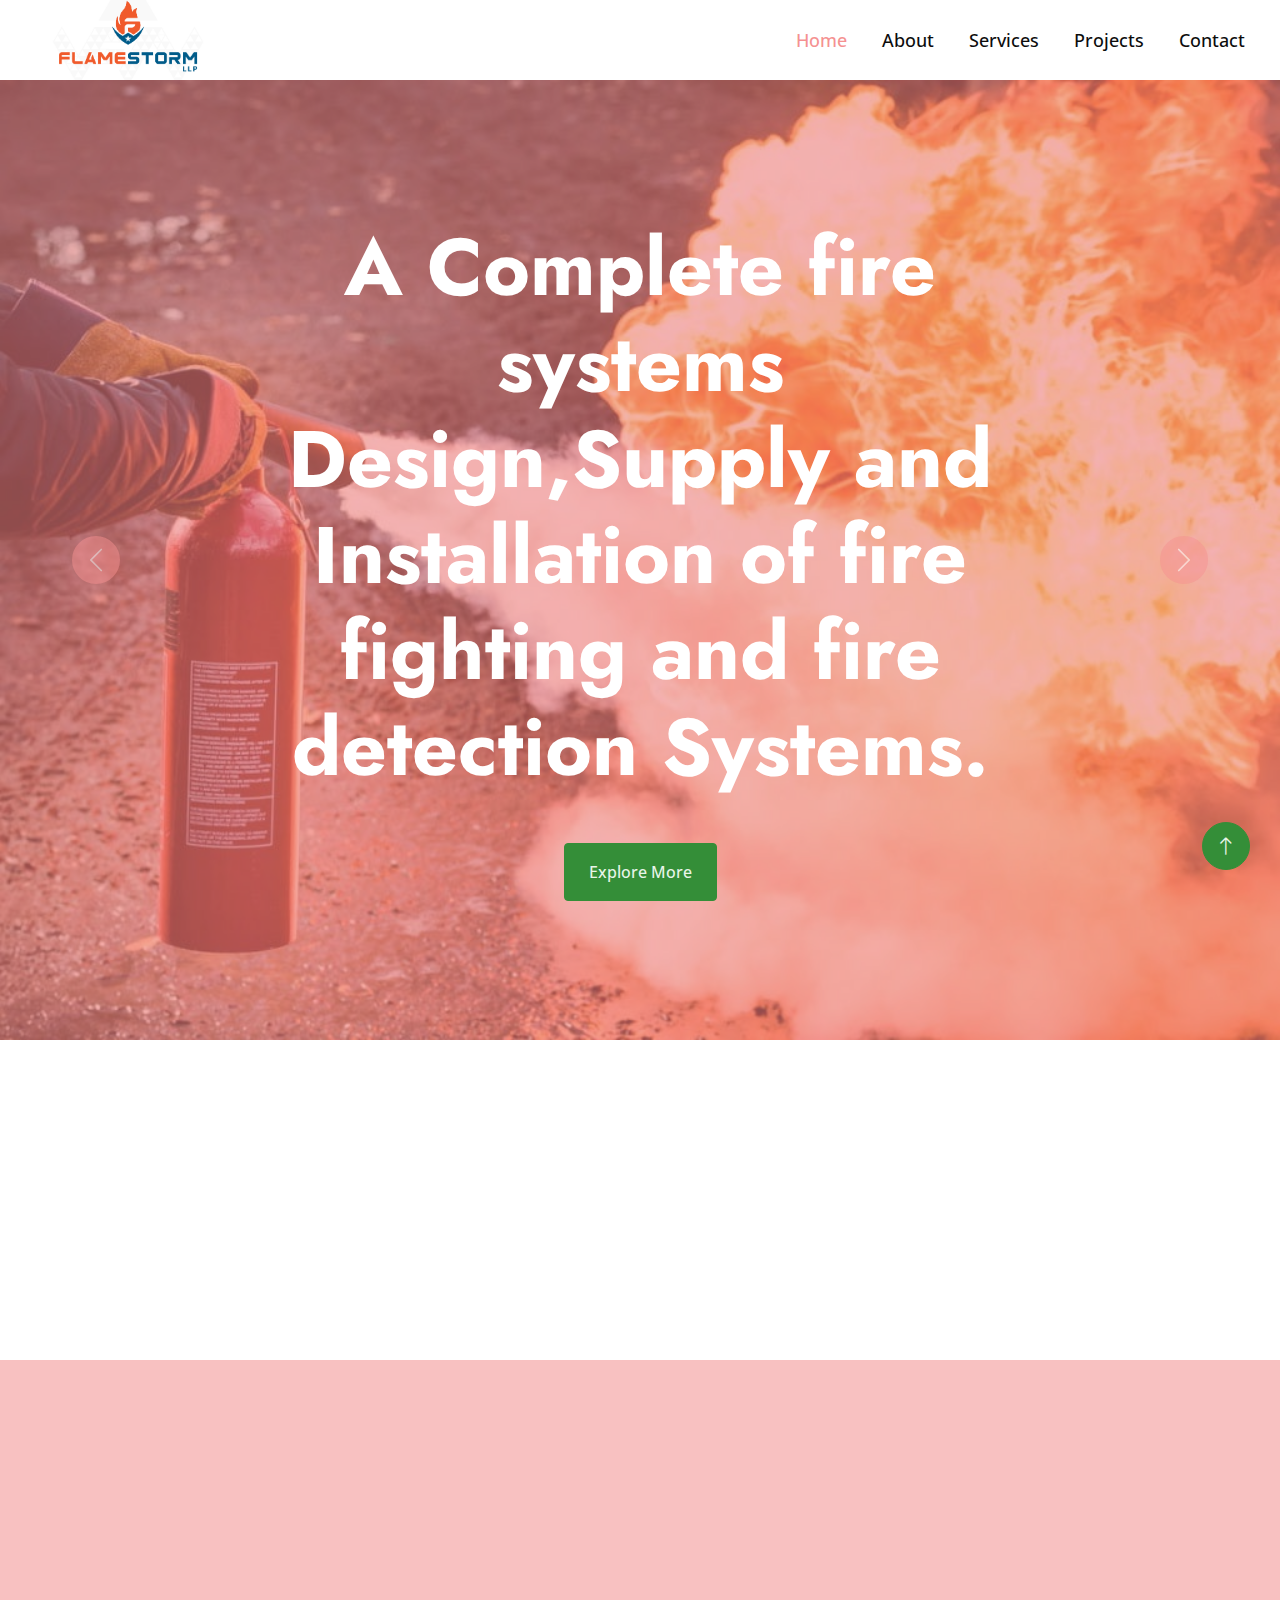
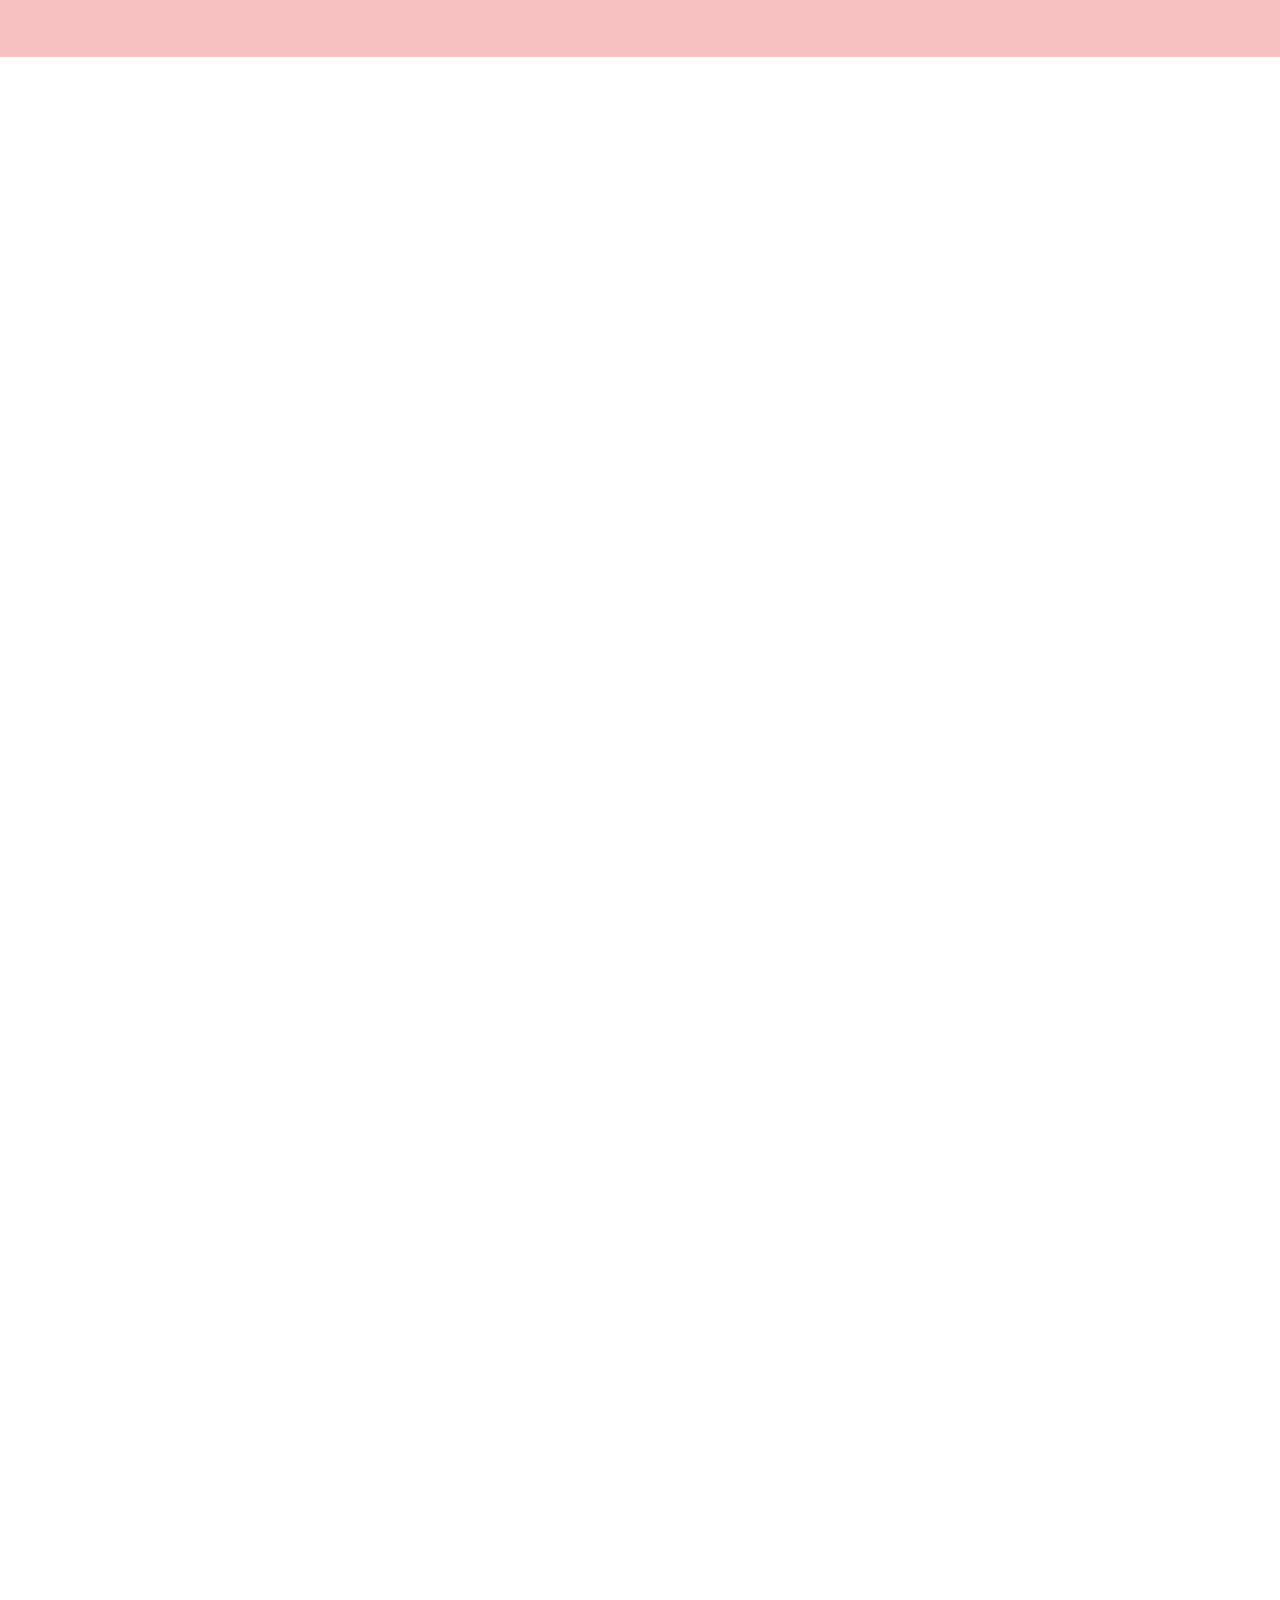
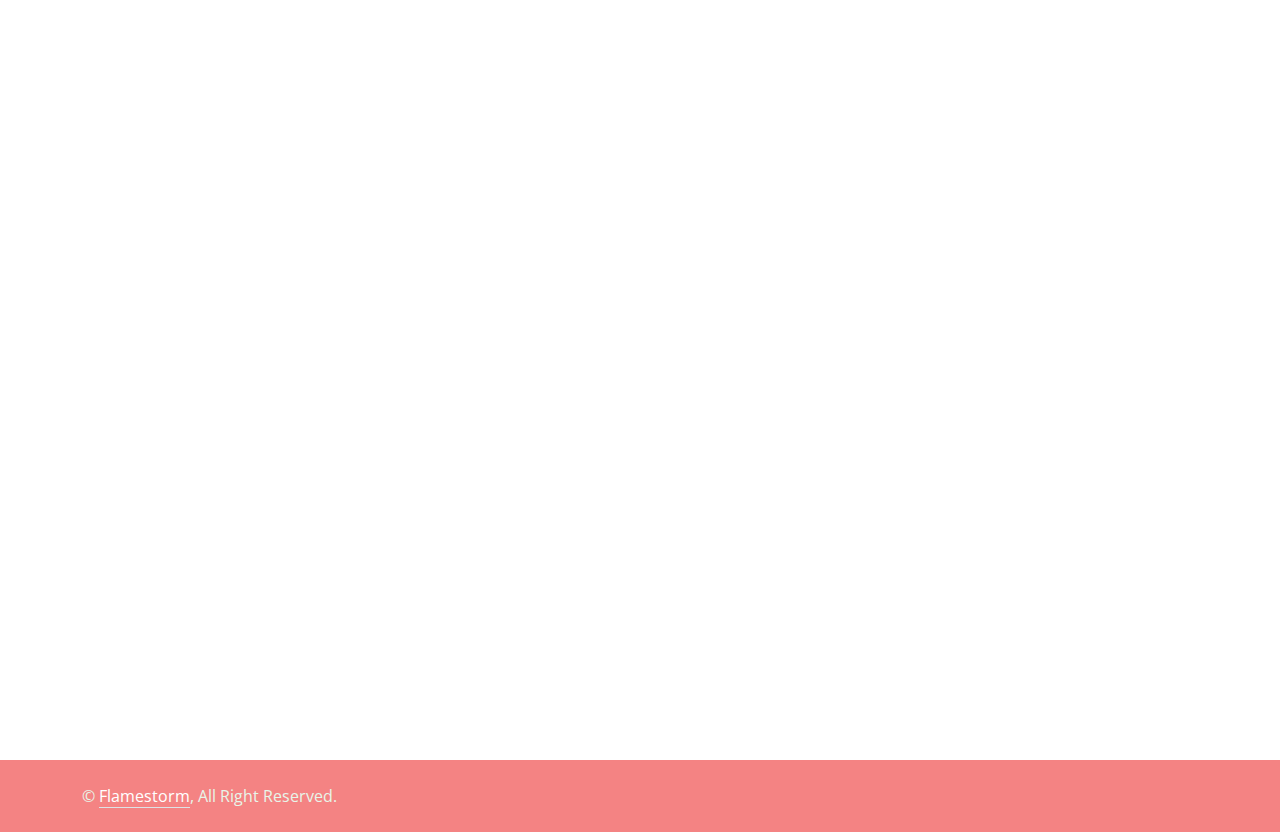
==== index.html @ 83a2346c "3rd Commit" ====
<!DOCTYPE html>
<html lang="en">

<head>
    <meta charset="utf-8">
    <title>Flamestorm</title>
    <meta content="width=device-width, initial-scale=1.0" name="viewport">
    <meta content="" name="keywords">
    <meta content="" name="description">

    <!-- Favicon -->
    <link href="img/favicon.ico" rel="icon">

    <!-- Google Web Fonts -->
    <link rel="preconnect" href="https://fonts.googleapis.com">
    <link rel="preconnect" href="https://fonts.gstatic.com" crossorigin>
    <link href="https://fonts.googleapis.com/css2?family=Jost:wght@500;600;700&family=Open+Sans:wght@400;500&display=swap" rel="stylesheet">  

    <!-- Icon Font Stylesheet -->
    <link href="https://cdnjs.cloudflare.com/ajax/libs/font-awesome/5.10.0/css/all.min.css" rel="stylesheet">
    <link href="https://cdn.jsdelivr.net/npm/bootstrap-icons@1.4.1/font/bootstrap-icons.css" rel="stylesheet">

    <!-- Libraries Stylesheet -->
    <link href="lib/animate/animate.min.css" rel="stylesheet">
    <link href="lib/owlcarousel/assets/owl.carousel.min.css" rel="stylesheet">
    <link href="lib/lightbox/css/lightbox.min.css" rel="stylesheet">

    <!-- Customized Bootstrap Stylesheet -->
    <link href="css/bootstrap.min.css" rel="stylesheet">

    <!-- Template Stylesheet -->
    <link href="css/style.css" rel="stylesheet">
</head>

<body>
    <!-- Spinner Start -->
    <div id="spinner" class="show bg-white position-fixed translate-middle w-100 vh-100 top-50 start-50 d-flex align-items-center justify-content-center">
        <div class="spinner-border text-primary" role="status" style="width: 3rem; height: 3rem;"></div>
    </div>
    <!-- Spinner End -->





    <!-- Navbar Start -->
    <nav class="navbar navbar-expand-lg bg-white navbar-light sticky-top p-0">
        <a href="index.html" class="navbar-brand d-flex  align-items-center px-4 px-lg-5">
            <!-- <h1 class="m-0 text-primary">Flamestorm</h1> -->
            <img class="logo" src="img/logo.PNG" alt="">
        </a>
        <button type="button" class="navbar-toggler me-4" data-bs-toggle="collapse" data-bs-target="#navbarCollapse">
            <span class="navbar-toggler-icon"></span>
        </button>
        <div class="collapse navbar-collapse" id="navbarCollapse">
            <div class="navbar-nav ms-auto p-4 p-lg-0">
                <!-- <a href="index.html" class="nav-item nav-link active">Home</a>
                <a href="about.html" class="nav-item nav-link">About</a>
                <a href="service.html" class="nav-item nav-link">Services</a>
                <a href="project.html" class="nav-item nav-link">Projects</a> -->
                <a href="index.html" class="nav-item nav-link active">Home</a>
                <a href="about.html" class="nav-item nav-link">About</a>
                <a href="service.html" class="nav-item nav-link">Services</a>
                <a href="" class="nav-item nav-link">Projects</a>
                <!-- <div class="nav-item dropdown">
                    <a href="#" class="nav-link dropdown-toggle" data-bs-toggle="dropdown">Pages</a>
                    <div class="dropdown-menu bg-light m-0">
                        <a href="feature.html" class="dropdown-item">Features</a>
                        <a href="quote.html" class="dropdown-item">Free Quote</a>
                        <a href="team.html" class="dropdown-item">Our Team</a>
                        <a href="testimonial.html" class="dropdown-item">Testimonial</a>
                        <a href="404.html" class="dropdown-item">404 Page</a>
                    </div>
                </div> -->
                <a href="" class="nav-item nav-link">Contact</a>
            </div>
            <!-- <a href="" class="btn btn-primary py-4 px-lg-4 rounded-0 d-none d-lg-block">Get A Quote<i class="fa fa-arrow-right ms-3"></i></a> -->
        </div>
    </nav>
    <!-- Navbar End -->


    <!-- Carousel Start -->
    <div class="container-fluid p-0 wow fadeIn" data-wow-delay="0.1s">
        <div id="header-carousel" class="carousel slide" data-bs-ride="carousel">
            <div class="carousel-inner">
                <div class="carousel-item active">
                    <img class="w-100" src="img/img 1.jpg" alt="Image">
                    <div class="carousel-caption">
                        <div class="container">
                            <div class="row justify-content-center">
                                <div class="col-lg-8">
                                    <h2 class="display-1 text-white mb-5 animated slideInDown">A Complete fire systems Design,Supply and Installation of fire fighting and fire detection Systems.</h1>
                                    <a href="" class="btn btn-primary py-sm-3 px-sm-4">Explore More</a>
                                </div>
                            </div>
                        </div>
                    </div>
                </div>
                <div class="carousel-item">
                    <img class="w-100" src="img/img 1.jpg" alt="Image">
                    <div class="carousel-caption">
                        <div class="container">
                            <div class="row justify-content-center">
                                <div class="col-lg-8">
                                    <h1 class="display-1 text-white mb-5 animated slideInDown">A Complete fire systems Design,Supply and Installation of fire fighting and fire detection Systems.</h1>
                                    <a href="" class="btn btn-primary py-sm-3 px-sm-4">Explore More</a>
                                </div>
                            </div>
                        </div>
                    </div>
                </div>
            </div>
            <button class="carousel-control-prev" type="button" data-bs-target="#header-carousel"
                data-bs-slide="prev">
                <span class="carousel-control-prev-icon" aria-hidden="true"></span>
                <span class="visually-hidden">Previous</span>
            </button>
            <button class="carousel-control-next" type="button" data-bs-target="#header-carousel"
                data-bs-slide="next">
                <span class="carousel-control-next-icon" aria-hidden="true"></span>
                <span class="visually-hidden">Next</span>
            </button>
        </div>
    </div>
    <!-- Carousel End -->


    <!-- Top Feature Start -->
    <div class="container-fluid top-feature py-5 pt-lg-0">
        <div class="container py-5 pt-lg-0">
            <div class="row gx-0">
                <div class="col-lg-4 wow fadeIn" data-wow-delay="0.1s">
                    <div class="bg-white shadow d-flex align-items-center h-100 px-5" style="min-height: 160px;">
                        <div class="d-flex">
                            <div class="flex-shrink-0 btn-lg-square rounded-circle bg-light">
                                <i class="fa fa-times text-primary"></i>
                            </div>
                            <div class="ps-3">
                                <h4>No Hidden Cost</h4>
                                <!-- <span>Clita erat ipsum lorem sit sed stet duo justo</span> -->
                            </div>
                        </div>
                    </div>
                </div>
                <div class="col-lg-4 wow fadeIn" data-wow-delay="0.3s">
                    <div class="bg-white shadow d-flex align-items-center h-100 px-5" style="min-height: 160px;">
                        <div class="d-flex">
                            <div class="flex-shrink-0 btn-lg-square rounded-circle bg-light">
                                <i class="fa fa-users text-primary"></i>
                            </div>
                            <div class="ps-3">
                                <h4>Dedicated Team</h4>
                                <!-- <span>Clita erat ipsum lorem sit sed stet duo justo</span> -->
                            </div>
                        </div>
                    </div>
                </div>
                <div class="col-lg-4 wow fadeIn" data-wow-delay="0.5s">
                    <div class="bg-white shadow d-flex align-items-center h-100 px-5" style="min-height: 160px;">
                        <div class="d-flex">
                            <div class="flex-shrink-0 btn-lg-square rounded-circle bg-light">
                                <i class="fa fa-phone text-primary"></i>
                            </div>
                            <div class="ps-3">
                                <h4>24/7 Available</h4>
                                <!-- <span>Clita erat ipsum lorem sit sed stet duo justo</span> -->
                            </div>
                        </div>
                    </div>
                </div>
            </div>
        </div>
    </div>
    <!-- Top Feature End -->


    <!-- About Start -->
    <div class="container-xxl py-5">
        <div class="container">
            <div class="row g-5 align-items-end">
                <!-- <div class="col-lg-3 col-md-5 wow fadeInUp" data-wow-delay="0.1s">
                    <img class="img-fluid rounded" data-wow-delay="0.1s" src="img/about.jpg">
                </div> -->
                <!-- <div class="col-lg-6 col-md-7 wow fadeInUp" data-wow-delay="0.3s">
                    <h1 class="display-1 text-primary mb-0">25</h1>
                    <p class="text-primary mb-4">Year of Experience</p>
                    <h1 class="display-5 mb-4">We Make Your Home Like A Garden</h1>
                    <p class="mb-4">Tempor erat elitr rebum at clita. Diam dolor diam ipsum sit. Aliqu diam amet diam et eos. Clita erat ipsum et lorem et sit, sed stet lorem sit clita duo justo magna dolore erat amet</p>
                    <a class="btn btn-primary py-3 px-4" href="">Explore More</a>
                </div> -->
                <!-- <div class="col-lg-3 col-md-12 wow fadeInUp" data-wow-delay="0.5s">
                    <div class="row g-5">
                        <div class="col-12 col-sm-6 col-lg-12">
                            <div class="border-start ps-4">
                                <i class="fa fa-award fa-3x text-primary mb-3"></i>
                                <h4 class="mb-3">Award Winning</h4>
                                <span>Clita erat ipsum et lorem et sit, sed stet lorem sit clita duo justo magna</span>
                            </div>
                        </div>
                        <div class="col-12 col-sm-6 col-lg-12">
                            <div class="border-start ps-4">
                                <i class="fa fa-users fa-3x text-primary mb-3"></i>
                                <h4 class="mb-3">Dedicated Team</h4>
                                <span>Clita erat ipsum et lorem et sit, sed stet lorem sit clita duo justo magna</span>
                            </div>
                        </div>
                    </div>
                </div> -->
            </div>
        </div>
    </div>
    <!-- About End -->


    <!-- Facts Start -->
    <div class="container-fluid facts my-5 py-5" data-parallax="scroll" data-image-src="img/img2.jpg">
        <div class="container py-5">
            <div class="row g-5">
                <div class="col-sm-6 col-lg-3 text-center wow fadeIn" data-wow-delay="0.1s">
                    <h1 class="display-4 text-white" data-toggle="counter-up">123</h1>
                    <span class="fs-5 fw-semi-bold text-light">Happy Clients</span>
                </div>
                <div class="col-sm-6 col-lg-3 text-center wow fadeIn" data-wow-delay="0.3s">
                    <h1 class="display-4 text-white" data-toggle="counter-up">34</h1>
                    <span class="fs-5 fw-semi-bold text-light">Work Complated</span>
                </div>
                <div class="col-sm-6 col-lg-3 text-center wow fadeIn" data-wow-delay="0.5s">
                    <h1 class="display-4 text-white" data-toggle="counter-up">12</h1>
                    <span class="fs-5 fw-semi-bold text-light">Dedicated Staff</span>
                </div>
                <div class="col-sm-6 col-lg-3 text-center wow fadeIn" data-wow-delay="0.7s">
                    <h1 class="display-4 text-white" data-toggle="counter-up">4</h1>
                    <span class="fs-5 fw-semi-bold text-light">Awards Achieved</span>
                </div>
            </div>
        </div>
    </div>
    <!-- Facts End -->


    <!-- Features Start -->
    <div class="container-xxl py-5">
        <div class="container">
            <div class="row g-5 align-items-center">
                <div class="col-lg-6 wow fadeInUp" data-wow-delay="0.1s">
                    <p class="fs-5 fw-bold text-primary">Why Choosing Us!</p>
                    <h1 class="display-5 mb-4">Few Reasons Why People Choosing Us!</h1>
                    <p class="mb-4">Tempor erat elitr rebum at clita. Diam dolor diam ipsum sit. Aliqu diam amet diam et eos. Clita erat ipsum et lorem et sit, sed stet lorem sit clita duo justo magna dolore erat amet</p>
                    <a class="btn btn-primary py-3 px-4" href="">Explore More</a>
                </div>
                <div class="col-lg-6">
                    <div class="row g-4 align-items-center">
                        <div class="col-md-6">
                            <div class="row g-4">
                                <div class="col-12 wow fadeIn" data-wow-delay="0.3s">
                                    <div class="text-center rounded py-5 px-4" style="box-shadow: 0 0 45px rgba(0,0,0,.08);">
                                        <div class="btn-square bg-light rounded-circle mx-auto mb-4" style="width: 90px; height: 90px;">
                                            <i class="fa fa-check fa-3x text-primary"></i>
                                        </div>
                                        <h4 class="mb-0">100% Satisfaction</h4>
                                    </div>
                                </div>
                                <div class="col-12 wow fadeIn" data-wow-delay="0.5s">
                                    <div class="text-center rounded py-5 px-4" style="box-shadow: 0 0 45px rgba(0,0,0,.08);">
                                        <div class="btn-square bg-light rounded-circle mx-auto mb-4" style="width: 90px; height: 90px;">
                                            <i class="fa fa-users fa-3x text-primary"></i>
                                        </div>
                                        <h4 class="mb-0">Dedicated Team</h4>
                                    </div>
                                </div>
                            </div>
                        </div>
                        <div class="col-md-6 wow fadeIn" data-wow-delay="0.7s">
                            <div class="text-center rounded py-5 px-4" style="box-shadow: 0 0 45px rgba(0,0,0,.08);">
                                <div class="btn-square bg-light rounded-circle mx-auto mb-4" style="width: 90px; height: 90px;">
                                    <i class="fa fa-tools fa-3x text-primary"></i>
                                </div>
                                <h4 class="mb-0">Modern Equipment</h4>
                            </div>
                        </div>
                    </div>
                </div>
            </div>
        </div>
    </div>
    <!-- Features End -->


    <!-- Service Start -->
    <!-- <div class="container-xxl py-5">
        <div class="container">
            <div class="text-center mx-auto wow fadeInUp" data-wow-delay="0.1s" style="max-width: 500px;">
                <p class="fs-5 fw-bold text-primary">Our Services</p>
                <h1 class="display-5 mb-5">Services That We Offer For You</h1>
            </div>
            <div class="row g-4">
                <div class="col-lg-4 col-md-6 wow fadeInUp" data-wow-delay="0.1s">
                    <div class="service-item rounded d-flex h-100">
                        <div class="service-img rounded">
                            <img class="img-fluid" src="img/service-1.jpg" alt="">
                        </div>
                        <div class="service-text rounded p-5">
                            <div class="btn-square rounded-circle mx-auto mb-3">
                                <img class="img-fluid" src="img/icon/icon-3.png" alt="Icon">
                            </div>
                            <h4 class="mb-3">Landscaping</h4>
                            <p class="mb-4">Erat ipsum justo amet duo et elitr dolor, est duo duo eos lorem sed diam stet diam sed stet.</p>
                            <a class="btn btn-sm" href=""><i class="fa fa-plus text-primary me-2"></i>Read More</a>
                        </div>
                    </div>
                </div>
                <div class="col-lg-4 col-md-6 wow fadeInUp" data-wow-delay="0.3s">
                    <div class="service-item rounded d-flex h-100">
                        <div class="service-img rounded">
                            <img class="img-fluid" src="img/service-2.jpg" alt="">
                        </div>
                        <div class="service-text rounded p-5">
                            <div class="btn-square rounded-circle mx-auto mb-3">
                                <img class="img-fluid" src="img/icon/icon-6.png" alt="Icon">
                            </div>
                            <h4 class="mb-3">Pruning plants</h4>
                            <p class="mb-4">Erat ipsum justo amet duo et elitr dolor, est duo duo eos lorem sed diam stet diam sed stet.</p>
                            <a class="btn btn-sm" href=""><i class="fa fa-plus text-primary me-2"></i>Read More</a>
                        </div>
                    </div>
                </div>
                <div class="col-lg-4 col-md-6 wow fadeInUp" data-wow-delay="0.5s">
                    <div class="service-item rounded d-flex h-100">
                        <div class="service-img rounded">
                            <img class="img-fluid" src="img/service-3.jpg" alt="">
                        </div>
                        <div class="service-text rounded p-5">
                            <div class="btn-square rounded-circle mx-auto mb-3">
                                <img class="img-fluid" src="img/icon/icon-5.png" alt="Icon">
                            </div>
                            <h4 class="mb-3">Irrigation & Drainage</h4>
                            <p class="mb-4">Erat ipsum justo amet duo et elitr dolor, est duo duo eos lorem sed diam stet diam sed stet.</p>
                            <a class="btn btn-sm" href=""><i class="fa fa-plus text-primary me-2"></i>Read More</a>
                        </div>
                    </div>
                </div>
                <div class="col-lg-4 col-md-6 wow fadeInUp" data-wow-delay="0.1s">
                    <div class="service-item rounded d-flex h-100">
                        <div class="service-img rounded">
                            <img class="img-fluid" src="img/service-4.jpg" alt="">
                        </div>
                        <div class="service-text rounded p-5">
                            <div class="btn-square rounded-circle mx-auto mb-3">
                                <img class="img-fluid" src="img/icon/icon-4.png" alt="Icon">
                            </div>
                            <h4 class="mb-3">Garden Maintenance </h4>
                            <p class="mb-4">Erat ipsum justo amet duo et elitr dolor, est duo duo eos lorem sed diam stet diam sed stet.</p>
                            <a class="btn btn-sm" href=""><i class="fa fa-plus text-primary me-2"></i>Read More</a>
                        </div>
                    </div>
                </div>
                <div class="col-lg-4 col-md-6 wow fadeInUp" data-wow-delay="0.3s">
                    <div class="service-item rounded d-flex h-100">
                        <div class="service-img rounded">
                            <img class="img-fluid" src="img/service-5.jpg" alt="">
                        </div>
                        <div class="service-text rounded p-5">
                            <div class="btn-square rounded-circle mx-auto mb-3">
                                <img class="img-fluid" src="img/icon/icon-8.png" alt="Icon">
                            </div>
                            <h4 class="mb-3">Green Technology</h4>
                            <p class="mb-4">Erat ipsum justo amet duo et elitr dolor, est duo duo eos lorem sed diam stet diam sed stet.</p>
                            <a class="btn btn-sm" href=""><i class="fa fa-plus text-primary me-2"></i>Read More</a>
                        </div>
                    </div>
                </div>
                <div class="col-lg-4 col-md-6 wow fadeInUp" data-wow-delay="0.5s">
                    <div class="service-item rounded d-flex h-100">
                        <div class="service-img rounded">
                            <img class="img-fluid" src="img/service-6.jpg" alt="">
                        </div>
                        <div class="service-text rounded p-5">
                            <div class="btn-square rounded-circle mx-auto mb-3">
                                <img class="img-fluid" src="img/icon/icon-2.png" alt="Icon">
                            </div>
                            <h4 class="mb-3">Urban Gardening</h4>
                            <p class="mb-4">Erat ipsum justo amet duo et elitr dolor, est duo duo eos lorem sed diam stet diam sed stet.</p>
                            <a class="btn btn-sm" href=""><i class="fa fa-plus text-primary me-2"></i>Read More</a>
                        </div>
                    </div>
                </div>
            </div>
        </div>
    </div> -->
    <!-- Service End -->


    <!-- Quote Start -->
    <div class="container quote my-5 py-5" data-parallax="scroll" data-image-src="img/img 1.jpg">
        <div class="container py-5">
            <div class="row justify-content-center">
                <div class="col-lg-7">
                    <div class="bg-white rounded p-4 p-sm-5 wow fadeIn" data-wow-delay="0.5s">
                        <h1 class="display-5 text-center mb-5">Get A Free Quote</h1>
                        <div class="row g-3">
                            <div class="col-sm-6">
                                <div class="form-floating">
                                    <input type="text" class="form-control bg-light border-0" id="gname" placeholder="Gurdian Name">
                                    <label for="gname">Your Name</label>
                                </div>
                            </div>
                            <div class="col-sm-6">
                                <div class="form-floating">
                                    <input type="email" class="form-control bg-light border-0" id="gmail" placeholder="Gurdian Email">
                                    <label for="gmail">Your Email</label>
                                </div>
                            </div>
                            <div class="col-sm-6">
                                <div class="form-floating">
                                    <input type="text" class="form-control bg-light border-0" id="cname" placeholder="Child Name">
                                    <label for="cname">Your Mobile</label>
                                </div>
                            </div>
                            <div class="col-sm-6">
                                <div class="form-floating">
                                    <input type="text" class="form-control bg-light border-0" id="cage" placeholder="Child Age">
                                    <label for="cage">Service Type</label>
                                </div>
                            </div>
                            <div class="col-12">
                                <div class="form-floating">
                                    <textarea class="form-control bg-light border-0" placeholder="Leave a message here" id="message" style="height: 100px"></textarea>
                                    <label for="message">Message</label>
                                </div>
                            </div>
                            <div class="col-12 text-center">
                                <button class="btn btn-primary py-3 px-4" type="submit">Submit Now</button>
                            </div>
                        </div>
                    </div>
                </div>
            </div>
        </div>
    </div>
    <!-- Quote End -->


    <!-- Projects Start -->
    <!-- <div class="container-xxl py-5">
        <div class="container">
            <div class="text-center mx-auto wow fadeInUp" data-wow-delay="0.1s" style="max-width: 500px;">
                <p class="fs-5 fw-bold text-primary">Our Projects</p>
                <h1 class="display-5 mb-5">Some Of Our Wonderful Projects</h1>
            </div>
            <div class="row wow fadeInUp" data-wow-delay="0.3s">
                <div class="col-12 text-center">
                    <ul class="list-inline rounded mb-5" id="portfolio-flters">
                        <li class="mx-2 active" data-filter="*">All</li>
                        <li class="mx-2" data-filter=".first">Complete Projects</li>
                        <li class="mx-2" data-filter=".second">Ongoing Projects</li>
                    </ul>
                </div>
            </div>
            <div class="row g-4 portfolio-container">
                <div class="col-lg-4 col-md-6 portfolio-item first wow fadeInUp" data-wow-delay="0.1s">
                    <div class="portfolio-inner rounded">
                        <img class="img-fluid" src="img/service-1.jpg" alt="">
                        <div class="portfolio-text">
                            <h4 class="text-white mb-4">Landscaping</h4>
                            <div class="d-flex">
                                <a class="btn btn-lg-square rounded-circle mx-2" href="img/service-1.jpg" data-lightbox="portfolio"><i class="fa fa-eye"></i></a>
                                <a class="btn btn-lg-square rounded-circle mx-2" href=""><i class="fa fa-link"></i></a>
                            </div>
                        </div>
                    </div>
                </div>
                <div class="col-lg-4 col-md-6 portfolio-item second wow fadeInUp" data-wow-delay="0.3s">
                    <div class="portfolio-inner rounded">
                        <img class="img-fluid" src="img/service-2.jpg" alt="">
                        <div class="portfolio-text">
                            <h4 class="text-white mb-4">Pruning plants</h4>
                            <div class="d-flex">
                                <a class="btn btn-lg-square rounded-circle mx-2" href="img/service-2.jpg" data-lightbox="portfolio"><i class="fa fa-eye"></i></a>
                                <a class="btn btn-lg-square rounded-circle mx-2" href=""><i class="fa fa-link"></i></a>
                            </div>
                        </div>
                    </div>
                </div>
                <div class="col-lg-4 col-md-6 portfolio-item first wow fadeInUp" data-wow-delay="0.5s">
                    <div class="portfolio-inner rounded">
                        <img class="img-fluid" src="img/service-3.jpg" alt="">
                        <div class="portfolio-text">
                            <h4 class="text-white mb-4">Irrigation & Drainage</h4>
                            <div class="d-flex">
                                <a class="btn btn-lg-square rounded-circle mx-2" href="img/service-3.jpg" data-lightbox="portfolio"><i class="fa fa-eye"></i></a>
                                <a class="btn btn-lg-square rounded-circle mx-2" href=""><i class="fa fa-link"></i></a>
                            </div>
                        </div>
                    </div>
                </div>
                <div class="col-lg-4 col-md-6 portfolio-item second wow fadeInUp" data-wow-delay="0.1s">
                    <div class="portfolio-inner rounded">
                        <img class="img-fluid" src="img/service-4.jpg" alt="">
                        <div class="portfolio-text">
                            <h4 class="text-white mb-4">Garden Maintenance</h4>
                            <div class="d-flex">
                                <a class="btn btn-lg-square rounded-circle mx-2" href="img/service-4.jpg" data-lightbox="portfolio"><i class="fa fa-eye"></i></a>
                                <a class="btn btn-lg-square rounded-circle mx-2" href=""><i class="fa fa-link"></i></a>
                            </div>
                        </div>
                    </div>
                </div>
                <div class="col-lg-4 col-md-6 portfolio-item first wow fadeInUp" data-wow-delay="0.3s">
                    <div class="portfolio-inner rounded">
                        <img class="img-fluid" src="img/service-5.jpg" alt="">
                        <div class="portfolio-text">
                            <h4 class="text-white mb-4">Green Technology</h4>
                            <div class="d-flex">
                                <a class="btn btn-lg-square rounded-circle mx-2" href="img/service-5.jpg" data-lightbox="portfolio"><i class="fa fa-eye"></i></a>
                                <a class="btn btn-lg-square rounded-circle mx-2" href=""><i class="fa fa-link"></i></a>
                            </div>
                        </div>
                    </div>
                </div>
                <div class="col-lg-4 col-md-6 portfolio-item second wow fadeInUp" data-wow-delay="0.5s">
                    <div class="portfolio-inner rounded">
                        <img class="img-fluid" src="img/service-6.jpg" alt="">
                        <div class="portfolio-text">
                            <h4 class="text-white mb-4">Urban Gardening</h4>
                            <div class="d-flex">
                                <a class="btn btn-lg-square rounded-circle mx-2" href="img/service-6.jpg" data-lightbox="portfolio"><i class="fa fa-eye"></i></a>
                                <a class="btn btn-lg-square rounded-circle mx-2" href=""><i class="fa fa-link"></i></a>
                            </div>
                        </div>
                    </div>
                </div>
            </div>
        </div>
    </div> -->
    <!-- Projects End -->


    <!-- Team Start -->
    <div class="container-xxl py-5">
        <div class="container">
            <div class="text-center mx-auto wow fadeInUp" data-wow-delay="0.1s" style="max-width: 500px;">
                <p class="fs-5 fw-bold text-primary">Our Team</p>
                <h1 class="display-5 mb-5">Dedicated & Experienced Team Members</h1>
            </div>
            <!-- <div class="row g-4">
                <div class="col-lg-4 col-md-6 wow fadeInUp" data-wow-delay="0.1s">
                    <div class="team-item rounded">
                        <img class="img-fluid" src="img/team-1.jpg" alt="">
                        <div class="team-text">
                            <h4 class="mb-0">Doris Jordan</h4>
                            <p class="text-primary">Landscape Designer</p>
                            <div class="team-social d-flex">
                                <a class="btn btn-square rounded-circle me-2" href=""><i class="fab fa-facebook-f"></i></a>
                                <a class="btn btn-square rounded-circle me-2" href=""><i class="fab fa-twitter"></i></a>
                                <a class="btn btn-square rounded-circle me-2" href=""><i class="fab fa-instagram"></i></a>
                            </div>
                        </div>
                    </div>
                </div>
                <div class="col-lg-4 col-md-6 wow fadeInUp" data-wow-delay="0.3s">
                    <div class="team-item rounded">
                        <img class="img-fluid" src="img/team-2.jpg" alt="">
                        <div class="team-text">
                            <h4 class="mb-0">Johnny Ramirez</h4>
                            <p class="text-primary">Garden Designer</p>
                            <div class="team-social d-flex">
                                <a class="btn btn-square rounded-circle me-2" href=""><i class="fab fa-facebook-f"></i></a>
                                <a class="btn btn-square rounded-circle me-2" href=""><i class="fab fa-twitter"></i></a>
                                <a class="btn btn-square rounded-circle me-2" href=""><i class="fab fa-instagram"></i></a>
                            </div>
                        </div>
                    </div>
                </div>
                <div class="col-lg-4 col-md-6 wow fadeInUp" data-wow-delay="0.5s">
                    <div class="team-item rounded">
                        <img class="img-fluid" src="img/team-3.jpg" alt="">
                        <div class="team-text">
                            <h4 class="mb-0">Diana Wagner</h4>
                            <p class="text-primary">Senior Gardener</p>
                            <div class="team-social d-flex">
                                <a class="btn btn-square rounded-circle me-2" href=""><i class="fab fa-facebook-f"></i></a>
                                <a class="btn btn-square rounded-circle me-2" href=""><i class="fab fa-twitter"></i></a>
                                <a class="btn btn-square rounded-circle me-2" href=""><i class="fab fa-instagram"></i></a>
                            </div>
                        </div>
                    </div>
                </div>
            </div> -->
        </div>
    </div>
    <!-- Team End -->


    <!-- Testimonial Start -->
    <!-- <div class="container-xxl py-5">
        <div class="container">
            <div class="row g-5">
                <div class="col-lg-5 wow fadeInUp" data-wow-delay="0.1s">
                    <p class="fs-5 fw-bold text-primary">Testimonial</p>
                    <h1 class="display-5 mb-5">What Our Clients Say About Us!</h1>
                    <p class="mb-4">Tempor erat elitr rebum at clita. Diam dolor diam ipsum sit. Aliqu diam amet diam et eos. Clita erat ipsum et lorem et sit sed stet lorem sit clita duo justo.</p>
                    <a class="btn btn-primary py-3 px-4" href="">See More</a>
                </div>
                <div class="col-lg-7 wow fadeInUp" data-wow-delay="0.5s">
                    <div class="owl-carousel testimonial-carousel">
                        <div class="testimonial-item">
                            <img class="img-fluid rounded mb-3" src="img/testimonial-1.jpg" alt="">
                            <p class="fs-5">Dolores sed duo clita tempor justo dolor et stet lorem kasd labore dolore lorem ipsum. At lorem lorem magna ut et, nonumy et labore et tempor diam tempor erat.</p>
                            <h4>Client Name</h4>
                            <span>Profession</span>
                        </div>
                        <div class="testimonial-item">
                            <img class="img-fluid rounded mb-3" src="img/testimonial-2.jpg" alt="">
                            <p class="fs-5">Dolores sed duo clita tempor justo dolor et stet lorem kasd labore dolore lorem ipsum. At lorem lorem magna ut et, nonumy et labore et tempor diam tempor erat.</p>
                            <h4>Client Name</h4>
                            <span>Profession</span>
                        </div>
                    </div>
                </div>
            </div>
        </div>
    </div> -->
    <!-- Testimonial End -->


    <!-- Footer Start -->
    <div class="container-fluid bg-dark text-light footer mt-5 py-5 wow fadeIn" data-wow-delay="0.1s">
        <div class="container py-5">
            <div class="row g-5">
                <div class="col-lg-3 col-md-6">
                    <h4 class="text-white mb-4">Our Office</h4>
                    <p class="mb-2"><i class="fa fa-map-marker-alt me-3"></i>1st Floor,Delight Building,market Road,Periyar nagar ,Aluva</p>
                    <p class="mb-2"><i class="fa fa-phone-alt me-3"></i>+91 8138802101</p>
                    <p class="mb-2"><i class="fa fa-envelope me-3"></i>flamestorm@gmail.com</p>
                    <div class="d-flex pt-2">
                        <a class="btn btn-square btn-outline-light rounded-circle me-2" href=""><i class="fab fa-twitter"></i></a>
                        <a class="btn btn-square btn-outline-light rounded-circle me-2" href=""><i class="fab fa-facebook-f"></i></a>
                        <a class="btn btn-square btn-outline-light rounded-circle me-2" href=""><i class="fab fa-youtube"></i></a>
                        <a class="btn btn-square btn-outline-light rounded-circle me-2" href=""><i class="fab fa-linkedin-in"></i></a>
                    </div>
                </div>
                <div class="col-lg-3 col-md-6">
                    <h4 class="text-white mb-4">Services</h4>
                    <a class="btn btn-link" href="">System Design</a>
                    <a class="btn btn-link" href="">Supply Products</a>
                    <a class="btn btn-link" href="">Fire fighting System</a>
                    <a class="btn btn-link" href="">Fire protection System</a>
                    <!-- <a class="btn btn-link" href="">Green Technology</a> -->
                </div>
                <div class="col-lg-3 col-md-6">
                    <h4 class="text-white mb-4">Quick Links</h4>
                    <a class="btn btn-link" href="">About Us</a>
                    <a class="btn btn-link" href="">Contact Us</a>
                    <a class="btn btn-link" href="">Our Services</a>
                    <a class="btn btn-link" href="">Terms & Condition</a>
                    <a class="btn btn-link" href="">Support</a>
                </div>
                <div class="col-lg-3 col-md-6">
                    <h4 class="text-white mb-4">Newsletter</h4>
                    <!-- <p>Dolor amet sit justo amet elitr clita ipsum elitr est.</p> -->
                    <div class="position-relative w-100">
                        <input class="form-control bg-light border-light w-100 py-3 ps-4 pe-5" type="text" placeholder="Your email">
                        <button type="button" class="btn btn-primary py-2 position-absolute top-0 end-0 mt-2 me-2">SignUp</button>
                    </div>
                </div>
            </div>
        </div>
    </div>
    <!-- Footer End -->


    <!-- Copyright Start -->
    <div class="container-fluid copyright py-4">
        <div class="container">
            <div class="row">
                <div class="col-md-6 text-center text-md-start mb-3 mb-md-0">
                    &copy; <a class="border-bottom" href="#">Flamestorm</a>, All Right Reserved.
                </div>
                <div class="col-md-6 text-center text-md-end">
                    <!--/*** This template is free as long as you keep the footer author’s credit link/attribution link/backlink. If you'd like to use the template without the footer author’s credit link/attribution link/backlink, you can purchase the Credit Removal License from "https://htmlcodex.com/credit-removal". Thank you for your support. ***/-->
                    <!-- Designed By <a class="border-bottom" href="https://htmlcodex.com">HTML Codex</a> Distributed By <a href="https://themewagon.com">ThemeWagon</a> -->
                </div>
            </div>
        </div>
    </div>
    <!-- Copyright End -->


    <!-- Back to Top -->
    <a href="#" class="btn btn-lg btn-primary btn-lg-square rounded-circle back-to-top"><i class="bi bi-arrow-up"></i></a>


    <!-- JavaScript Libraries -->
    <script src="https://code.jquery.com/jquery-3.4.1.min.js"></script>
    <script src="https://cdn.jsdelivr.net/npm/bootstrap@5.0.0/dist/js/bootstrap.bundle.min.js"></script>
    <script src="lib/wow/wow.min.js"></script>
    <script src="lib/easing/easing.min.js"></script>
    <script src="lib/waypoints/waypoints.min.js"></script>
    <script src="lib/owlcarousel/owl.carousel.min.js"></script>
    <script src="lib/counterup/counterup.min.js"></script>
    <script src="lib/parallax/parallax.min.js"></script>
    <script src="lib/isotope/isotope.pkgd.min.js"></script>
    <script src="lib/lightbox/js/lightbox.min.js"></script>

    <!-- Template Javascript -->
    <script src="js/main.js"></script>
</body>

</html>
---- css/style.css ----
/********** Template CSS **********/
:root {
    --primary: #f59191;
    --secondary: #525368;
    --light: #E8F5E9;
    --dark: #0c0c0c;
}

.back-to-top {
    position: fixed;
    display: none;
    right: 30px;
    bottom: 30px;
    z-index: 99;
}

h1,
.h1,
h2,
.h2,
.fw-bold {
    font-weight: 700 !important;
}

h3,
.h3,
h4,
.h4,
.fw-medium {
    font-weight: 600 !important;
}

h5,
.h5,
h6,
.h6,
.fw-semi-bold {
    font-weight: 500 !important;
}
.logo{
    width: 8em;
    height: 4em;
}


/*** Spinner ***/
#spinner {
    opacity: 0;
    visibility: hidden;
    transition: opacity .5s ease-out, visibility 0s linear .5s;
    z-index: 99999;
}

#spinner.show {
    transition: opacity .5s ease-out, visibility 0s linear 0s;
    visibility: visible;
    opacity: 1;
}


/*** Button ***/
.btn {
    transition: .5s;
    font-weight: 500;
}

.btn-primary,
.btn-outline-primary:hover {
    color: var(--light);
}

.btn-square {
    width: 38px;
    height: 38px;
}

.btn-sm-square {
    width: 32px;
    height: 32px;
}

.btn-lg-square {
    width: 48px;
    height: 48px;
}

.btn-square,
.btn-sm-square,
.btn-lg-square {
    padding: 0;
    display: flex;
    align-items: center;
    justify-content: center;
    font-weight: normal;
}


/*** Navbar ***/
.navbar.sticky-top {
    top: -100px;
    transition: .5s;
}

.navbar .navbar-brand,
.navbar a.btn {
    height: 80px
}

.navbar .navbar-nav .nav-link {
    margin-right: 35px;
    padding: 25px 0;
    color: var(--dark);
    font-size: 18px;
    font-weight: 500;
    outline: none;
}

.navbar .navbar-nav .nav-link:hover,
.navbar .navbar-nav .nav-link.active {
    color: var(--primary);
}

.navbar .dropdown-toggle::after {
    border: none;
    content: "\f107";
    font-family: "Font Awesome 5 Free";
    font-weight: 900;
    vertical-align: middle;
    margin-left: 8px;
}

@media (max-width: 991.98px) {
    .navbar .navbar-nav .nav-link  {
        margin-right: 0;
        padding: 10px 0;
    }

    .navbar .navbar-nav {
        border-top: 1px solid #EEEEEE;
    }
}

@media (min-width: 992px) {
    .navbar .nav-item .dropdown-menu {
        display: block;
        border: none;
        margin-top: 0;
        top: 150%;
        opacity: 0;
        visibility: hidden;
        transition: .5s;
    }

    .navbar .nav-item:hover .dropdown-menu {
        top: 100%;
        visibility: visible;
        transition: .5s;
        opacity: 1;
    }
}


/*** Header ***/
.carousel-caption {
    top: 0;
    left: 0;
    right: 0;
    bottom: 0;
    display: flex;
    align-items: center;
    justify-content: center;
    text-align: center;
    background: rgba(237, 127, 127, 0.6);
    z-index: 1;
}

.carousel-control-prev,
.carousel-control-next {
    width: 15%;
}

.carousel-control-prev-icon,
.carousel-control-next-icon {
    width: 3rem;
    height: 3rem;
    border-radius: 3rem;
    background-color: var(--primary);
    border: 10px solid var(--primary);
}

@media (max-width: 768px) {
    #header-carousel .carousel-item {
        position: relative;
        min-height: 450px;
    }
    
    #header-carousel .carousel-item img {
        position: absolute;
        width: 100%;
        height: 100%;
        object-fit: cover;
    }
}

.page-header {
    background: linear-gradient(rgba(236, 128, 128, 0.6), rgba(245, 85, 68, 0.6)), url(../img/img3.jpg) center center no-repeat;
    background-size: cover;
}

.page-header .breadcrumb-item+.breadcrumb-item::before {
    color: var(--light);
}

.page-header .breadcrumb-item,
.page-header .breadcrumb-item a {
    font-size: 18px;
    color: var(--light);
}


/*** Top Feature ***/
@media (min-width: 991.98px) {
    .top-feature {
        position: relative;
        margin-top: -80px;
        z-index: 1;
    }
}


/*** Facts & Quote ***/
.facts
 {
    background: rgba(243, 151, 151, 0.6);
}
/* .quote
{
    background: rgba(244, 242, 242, 0.6);
} */

/*** Service ***/
.service-item {
    position: relative;
    text-align: center;
}

.service-item .service-img {
    position: absolute;
    width: 100%;
    height: 100%;
    top: 0;
    left: 0;
    overflow: hidden;
    z-index: -1;
}

.service-item .service-img img {
    position: absolute;
    width: 100%;
    height: 100%;
    left: 0;
    object-fit: cover;
    transform: scale(1.2);
    transition: .3s;
    z-index: -1;
}

.service-item:hover .service-img img {
    transform: scale(1);
}

.service-item .service-text {
    background: #FFFFFF;
    box-shadow: 0 0 45px rgba(0, 0, 0, .08);
    transition: .3s;
}

.service-item:hover .service-text {
    background: rgba(243, 158, 158, 0.6);
}

.service-item .service-text h4,
.service-item .service-text p {
    transition: .3;
}

.service-item:hover .service-text h4 {
    color: #FFFFFF;
}

.service-item:hover .service-text p {
    color: var(--light);
}

.service-item .service-text .btn-square {
    width: 100px;
    height: 100px;
    background: transparent;
    transition: .5s;
}

.service-item:hover .service-text .btn-square {
    background: var(--light);
}

.service-item .service-text .btn {
    width: 31px;
    height: 31px;
    display: inline-flex;
    align-items: center;
    color: var(--dark);
    background: var(--light);
    white-space: nowrap;
    overflow: hidden;
    transition: .3s;
}

.service-item:hover .service-text .btn {
    width: 112px;
}


/*** Project Portfolio ***/
#portfolio-flters {
    display: inline-block;
    background: var(--light);
    padding: 10px 15px;
}

#portfolio-flters li {
    display: inline-block;
    font-weight: 500;
    color: var(--primary);
    cursor: pointer;
    transition: .5s;
    border-bottom: 2px solid transparent;
}

#portfolio-flters li:hover,
#portfolio-flters li.active {
    color: var(--dark);
    border-color: var(--dark);
}

.portfolio-inner {
    position: relative;
    overflow: hidden;
}

.portfolio-inner::before,
.portfolio-inner::after {
    position: absolute;
    content: "";
    width: 0;
    height: 100%;
    top: 0;
    left: 0;
    background: rgba(238, 162, 162, 0.6);
    transition: .5s;
}

.portfolio-inner::after {
    left: auto;
    right: 0;
}

.portfolio-inner:hover::before,
.portfolio-inner:hover::after {
    width: 50%;
}

.portfolio-inner .portfolio-text {
    position: absolute;
    width: 100%;
    height: 100%;
    top: 0;
    left: 0;
    display: flex;
    flex-direction: column;
    align-items: center;
    justify-content: center;
    transition: .5s;
    z-index: 3;
    opacity: 0;
}

.portfolio-inner:hover .portfolio-text {
    transition-delay: .3s;
    opacity: 1;
}

.portfolio-inner .portfolio-text .btn {
    background: var(--light);
    color: var(--primary);
}

.portfolio-inner .portfolio-text .btn:hover {
    background: var(--primary);
    color: var(--light);
}


/*** Team ***/
.team-item {
    position: relative;
    overflow: hidden;
}

.team-item .team-text {
    position: absolute;
    width: calc(100% - 45px);
    left: -100%;
    bottom: 45px;
    padding: 1.5rem;
    background: #FFFFFF;
    border-radius: 0 4px 4px 0;
    opacity: 0;
    transition: .5s;
}

.team-item:hover .team-text {
    left: 0;
    opacity: 1;
}

.team-item .team-social .btn {
    background: var(--light);
    color: var(--primary);
}

.team-item .team-social .btn:hover {
    background: var(--primary);
    color: var(--light);
}

.team-item .team-img .team-social {
    position: absolute;
    width: 100%;
    height: 100%;
    top: 0;
    left: 0;
    display: flex;
    align-items: center;
    justify-content: center;
    transition: .5s;
    z-index: 3;
    opacity: 0;
}

.team-item:hover .team-img .team-social {
    transition-delay: .3s;
    opacity: 1;
}


/*** Testimonial ***/

.testimonial-carousel .owl-item img {
    width: 100px;
    height: 100px;
}

.testimonial-carousel .owl-nav {
    margin-top: 30px;
    display: flex;
}

.testimonial-carousel .owl-nav .owl-prev,
.testimonial-carousel .owl-nav .owl-next {
    margin-right: 15px;
    width: 45px;
    height: 45px;
    display: flex;
    align-items: center;
    justify-content: center;
    color: var(--primary);
    background: var(--light);
    border-radius: 4px;
    font-size: 22px;
    transition: .5s;
}

.testimonial-carousel .owl-nav .owl-prev:hover,
.testimonial-carousel .owl-nav .owl-next:hover {
    background: var(--primary);
    color: var(--light);
}


/*** Footer ***/
.footer .btn.btn-link {
    display: block;
    margin-bottom: 5px;
    padding: 0;
    text-align: left;
    color: var(--light);
    font-weight: normal;
    text-transform: capitalize;
    transition: .3s;
}

.footer .btn.btn-link::before {
    position: relative;
    content: "\f105";
    font-family: "Font Awesome 5 Free";
    font-weight: 900;
    margin-right: 10px;
}

.footer .btn.btn-link:hover {
    color: var(--primary);
    letter-spacing: 1px;
    box-shadow: none;
}

.copyright {
    color: var(--light);
    background: #f48383;
}

.copyright a {
    color: #FFFFFF;
}

.copyright a:hover {
    color: var(--primary);
}
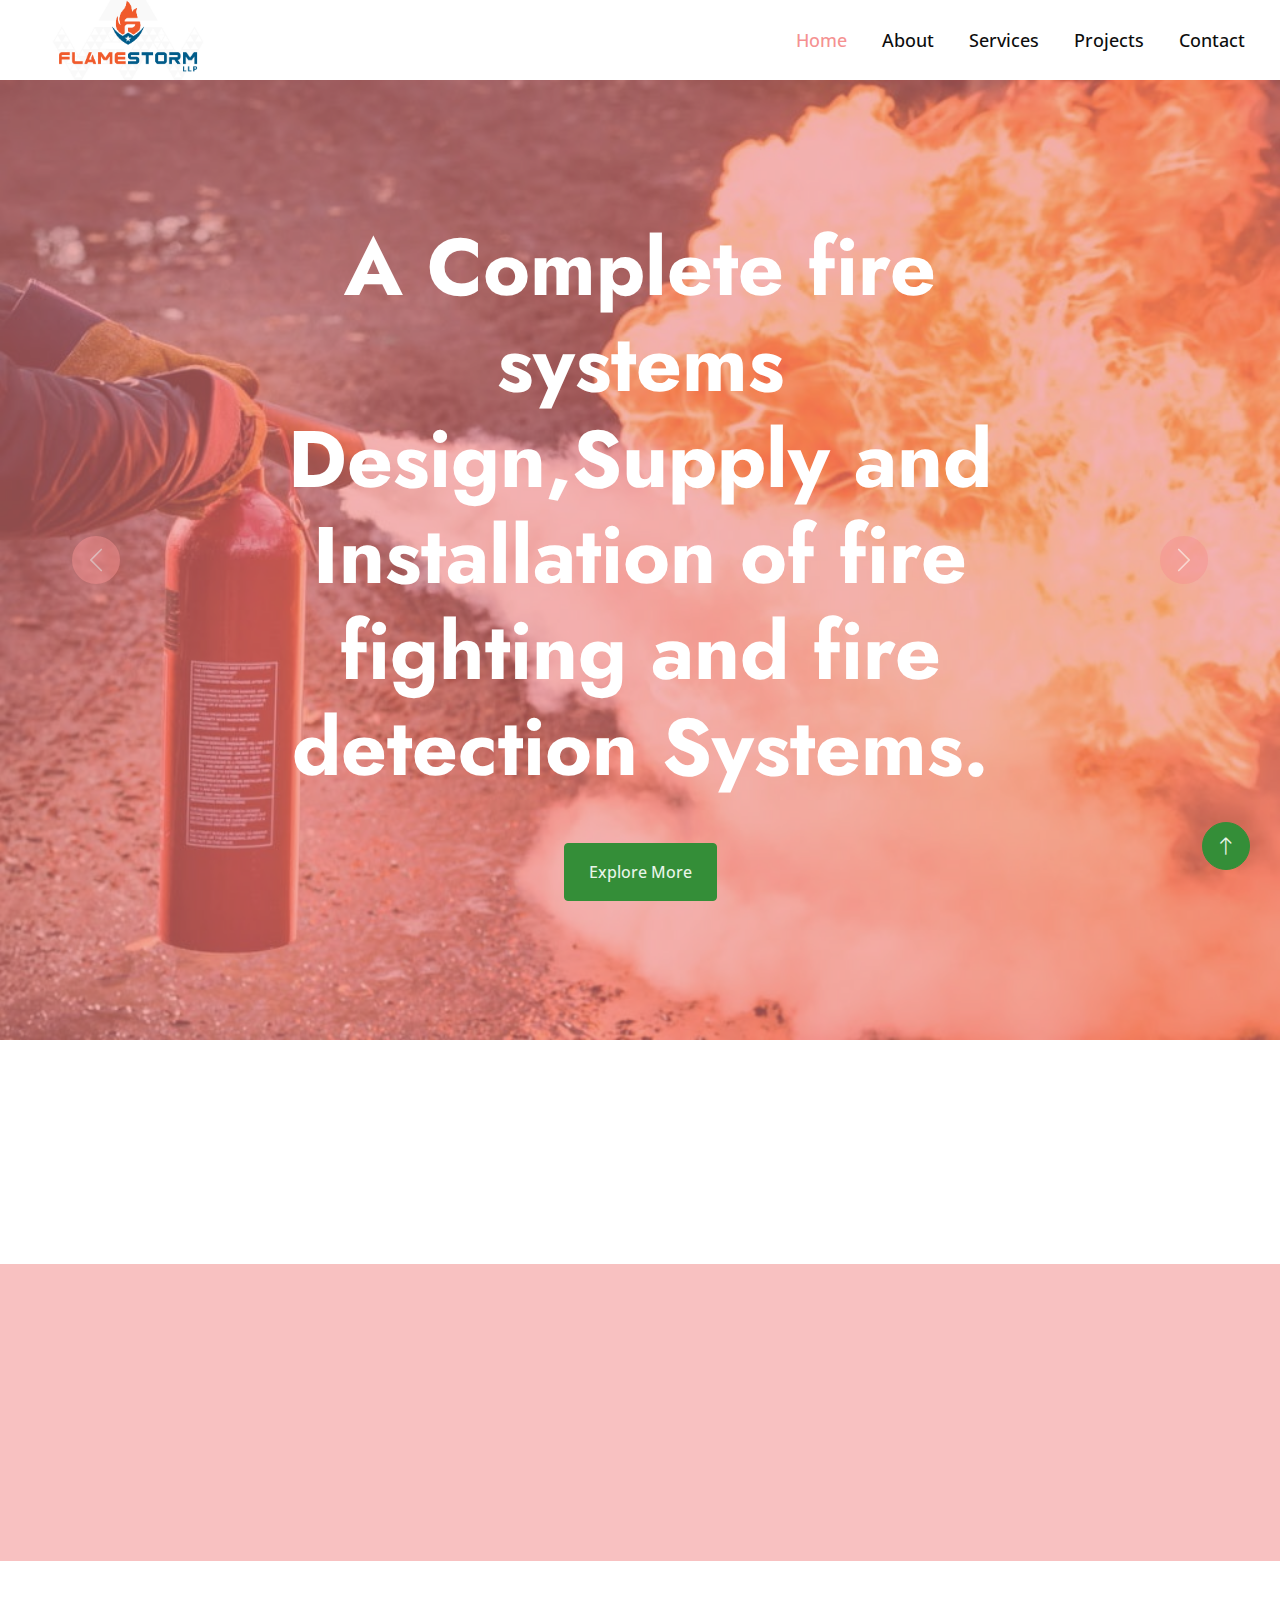
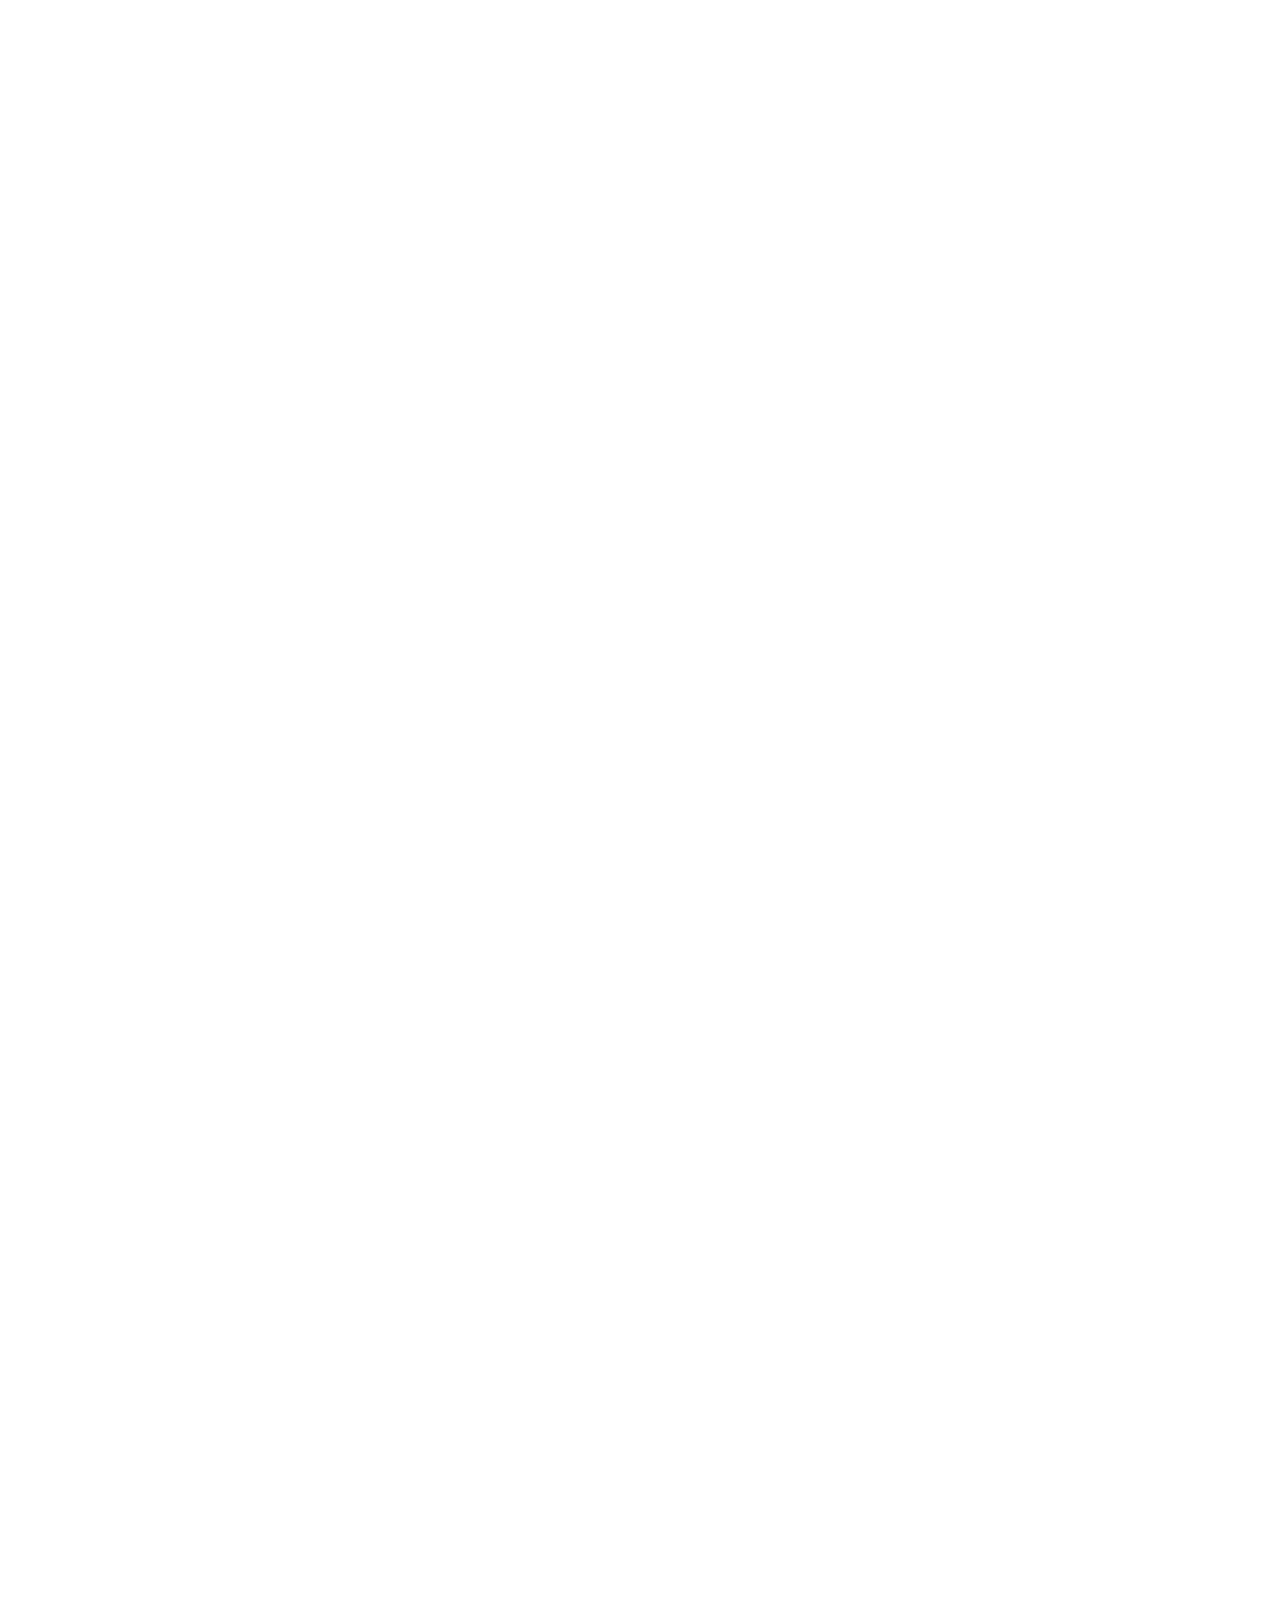
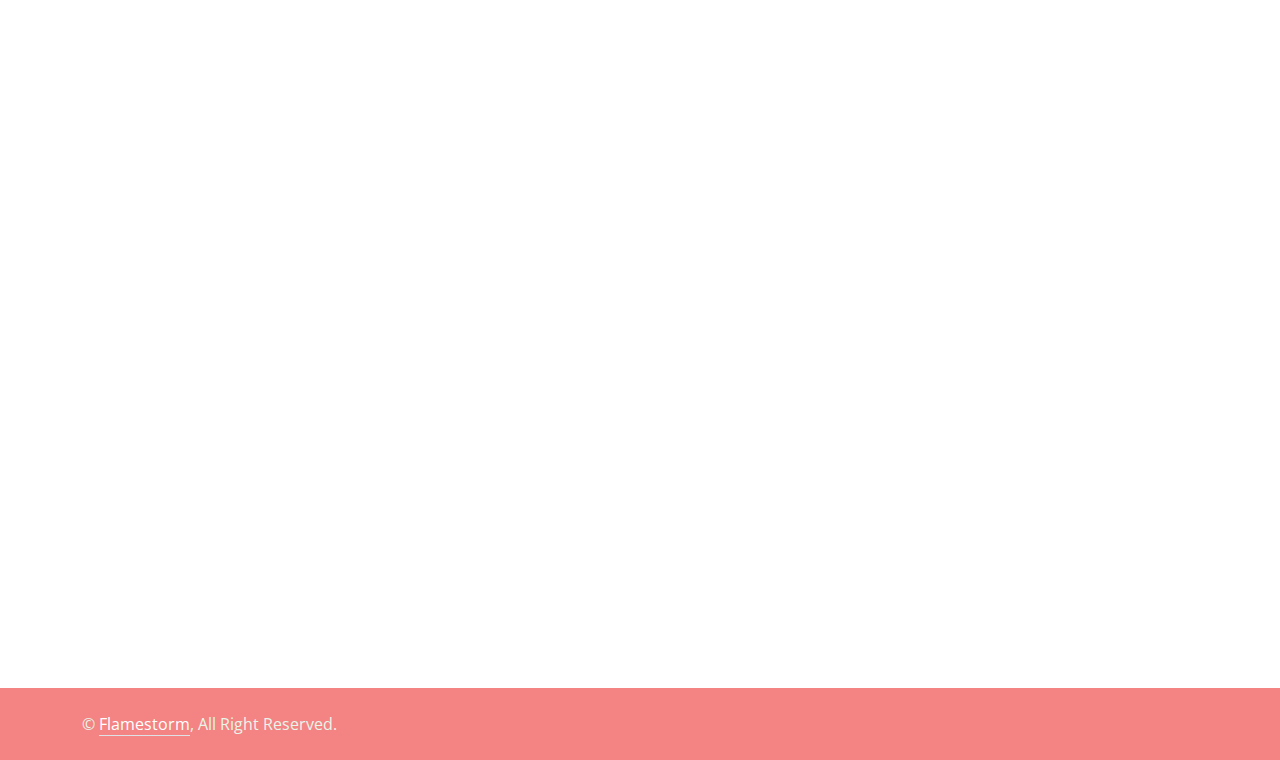
==== commit 5c626134: "4rd Commit" ====
--- a/index.html
+++ b/index.html
@@ -176,9 +176,9 @@
 
 
     <!-- About Start -->
-    <div class="container-xxl py-5">
+    <!-- <div class="container-xxl py-5">
         <div class="container">
-            <div class="row g-5 align-items-end">
+            <div class="row g-5 align-items-end"> -->
                 <!-- <div class="col-lg-3 col-md-5 wow fadeInUp" data-wow-delay="0.1s">
                     <img class="img-fluid rounded" data-wow-delay="0.1s" src="img/about.jpg">
                 </div> -->
@@ -207,14 +207,14 @@
                         </div>
                     </div>
                 </div> -->
-            </div>
-        </div>
-    </div>
+            <!-- </div>
+        </div>
+    </div> -->
     <!-- About End -->
 
 
     <!-- Facts Start -->
-    <div class="container-fluid facts my-5 py-5" data-parallax="scroll" data-image-src="img/img2.jpg">
+    <div class="container-fluid facts my-5 py-5" data-parallax="scroll" data-image-src="img/Trai.jpg">
         <div class="container py-5">
             <div class="row g-5">
                 <div class="col-sm-6 col-lg-3 text-center wow fadeIn" data-wow-delay="0.1s">
@@ -223,7 +223,7 @@
                 </div>
                 <div class="col-sm-6 col-lg-3 text-center wow fadeIn" data-wow-delay="0.3s">
                     <h1 class="display-4 text-white" data-toggle="counter-up">34</h1>
-                    <span class="fs-5 fw-semi-bold text-light">Work Complated</span>
+                    <span class="fs-5 fw-semi-bold text-light">Work Completed</span>
                 </div>
                 <div class="col-sm-6 col-lg-3 text-center wow fadeIn" data-wow-delay="0.5s">
                     <h1 class="display-4 text-white" data-toggle="counter-up">12</h1>
@@ -632,12 +632,12 @@
                     <h4 class="text-white mb-4">Our Office</h4>
                     <p class="mb-2"><i class="fa fa-map-marker-alt me-3"></i>1st Floor,Delight Building,market Road,Periyar nagar ,Aluva</p>
                     <p class="mb-2"><i class="fa fa-phone-alt me-3"></i>+91 8138802101</p>
-                    <p class="mb-2"><i class="fa fa-envelope me-3"></i>flamestorm@gmail.com</p>
+                    <p class="mb-2"><i class="fa fa-envelope me-3"></i>flamestormekm@gmail.com</p>
                     <div class="d-flex pt-2">
-                        <a class="btn btn-square btn-outline-light rounded-circle me-2" href=""><i class="fab fa-twitter"></i></a>
+                        <a class="btn btn-square btn-outline-light rounded-circle me-2" href="https://twitter.com/Flamestormekm?t=NXss3u4Wm3Kp-tU9AMLktQ&s=08"><i class="fab fa-twitter"></i></a>
+                        <a class="btn btn-square btn-outline-light rounded-circle me-2" href="https://instagram.com/flamestormllp?igshid=YmMyMTA2M2Y="><i class="fab fa-instagram"></i></a>
+                        <a class="btn btn-square btn-outline-light rounded-circle me-2" href="https://www.youtube.com/@Flamestorm-dt2nu"><i class="fab fa-youtube"></i></a>
                         <a class="btn btn-square btn-outline-light rounded-circle me-2" href=""><i class="fab fa-facebook-f"></i></a>
-                        <a class="btn btn-square btn-outline-light rounded-circle me-2" href=""><i class="fab fa-youtube"></i></a>
-                        <a class="btn btn-square btn-outline-light rounded-circle me-2" href=""><i class="fab fa-linkedin-in"></i></a>
                     </div>
                 </div>
                 <div class="col-lg-3 col-md-6">
@@ -658,7 +658,7 @@
                 </div>
                 <div class="col-lg-3 col-md-6">
                     <h4 class="text-white mb-4">Newsletter</h4>
-                    <!-- <p>Dolor amet sit justo amet elitr clita ipsum elitr est.</p> -->
+                    <p>Dolor amet sit justo amet elitr clita ipsum elitr est.</p>
                     <div class="position-relative w-100">
                         <input class="form-control bg-light border-light w-100 py-3 ps-4 pe-5" type="text" placeholder="Your email">
                         <button type="button" class="btn btn-primary py-2 position-absolute top-0 end-0 mt-2 me-2">SignUp</button>
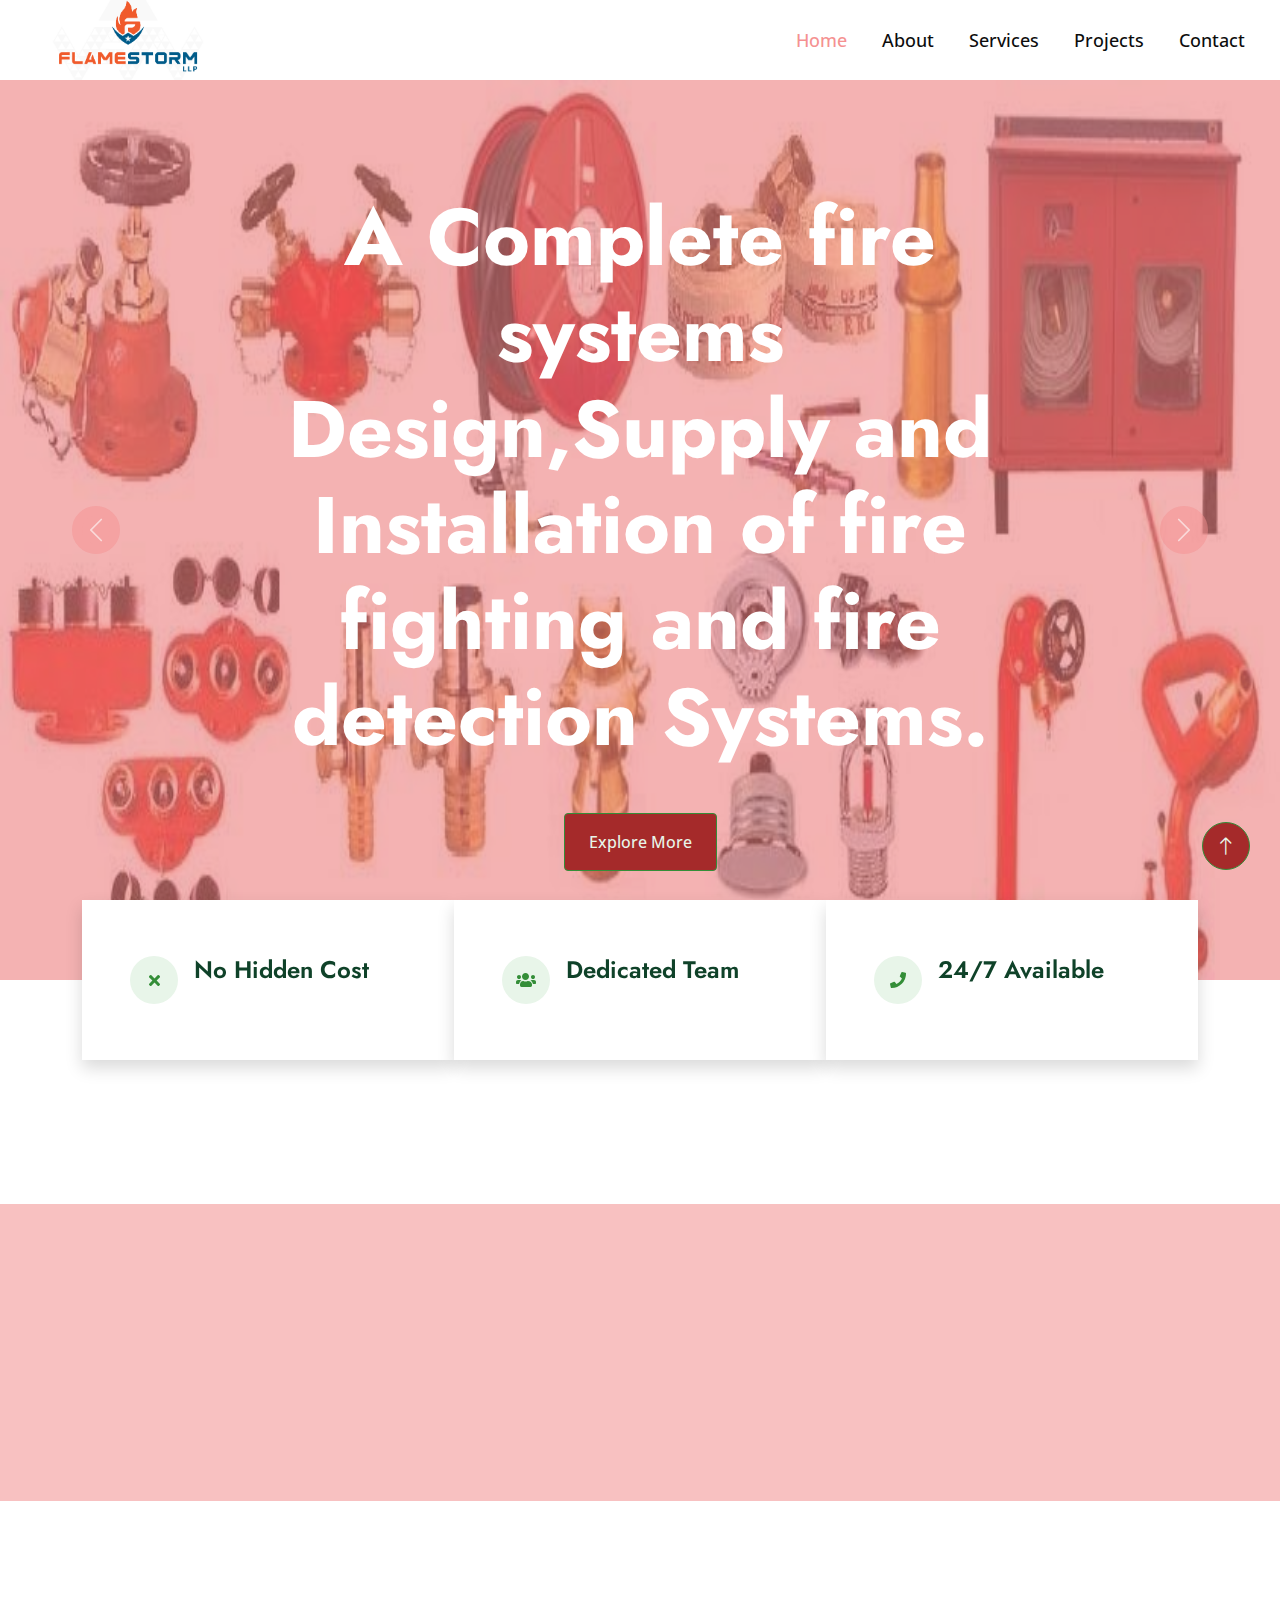
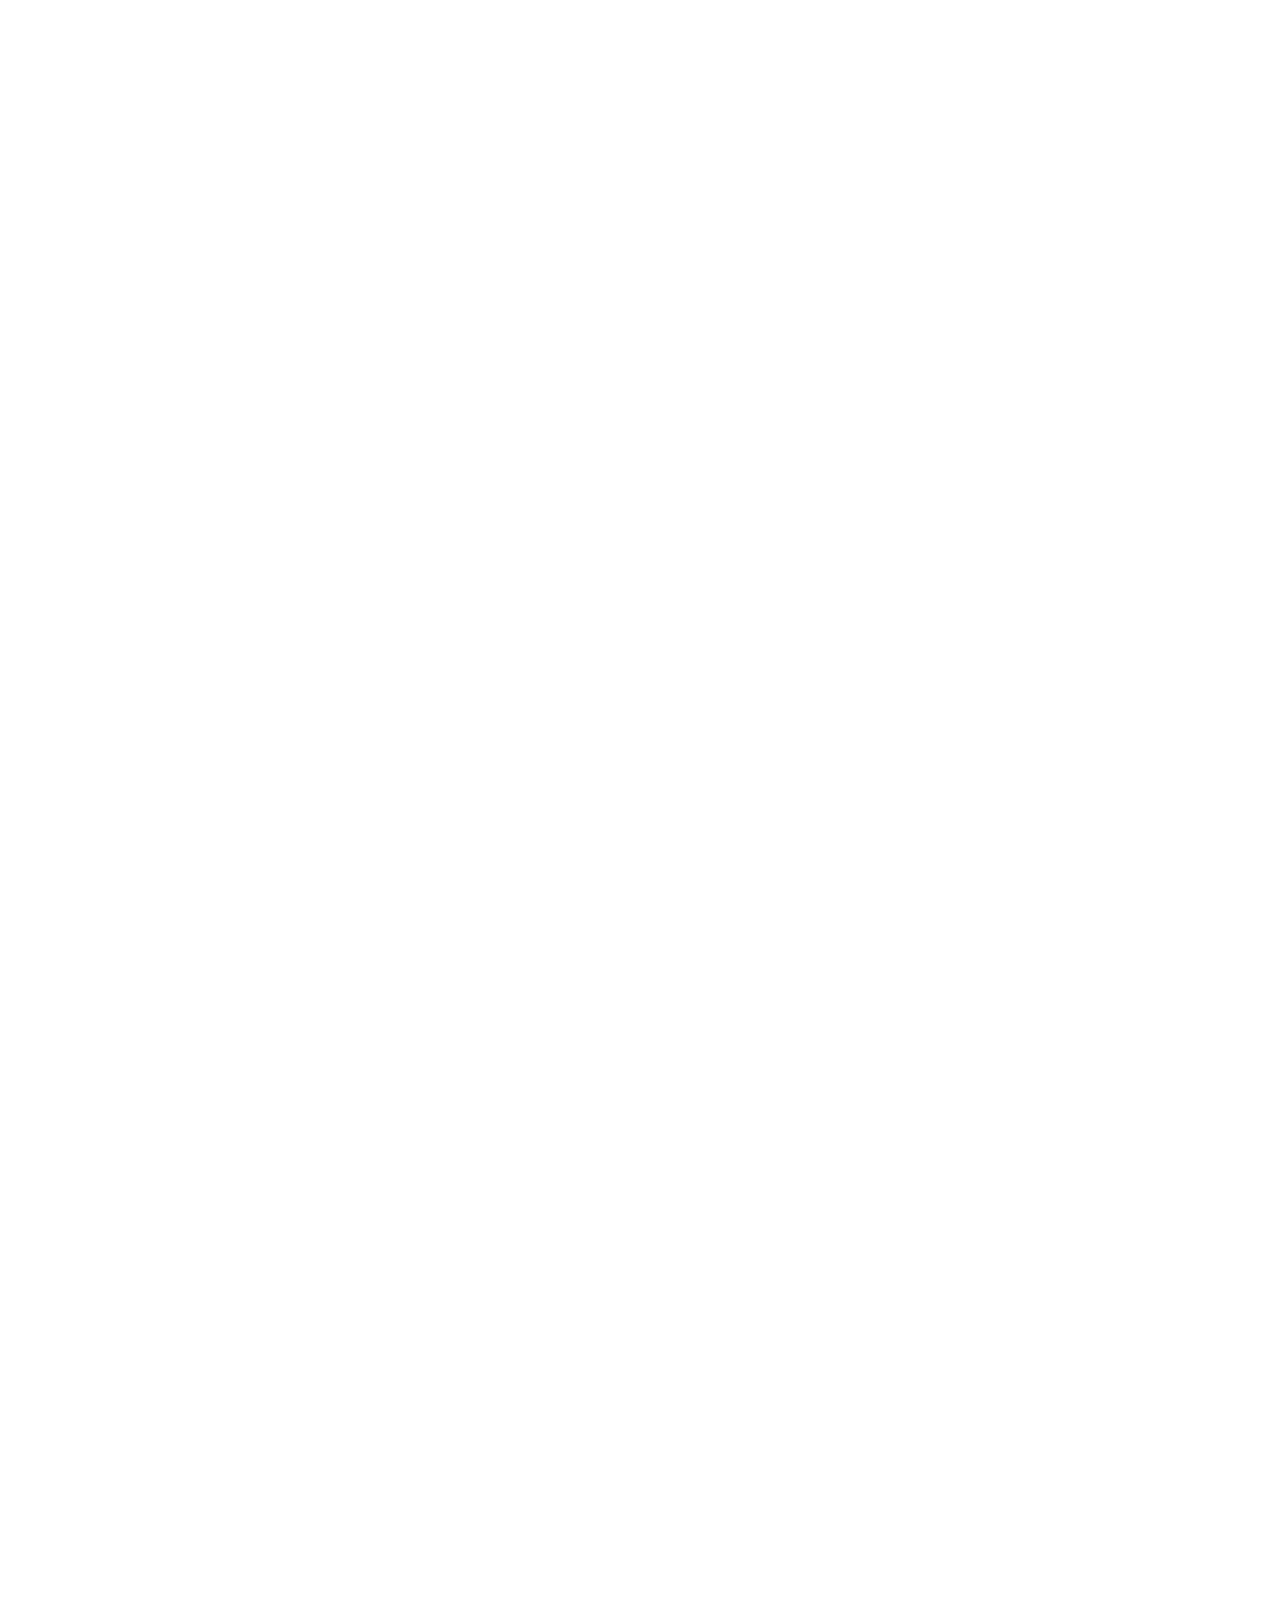
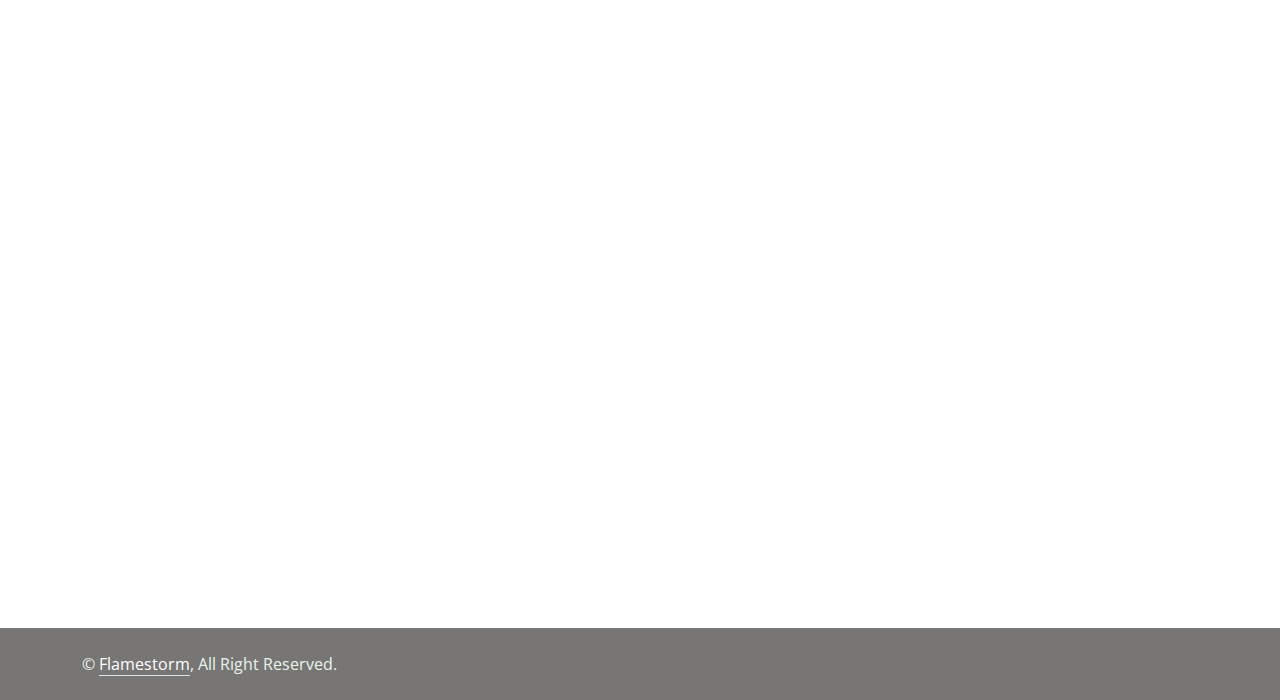
==== commit 35d78f32: "5th Commit" ====
--- a/index.html
+++ b/index.html
@@ -54,27 +54,14 @@
         </button>
         <div class="collapse navbar-collapse" id="navbarCollapse">
             <div class="navbar-nav ms-auto p-4 p-lg-0">
-                <!-- <a href="index.html" class="nav-item nav-link active">Home</a>
-                <a href="about.html" class="nav-item nav-link">About</a>
-                <a href="service.html" class="nav-item nav-link">Services</a>
-                <a href="project.html" class="nav-item nav-link">Projects</a> -->
+               
                 <a href="index.html" class="nav-item nav-link active">Home</a>
                 <a href="about.html" class="nav-item nav-link">About</a>
                 <a href="service.html" class="nav-item nav-link">Services</a>
-                <a href="" class="nav-item nav-link">Projects</a>
-                <!-- <div class="nav-item dropdown">
-                    <a href="#" class="nav-link dropdown-toggle" data-bs-toggle="dropdown">Pages</a>
-                    <div class="dropdown-menu bg-light m-0">
-                        <a href="feature.html" class="dropdown-item">Features</a>
-                        <a href="quote.html" class="dropdown-item">Free Quote</a>
-                        <a href="team.html" class="dropdown-item">Our Team</a>
-                        <a href="testimonial.html" class="dropdown-item">Testimonial</a>
-                        <a href="404.html" class="dropdown-item">404 Page</a>
-                    </div>
-                </div> -->
-                <a href="" class="nav-item nav-link">Contact</a>
-            </div>
-            <!-- <a href="" class="btn btn-primary py-4 px-lg-4 rounded-0 d-none d-lg-block">Get A Quote<i class="fa fa-arrow-right ms-3"></i></a> -->
+                <a href="project.html" class="nav-item nav-link">Projects</a>
+                <a href="contact.html" class="nav-item nav-link">Contact</a>
+            </div>
+           
         </div>
     </nav>
     <!-- Navbar End -->
@@ -85,26 +72,39 @@
         <div id="header-carousel" class="carousel slide" data-bs-ride="carousel">
             <div class="carousel-inner">
                 <div class="carousel-item active">
-                    <img class="w-100" src="img/img 1.jpg" alt="Image">
+                    <img class="w-100 home" src="img/home1.jpg" alt="Image">
                     <div class="carousel-caption">
                         <div class="container">
                             <div class="row justify-content-center">
                                 <div class="col-lg-8">
                                     <h2 class="display-1 text-white mb-5 animated slideInDown">A Complete fire systems Design,Supply and Installation of fire fighting and fire detection Systems.</h1>
-                                    <a href="" class="btn btn-primary py-sm-3 px-sm-4">Explore More</a>
+                                    <a href="service.html" class="btn btn-primary py-sm-3 px-sm-4">Explore More</a>
                                 </div>
                             </div>
                         </div>
                     </div>
                 </div>
                 <div class="carousel-item">
-                    <img class="w-100" src="img/img 1.jpg" alt="Image">
+                    <img class="w-100 home" src="img/home2.jpg" alt="Image">
                     <div class="carousel-caption">
                         <div class="container">
                             <div class="row justify-content-center">
                                 <div class="col-lg-8">
                                     <h1 class="display-1 text-white mb-5 animated slideInDown">A Complete fire systems Design,Supply and Installation of fire fighting and fire detection Systems.</h1>
-                                    <a href="" class="btn btn-primary py-sm-3 px-sm-4">Explore More</a>
+                                    <a href="service.html" class="btn btn-primary py-sm-3 px-sm-4">Explore More</a>
+                                </div>
+                            </div>
+                        </div>
+                    </div>
+                </div>
+                <div class="carousel-item">
+                    <img class="w-100 home" src="img/home3.jpg" alt="Image">
+                    <div class="carousel-caption">
+                        <div class="container">
+                            <div class="row justify-content-center">
+                                <div class="col-lg-8">
+                                    <h1 class="display-1 text-white mb-5 animated slideInDown">A Complete fire systems Design,Supply and Installation of fire fighting and fire detection Systems.</h1>
+                                    <a href="service.html" class="btn btn-primary py-sm-3 px-sm-4">Explore More</a>
                                 </div>
                             </div>
                         </div>
@@ -625,12 +625,12 @@
 
 
     <!-- Footer Start -->
-    <div class="container-fluid bg-dark text-light footer mt-5 py-5 wow fadeIn" data-wow-delay="0.1s">
+    <div class="container-fluid  text-light footer mt-5 py-5 wow fadeIn" data-wow-delay="0.1s">
         <div class="container py-5">
             <div class="row g-5">
                 <div class="col-lg-3 col-md-6">
                     <h4 class="text-white mb-4">Our Office</h4>
-                    <p class="mb-2"><i class="fa fa-map-marker-alt me-3"></i>1st Floor,Delight Building,market Road,Periyar nagar ,Aluva</p>
+                    <p class="mb-2"><i class="fa fa-map-marker-alt me-3"></i>1st Floor,Delight Building,market Road,Periyar nagar ,Aluva,Ernakulam-683101</p>
                     <p class="mb-2"><i class="fa fa-phone-alt me-3"></i>+91 8138802101</p>
                     <p class="mb-2"><i class="fa fa-envelope me-3"></i>flamestormekm@gmail.com</p>
                     <div class="d-flex pt-2">
@@ -641,24 +641,36 @@
                     </div>
                 </div>
                 <div class="col-lg-3 col-md-6">
-                    <h4 class="text-white mb-4">Services</h4>
-                    <a class="btn btn-link" href="">System Design</a>
-                    <a class="btn btn-link" href="">Supply Products</a>
-                    <a class="btn btn-link" href="">Fire fighting System</a>
-                    <a class="btn btn-link" href="">Fire protection System</a>
-                    <!-- <a class="btn btn-link" href="">Green Technology</a> -->
+                    <h4 class="text-white mb-4">Other Services</h4>
+                    <a class="btn btn-link" href="service.html">Fire Fighting System</a>
+                    <a class="btn btn-link" href="">Supply Safety Products</a>
+                    <a class="btn btn-link" href="">Supply Fire Extinguisher & Refill</a>
+                    <div class="dropdown">
+                        <a href="#" class="dropdown-toggle" data-bs-toggle="dropdown">More</a>
+                        <div class="dropdown-menu bg-light m-0">
+                            <a href="" class="dropdown-item">MEP</a>
+                            <a href="" class="dropdown-item">Biomedical</a>
+                            <a href="" class="dropdown-item">STP</a>
+                            <a href="" class="dropdown-item">National Accreditation Paper Work</a>
+                           
+                        </div>
+                    </div>
+
+
+                   
                 </div>
                 <div class="col-lg-3 col-md-6">
                     <h4 class="text-white mb-4">Quick Links</h4>
                     <a class="btn btn-link" href="">About Us</a>
                     <a class="btn btn-link" href="">Contact Us</a>
                     <a class="btn btn-link" href="">Our Services</a>
-                    <a class="btn btn-link" href="">Terms & Condition</a>
-                    <a class="btn btn-link" href="">Support</a>
+                    <a class="btn btn-link" href="">Certification</a>
+                    <a class="btn btn-link" href="">News and Events</a>
+                     <a class="btn btn-link" href="">Career</a>
                 </div>
                 <div class="col-lg-3 col-md-6">
-                    <h4 class="text-white mb-4">Newsletter</h4>
-                    <p>Dolor amet sit justo amet elitr clita ipsum elitr est.</p>
+                    <h4 class="text-white mb-4">Get a Quote</h4>
+                    
                     <div class="position-relative w-100">
                         <input class="form-control bg-light border-light w-100 py-3 ps-4 pe-5" type="text" placeholder="Your email">
                         <button type="button" class="btn btn-primary py-2 position-absolute top-0 end-0 mt-2 me-2">SignUp</button>
--- a/css/style.css
+++ b/css/style.css
@@ -67,6 +67,7 @@
 .btn-primary,
 .btn-outline-primary:hover {
     color: var(--light);
+    background-color: brown;
 }
 
 .btn-square {
@@ -161,6 +162,10 @@
 
 
 /*** Header ***/
+.home{
+    width: fit-content;
+    height: 900px;
+}
 .carousel-caption {
     top: 0;
     left: 0;
@@ -191,17 +196,33 @@
 @media (max-width: 768px) {
     #header-carousel .carousel-item {
         position: relative;
-        min-height: 450px;
+        /* min-height: 450px; */
     }
     
     #header-carousel .carousel-item img {
         position: absolute;
         width: 100%;
-        height: 100%;
+        height: 70%;
         object-fit: cover;
     }
 }
 
+.page-headerone {
+    background: linear-gradient(rgba(236, 128, 128, 0.6), rgba(245, 85, 68, 0.6)), url(../img/aboutus.jpg) center center no-repeat;
+    background-size: cover;
+}
+.page-headertwo {
+    background: linear-gradient(rgba(236, 128, 128, 0.6), rgba(245, 85, 68, 0.6)), url(../img/servicecover.jpg) center center no-repeat;
+    background-size: cover;
+}
+.page-headerthree {
+    background: linear-gradient(rgba(236, 128, 128, 0.6), rgba(245, 85, 68, 0.6)), url(../img/projectscover.jpg) center center no-repeat;
+    background-size: cover;
+}
+.page-headerfour {
+    background: linear-gradient(rgba(236, 128, 128, 0.6), rgba(245, 85, 68, 0.6)), url(../img/contacts.jpg) center center no-repeat;
+    background-size: cover;
+}
 .page-header {
     background: linear-gradient(rgba(236, 128, 128, 0.6), rgba(245, 85, 68, 0.6)), url(../img/img3.jpg) center center no-repeat;
     background-size: cover;
@@ -488,6 +509,9 @@
 
 
 /*** Footer ***/
+.footer{
+    background-color: #22264d;
+}
 .footer .btn.btn-link {
     display: block;
     margin-bottom: 5px;
@@ -497,6 +521,7 @@
     font-weight: normal;
     text-transform: capitalize;
     transition: .3s;
+    
 }
 
 .footer .btn.btn-link::before {
@@ -515,7 +540,7 @@
 
 .copyright {
     color: var(--light);
-    background: #f48383;
+    background: #787575;
 }
 
 .copyright a {
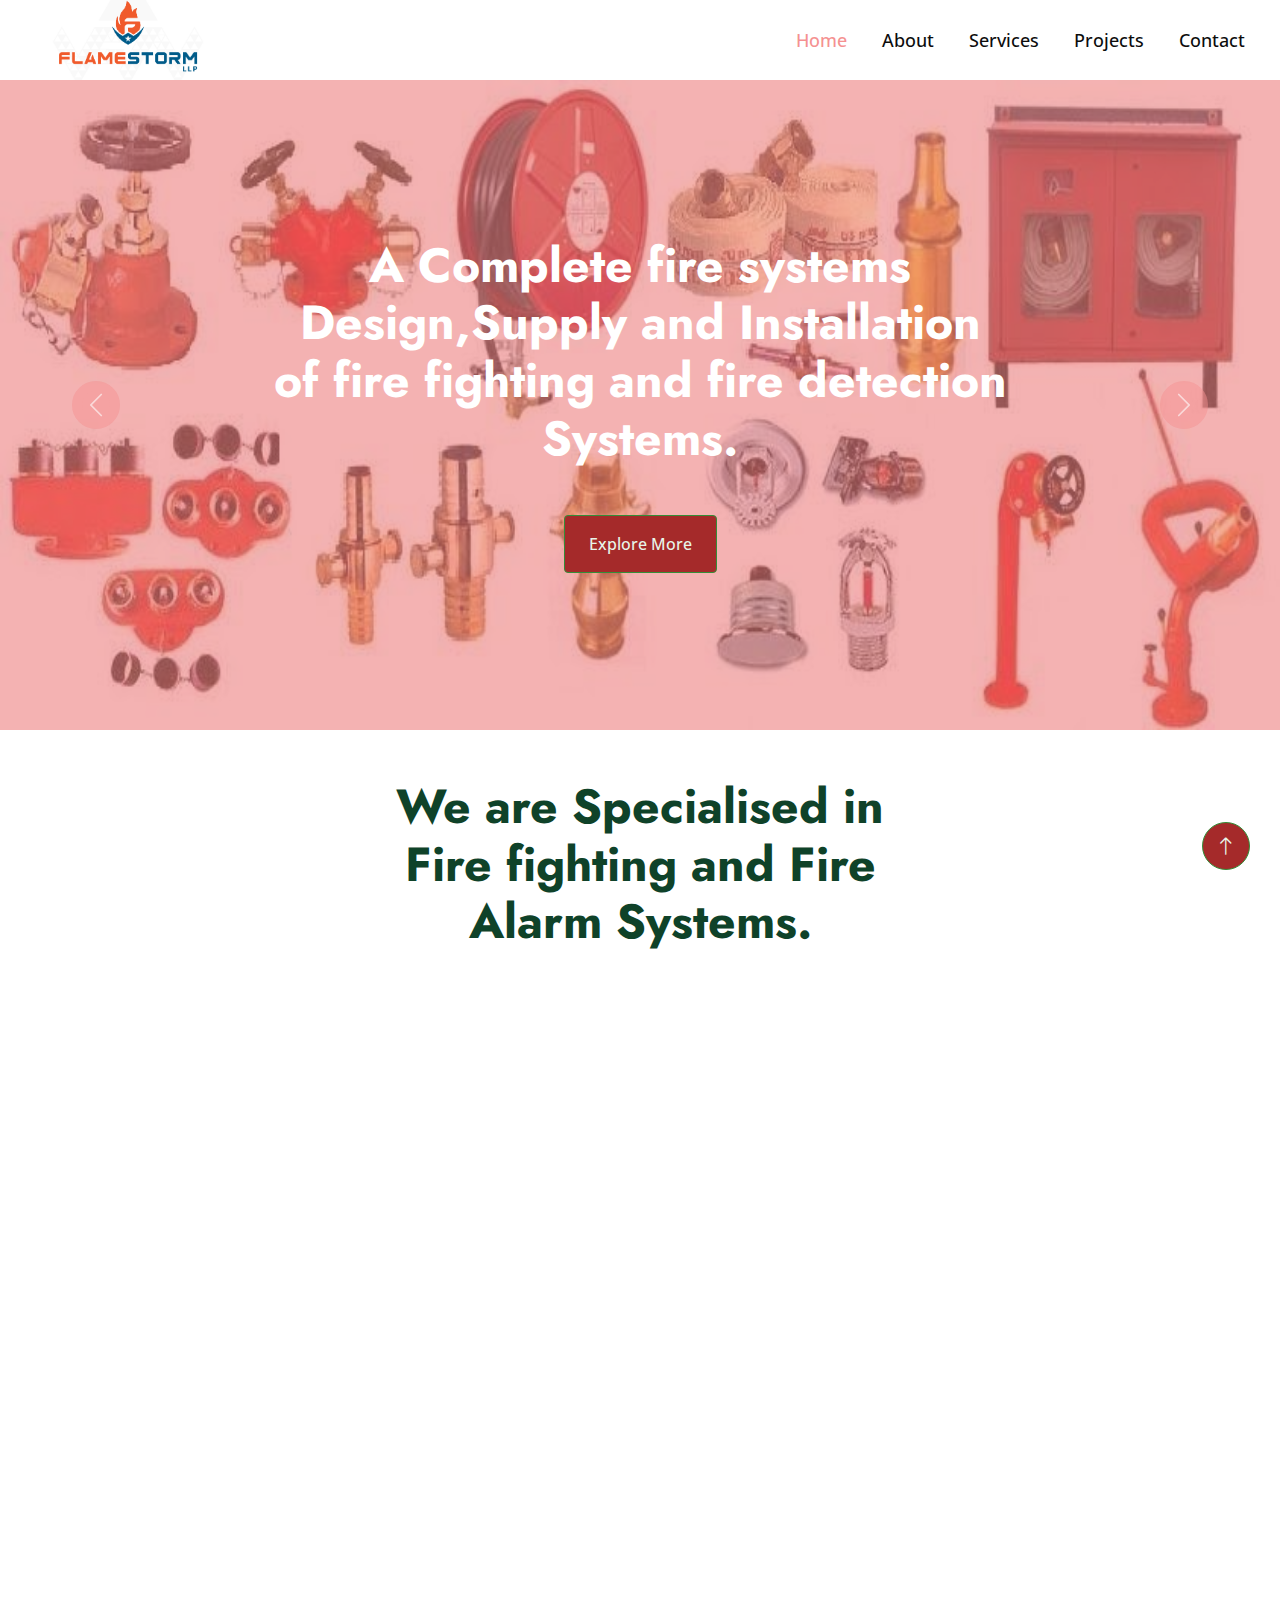
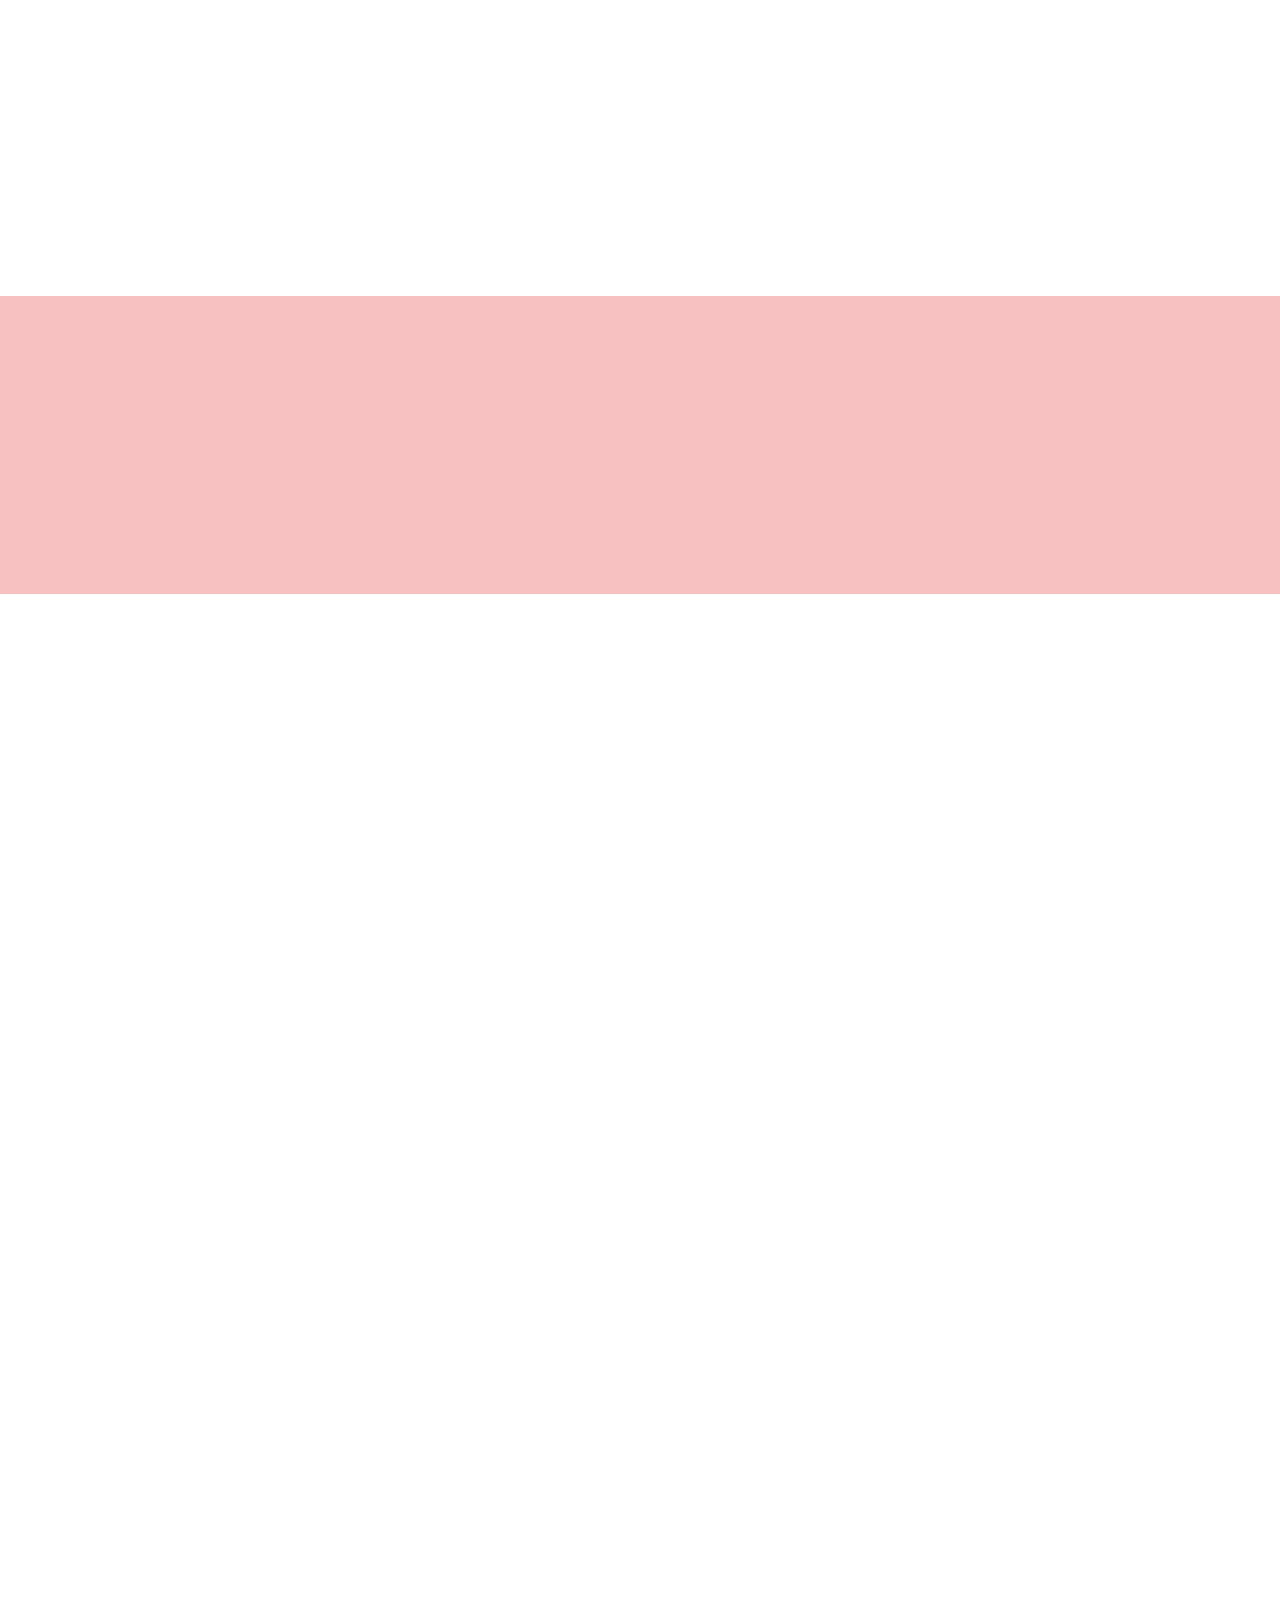
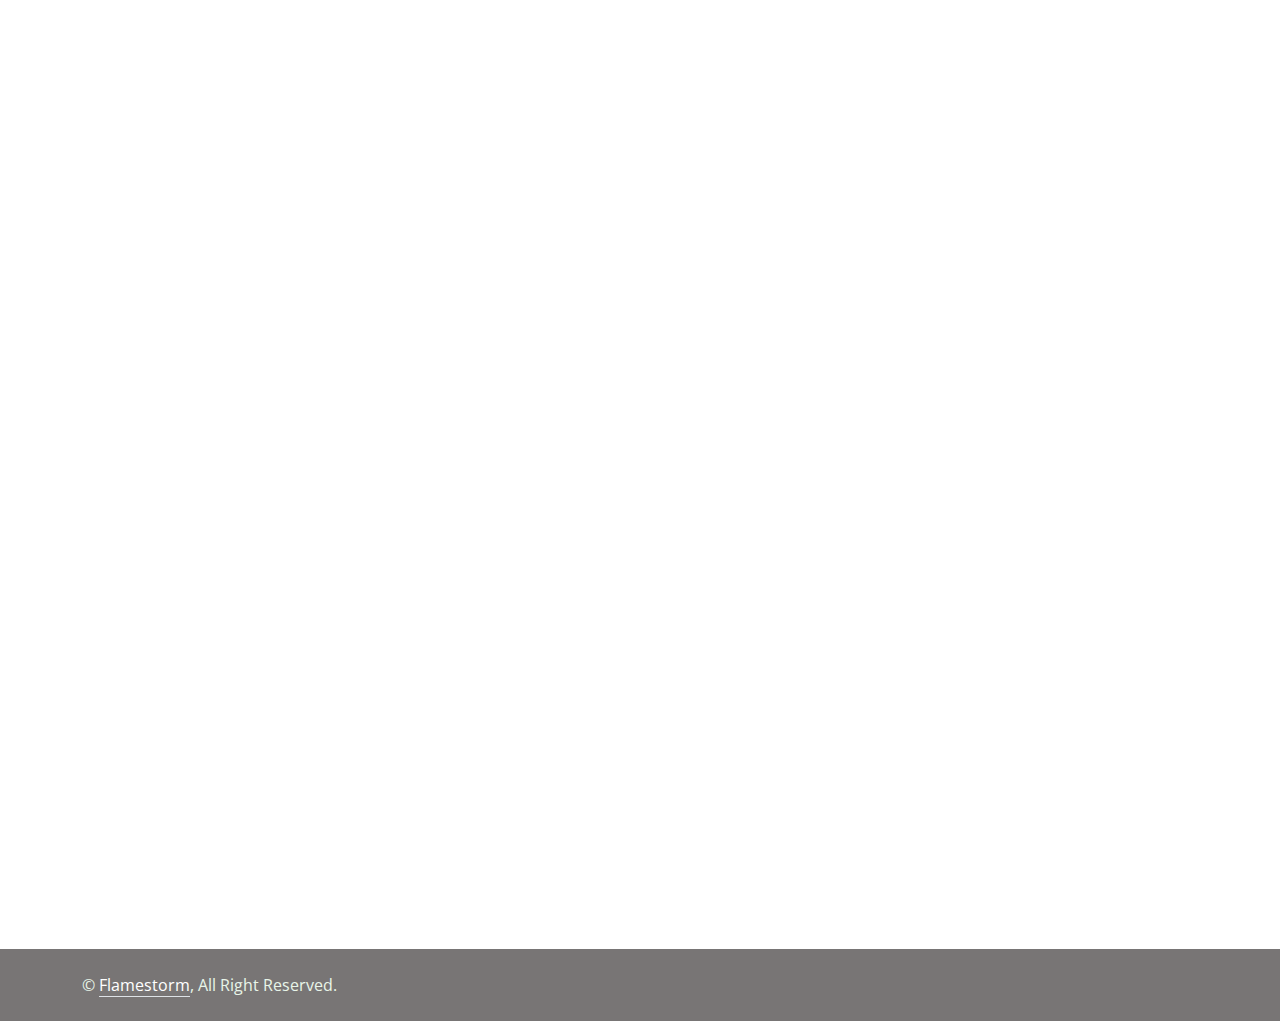
==== commit f192bba3: "7th Commit" ====
--- a/index.html
+++ b/index.html
@@ -77,7 +77,7 @@
                         <div class="container">
                             <div class="row justify-content-center">
                                 <div class="col-lg-8">
-                                    <h2 class="display-1 text-white mb-5 animated slideInDown">A Complete fire systems Design,Supply and Installation of fire fighting and fire detection Systems.</h1>
+                                    <h2 class="display-5 text-white mb-5 animated slideInDown">A Complete fire systems Design,Supply and Installation of fire fighting and fire detection Systems.</h1>
                                     <a href="service.html" class="btn btn-primary py-sm-3 px-sm-4">Explore More</a>
                                 </div>
                             </div>
@@ -90,7 +90,7 @@
                         <div class="container">
                             <div class="row justify-content-center">
                                 <div class="col-lg-8">
-                                    <h1 class="display-1 text-white mb-5 animated slideInDown">A Complete fire systems Design,Supply and Installation of fire fighting and fire detection Systems.</h1>
+                                    <h1 class="display-5 text-white mb-5 animated slideInDown">A Complete fire systems Design,Supply and Installation of fire fighting and fire detection Systems.</h1>
                                     <a href="service.html" class="btn btn-primary py-sm-3 px-sm-4">Explore More</a>
                                 </div>
                             </div>
@@ -103,7 +103,7 @@
                         <div class="container">
                             <div class="row justify-content-center">
                                 <div class="col-lg-8">
-                                    <h1 class="display-1 text-white mb-5 animated slideInDown">A Complete fire systems Design,Supply and Installation of fire fighting and fire detection Systems.</h1>
+                                    <h1 class="display-5 text-white mb-5 animated slideInDown">A Complete fire systems Design,Supply and Installation of fire fighting and fire detection Systems.</h1>
                                     <a href="service.html" class="btn btn-primary py-sm-3 px-sm-4">Explore More</a>
                                 </div>
                             </div>
@@ -127,7 +127,7 @@
 
 
     <!-- Top Feature Start -->
-    <div class="container-fluid top-feature py-5 pt-lg-0">
+    <!-- <div class="container-fluid top-feature py-5 pt-lg-0">
         <div class="container py-5 pt-lg-0">
             <div class="row gx-0">
                 <div class="col-lg-4 wow fadeIn" data-wow-delay="0.1s">
@@ -138,7 +138,7 @@
                             </div>
                             <div class="ps-3">
                                 <h4>No Hidden Cost</h4>
-                                <!-- <span>Clita erat ipsum lorem sit sed stet duo justo</span> -->
+                                <span>Clita erat ipsum lorem sit sed stet duo justo</span>
                             </div>
                         </div>
                     </div>
@@ -151,7 +151,7 @@
                             </div>
                             <div class="ps-3">
                                 <h4>Dedicated Team</h4>
-                                <!-- <span>Clita erat ipsum lorem sit sed stet duo justo</span> -->
+                                <span>Clita erat ipsum lorem sit sed stet duo justo</span>
                             </div>
                         </div>
                     </div>
@@ -164,14 +164,14 @@
                             </div>
                             <div class="ps-3">
                                 <h4>24/7 Available</h4>
-                                <!-- <span>Clita erat ipsum lorem sit sed stet duo justo</span> -->
-                            </div>
-                        </div>
-                    </div>
-                </div>
-            </div>
-        </div>
-    </div>
+                                <span>Clita erat ipsum lorem sit sed stet duo justo</span>
+                            </div>
+                        </div>
+                    </div>
+                </div>
+            </div>
+        </div>
+    </div> -->
     <!-- Top Feature End -->
 
 
@@ -213,6 +213,85 @@
     <!-- About End -->
 
 
+     <!-- Service Start -->
+     <div class="container-xxl py-5">
+        <div class="container">
+            <div class="text-center mx-auto wow fadeInUp" data-wow-delay="0.1s" style="max-width: 500px;">
+                <!-- <p class="fs-5 fw-bold text-primary">Our Services</p> -->
+                <h1 class="display-5 mb-5"> We are Specialised in Fire fighting and Fire Alarm Systems.</h1>
+            </div>
+            <div class="row g-4">
+                <div class="col-lg-6 col-md-6 wow fadeInUp" data-wow-delay="0.1s">
+                    <div class="service-items rounded d-flex h-100">
+                        <!-- <div class="service-img rounded">
+                            <img class="img-fluid" src="img/cons.jpg" alt="">
+                        </div> -->
+                        <div class="service-text rounded p-5">
+                            <div class="btn-square rounded-circle mx-auto mb-3">
+                                <img class="img-fluid" src="img/icon hy.jpg" alt="Icon">
+                            </div>
+                            <h4 class="mb-3">Hydrant Systems</h4>
+                            <p class="mb-4">Provides rapid access to water if a fire breaks out. Installation consists of a system of pipe work connected directly to the water supply main to provide water to every hydrant outlet and is intended to provide water for the firemen to fight a fire 🔥</p>
+                            <!-- <a class="btn btn-sm" href=""><i class="fa fa-plus text-primary me-2"></i>Read More</a> -->
+                        </div>
+                    </div>
+                </div>
+                <div class="col-lg-6 col-md-6 wow fadeInUp" data-wow-delay="0.3s">
+                    <div class="service-items rounded d-flex h-100">
+                        <!-- <div class="service-img rounded">
+                            <img class="img-fluid" src="img/inst.jpeg" alt="">
+                        </div> -->
+                        <div class="service-text rounded p-5">
+                            <div class="btn-square rounded-circle mx-auto mb-3">
+                                <img class="img-fluid" src="img/icon sp.jpg" alt="Icon">
+                            </div>
+                            <h4 class="mb-3">Sprinkler Systems</h4>
+                            <p class="mb-4">A fire sprinkler system is a type of automatic extinguishing system ,that prevents fire growth and spread by releasing water through a series of sprinkler heads connected to a distribution piping system</p>
+                            <!-- <a class="btn btn-sm" href=""><i class="fa fa-plus text-primary me-2"></i>Read More</a> -->
+                        </div>
+                    </div>
+                </div>
+                <div class="col-lg-6 col-md-6 wow fadeInUp" data-wow-delay="0.5s">
+                    <div class="service-items rounded d-flex h-100">
+                        <!-- <div class="service-img rounded">
+                            <img class="img-fluid" src="img/desig.jpeg" alt="">
+                        </div> -->
+                        <div class="service-text rounded p-5">
+                            <div class="btn-square rounded-circle mx-auto mb-3">
+                                <img class="img-fluid" src="img/icon al.jpg" alt="Icon">
+                            </div>
+                            <h4 class="mb-3">Alarm Systems</h4>
+                            <p class="mb-4">fire alarm system works to protect your property and its occupants from the dangers of fire are by detecting fire, alerting occupants, managing risk, and notifying the fire rescue team.
+                                
+                                <!-- The design of any fire-protection system is an exact science that takes into account a building’s use, occupancy, footprint, and even its other installed systems.  -->
+                            </p>
+                            <!-- <a class="btn btn-sm" href=""><i class="fa fa-plus text-primary me-2"></i>Read More</a> -->
+                        </div>
+                    </div>
+                </div>
+                <div class="col-lg-6 col-md-6 wow fadeInUp" data-wow-delay="0.1s">
+                    <div class="service-items rounded d-flex h-100">
+                        <!-- <div class="service-img rounded">
+                            <img class="img-fluid" src="img/audit.jpeg" alt="">
+                        </div> -->
+                        <div class="service-text rounded p-5">
+                            <div class="btn-square rounded-circle mx-auto mb-3">
+                                <img class="img-fluid" src="img/icon pu.jpg" alt="Icon">
+                            </div>
+                            <h4 class="mb-3">Pump Room</h4>
+                            <p class="mb-4">Pump Room help to distribute water throughout the Hydrant and sprinkler system so every part of the building is protected in case of a fire</p>
+                            <!-- <a class="btn btn-sm" href=""><i class="fa fa-plus text-primary me-2"></i>Read More</a> -->
+                        </div>
+                    </div>
+                </div>
+               
+                
+            </div>
+        </div>
+    </div>
+    <!-- Service End -->
+
+
     <!-- Facts Start -->
     <div class="container-fluid facts my-5 py-5" data-parallax="scroll" data-image-src="img/Trai.jpg">
         <div class="container py-5">
@@ -244,10 +323,10 @@
         <div class="container">
             <div class="row g-5 align-items-center">
                 <div class="col-lg-6 wow fadeInUp" data-wow-delay="0.1s">
-                    <p class="fs-5 fw-bold text-primary">Why Choosing Us!</p>
-                    <h1 class="display-5 mb-4">Few Reasons Why People Choosing Us!</h1>
-                    <p class="mb-4">Tempor erat elitr rebum at clita. Diam dolor diam ipsum sit. Aliqu diam amet diam et eos. Clita erat ipsum et lorem et sit, sed stet lorem sit clita duo justo magna dolore erat amet</p>
-                    <a class="btn btn-primary py-3 px-4" href="">Explore More</a>
+                    <p class="fs-5 fw-bold text-">Why Choosing Us!</p>
+                    <h2 class=" mb-4">Few Reason's Why our Valuable Client Choosing Us 😍</h2>
+                    <p class="mb-4"> Highly skilled professionals and New Technology areas make up our team. To provide world class service, we employ the best technicians, provide superior client service,We believe in Quality service,We listen carefully to our clients and provide space, time and materials according to agreement for the project. We are proud of our Technical and Creative capability and this emerges from taking time to get it right. Our Quality Assurance tests thruought the process to ensure that the project will be successful.We invest the time up-front to clearly understand your needs and then manage projects to ensure they are delivered on time and within budget and our services to our clients at a very competitive price and depending on the type of client engaged, we offer them the most suitable pricing model structure which could either be Fixed Price based or Fire Norms based.</p>
+                    <a class="btn btn-primary py-3 px-4" href="service.html'">Explore More</a>
                 </div>
                 <div class="col-lg-6">
                     <div class="row g-4 align-items-center">
@@ -276,7 +355,7 @@
                                 <div class="btn-square bg-light rounded-circle mx-auto mb-4" style="width: 90px; height: 90px;">
                                     <i class="fa fa-tools fa-3x text-primary"></i>
                                 </div>
-                                <h4 class="mb-0">Modern Equipment</h4>
+                                <h4 class="mb-0">Modern Equipments</h4>
                             </div>
                         </div>
                     </div>
@@ -389,7 +468,7 @@
         </div>
     </div> -->
     <!-- Service End -->
-
+     <div></div>
 
     <!-- Quote Start -->
     <div class="container quote my-5 py-5" data-parallax="scroll" data-image-src="img/img 1.jpg">
@@ -536,60 +615,7 @@
     <!-- Projects End -->
 
 
-    <!-- Team Start -->
-    <div class="container-xxl py-5">
-        <div class="container">
-            <div class="text-center mx-auto wow fadeInUp" data-wow-delay="0.1s" style="max-width: 500px;">
-                <p class="fs-5 fw-bold text-primary">Our Team</p>
-                <h1 class="display-5 mb-5">Dedicated & Experienced Team Members</h1>
-            </div>
-            <!-- <div class="row g-4">
-                <div class="col-lg-4 col-md-6 wow fadeInUp" data-wow-delay="0.1s">
-                    <div class="team-item rounded">
-                        <img class="img-fluid" src="img/team-1.jpg" alt="">
-                        <div class="team-text">
-                            <h4 class="mb-0">Doris Jordan</h4>
-                            <p class="text-primary">Landscape Designer</p>
-                            <div class="team-social d-flex">
-                                <a class="btn btn-square rounded-circle me-2" href=""><i class="fab fa-facebook-f"></i></a>
-                                <a class="btn btn-square rounded-circle me-2" href=""><i class="fab fa-twitter"></i></a>
-                                <a class="btn btn-square rounded-circle me-2" href=""><i class="fab fa-instagram"></i></a>
-                            </div>
-                        </div>
-                    </div>
-                </div>
-                <div class="col-lg-4 col-md-6 wow fadeInUp" data-wow-delay="0.3s">
-                    <div class="team-item rounded">
-                        <img class="img-fluid" src="img/team-2.jpg" alt="">
-                        <div class="team-text">
-                            <h4 class="mb-0">Johnny Ramirez</h4>
-                            <p class="text-primary">Garden Designer</p>
-                            <div class="team-social d-flex">
-                                <a class="btn btn-square rounded-circle me-2" href=""><i class="fab fa-facebook-f"></i></a>
-                                <a class="btn btn-square rounded-circle me-2" href=""><i class="fab fa-twitter"></i></a>
-                                <a class="btn btn-square rounded-circle me-2" href=""><i class="fab fa-instagram"></i></a>
-                            </div>
-                        </div>
-                    </div>
-                </div>
-                <div class="col-lg-4 col-md-6 wow fadeInUp" data-wow-delay="0.5s">
-                    <div class="team-item rounded">
-                        <img class="img-fluid" src="img/team-3.jpg" alt="">
-                        <div class="team-text">
-                            <h4 class="mb-0">Diana Wagner</h4>
-                            <p class="text-primary">Senior Gardener</p>
-                            <div class="team-social d-flex">
-                                <a class="btn btn-square rounded-circle me-2" href=""><i class="fab fa-facebook-f"></i></a>
-                                <a class="btn btn-square rounded-circle me-2" href=""><i class="fab fa-twitter"></i></a>
-                                <a class="btn btn-square rounded-circle me-2" href=""><i class="fab fa-instagram"></i></a>
-                            </div>
-                        </div>
-                    </div>
-                </div>
-            </div> -->
-        </div>
-    </div>
-    <!-- Team End -->
+
 
 
     <!-- Testimonial Start -->
@@ -701,7 +727,7 @@
 
     <!-- Back to Top -->
     <a href="#" class="btn btn-lg btn-primary btn-lg-square rounded-circle back-to-top"><i class="bi bi-arrow-up"></i></a>
-
+    
 
     <!-- JavaScript Libraries -->
     <script src="https://code.jquery.com/jquery-3.4.1.min.js"></script>
--- a/css/style.css
+++ b/css/style.css
@@ -164,8 +164,12 @@
 /*** Header ***/
 .home{
     width: fit-content;
-    height: 900px;
-}
+    height: 650px;
+  
+}
+/* .caption{
+     
+} */
 .carousel-caption {
     top: 0;
     left: 0;
@@ -196,7 +200,7 @@
 @media (max-width: 768px) {
     #header-carousel .carousel-item {
         position: relative;
-        /* min-height: 450px; */
+        min-height: 450px;
     }
     
     #header-carousel .carousel-item img {
@@ -339,6 +343,85 @@
 .service-item:hover .service-text .btn {
     width: 112px;
 }
+
+
+
+.service-items {
+    position: relative;
+    text-align: center;
+}
+
+.service-items .service-img {
+    position: absolute;
+    width: 100%;
+    height: 100%;
+    top: 0;
+    left: 0;
+    overflow: hidden;
+    z-index: -1;
+}
+
+.service-items .service-img img {
+    position: absolute;
+    width: 100%;
+    height: 100%;
+    left: 0;
+    object-fit: cover;
+    transform: scale(1.2);
+    transition: .3s;
+    z-index: -1;
+}
+
+.service-items:hover .service-img img {
+    transform: scale(1);
+}
+
+.service-items .service-text {
+    background: #FFFFFF;
+    box-shadow: 0 0 45px rgba(0, 0, 0, .08);
+    transition: .3s;
+}
+.service-items .service-text h4,
+.service-items .service-text p {
+    transition: .3;
+}
+
+.service-items:hover .service-text h4 {
+    color: #fc0b0b;
+}
+
+/* .service-items:hover .service-text p {
+    color: var(--light);
+} */
+
+.service-items .service-text .btn-square {
+    width: 100px;
+    height: 100px;
+    background: transparent;
+    transition: .5s;
+}
+
+.service-items:hover .service-text .btn-square {
+    background: var(--light);
+}
+
+.service-items .service-text .btn {
+    width: 31px;
+    height: 31px;
+    display: inline-flex;
+    align-items: center;
+    color: var(--dark);
+    background: var(--light);
+    white-space: nowrap;
+    overflow: hidden;
+    transition: .3s;
+}
+
+.service-items:hover .service-text .btn {
+    width: 112px;
+}
+
+
 
 
 /*** Project Portfolio ***/
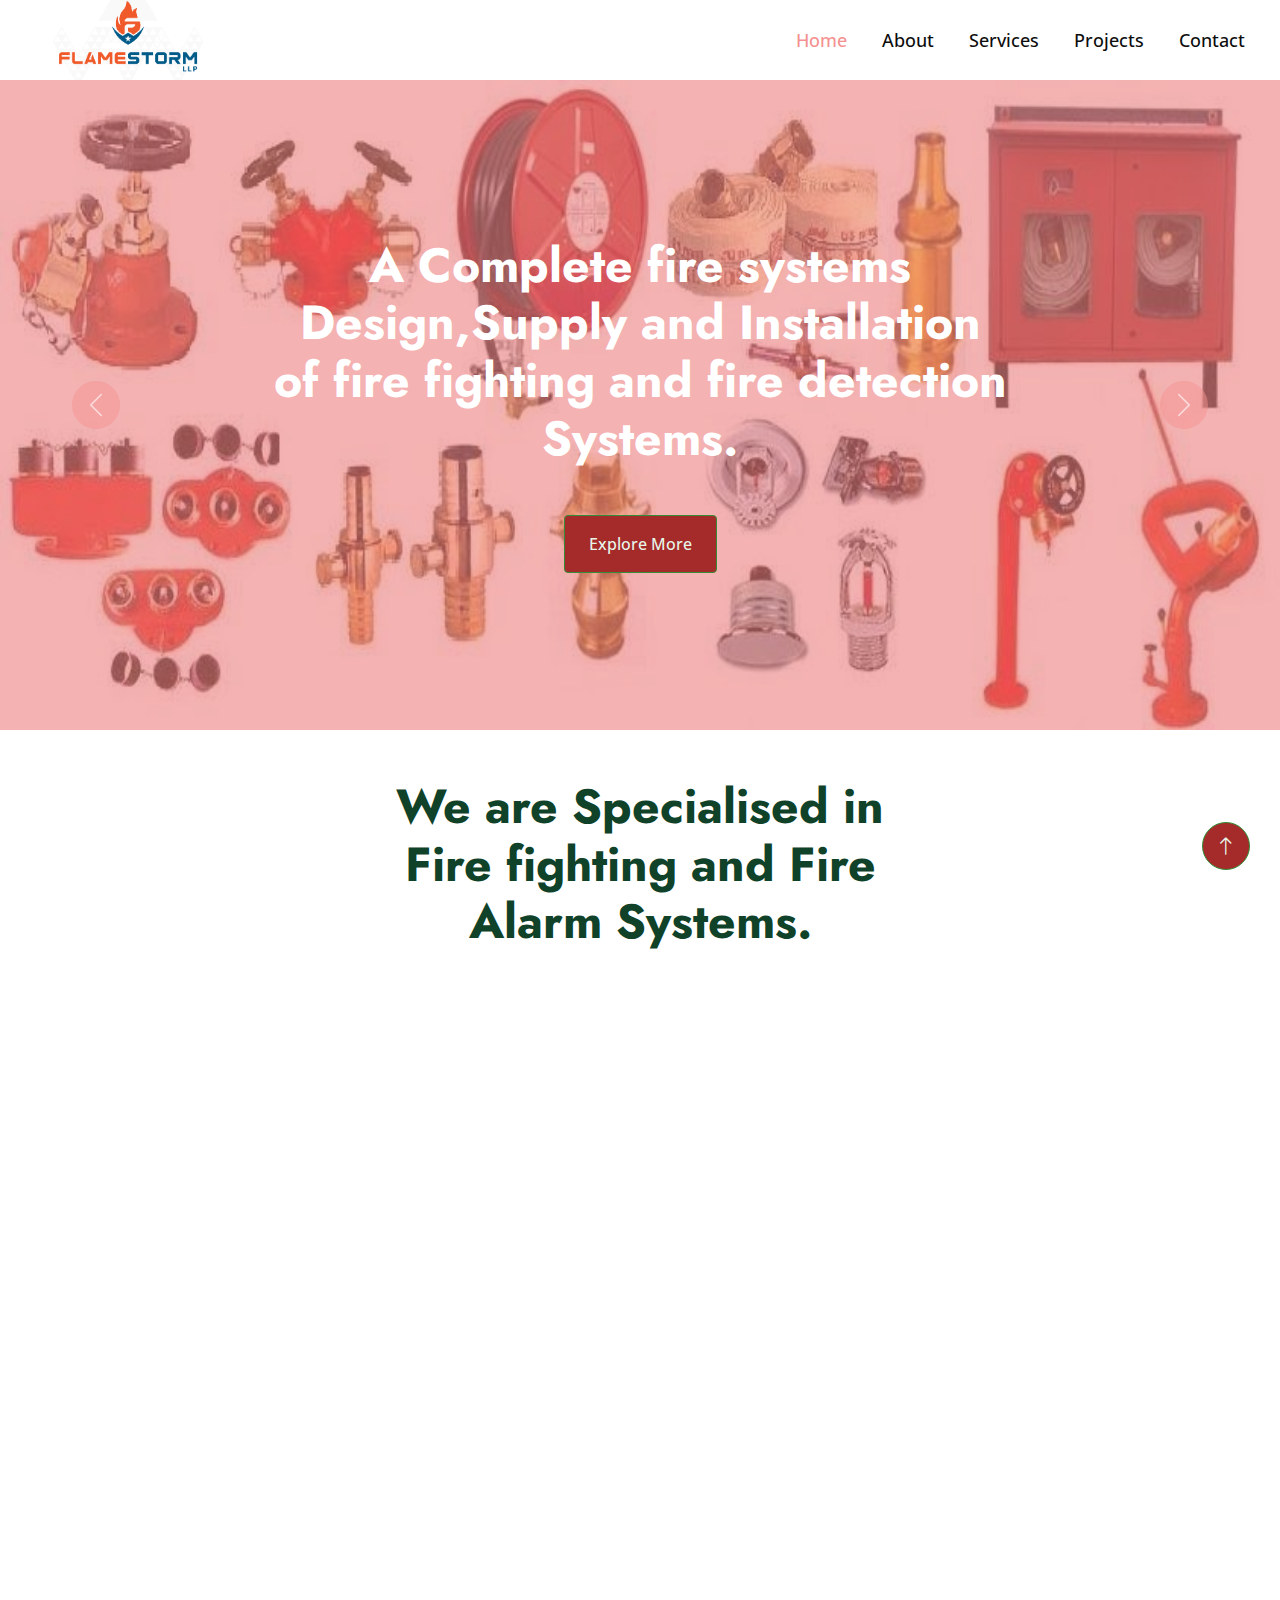
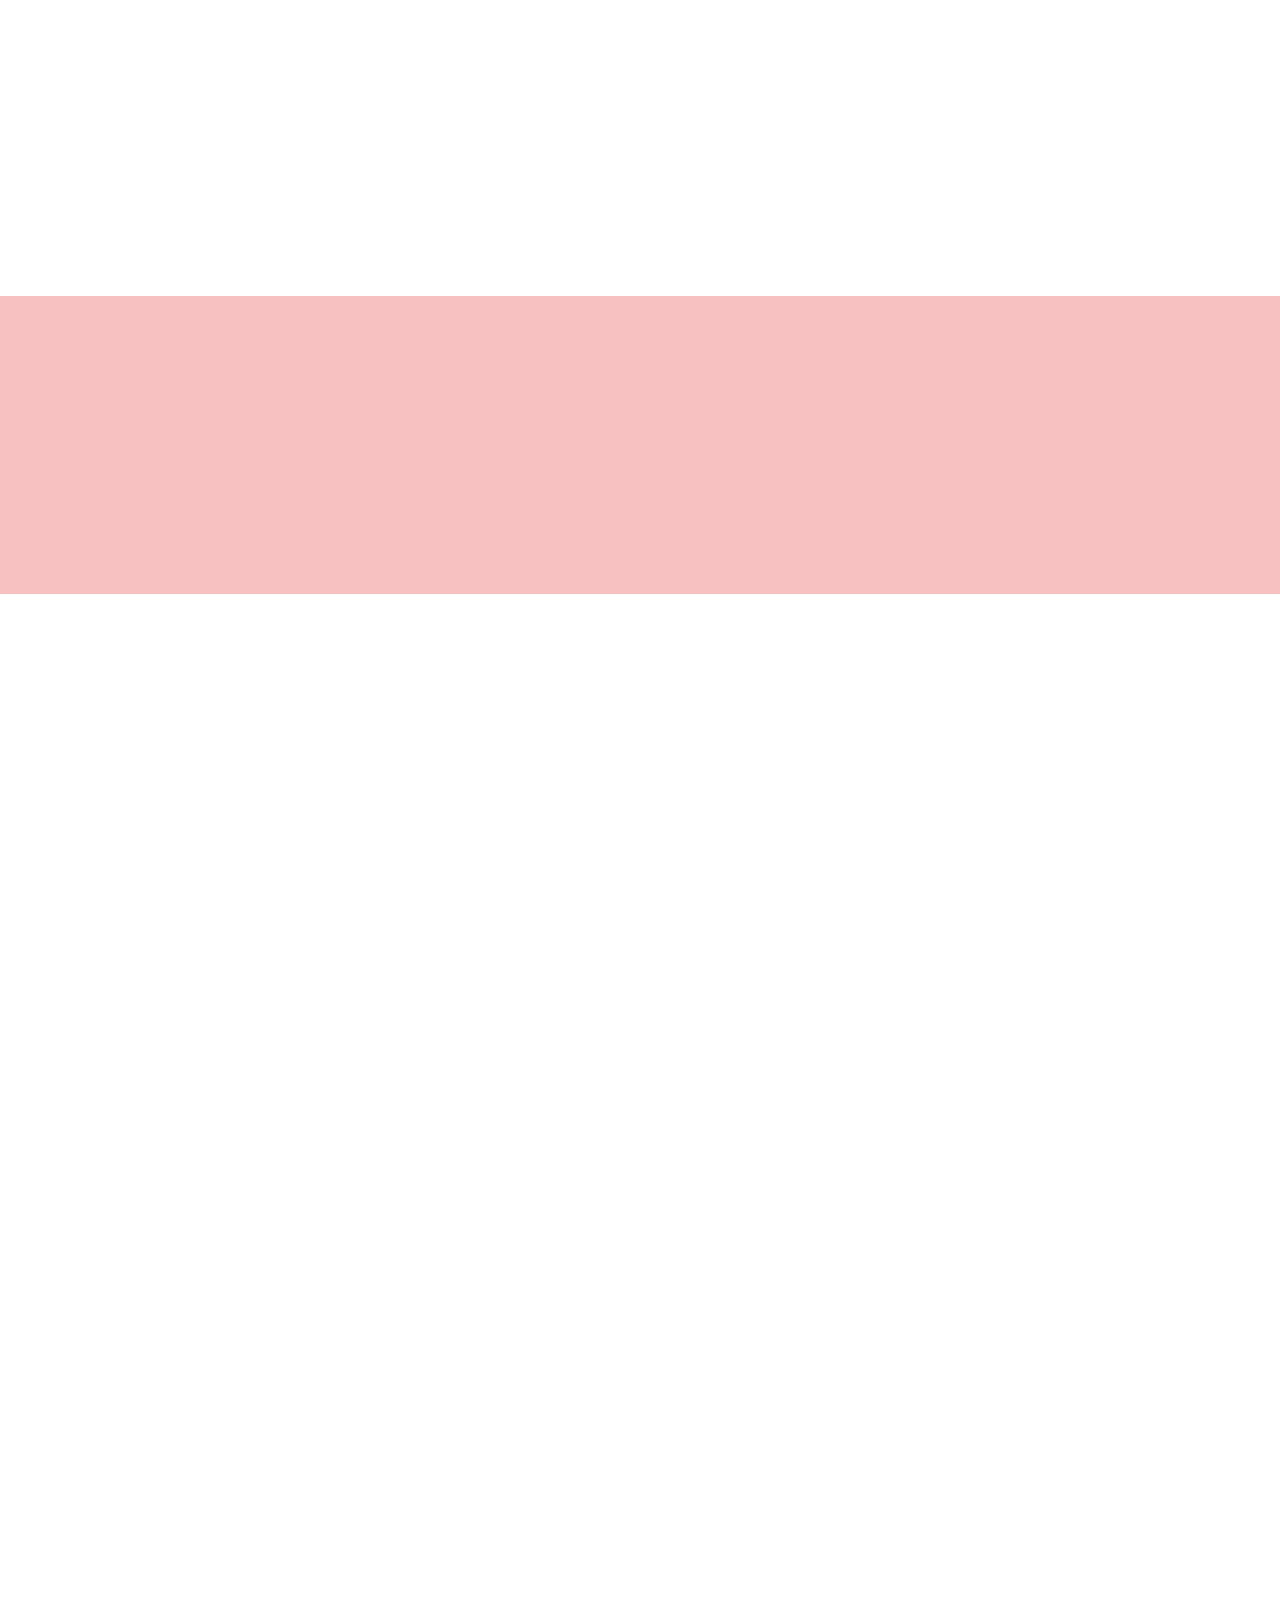
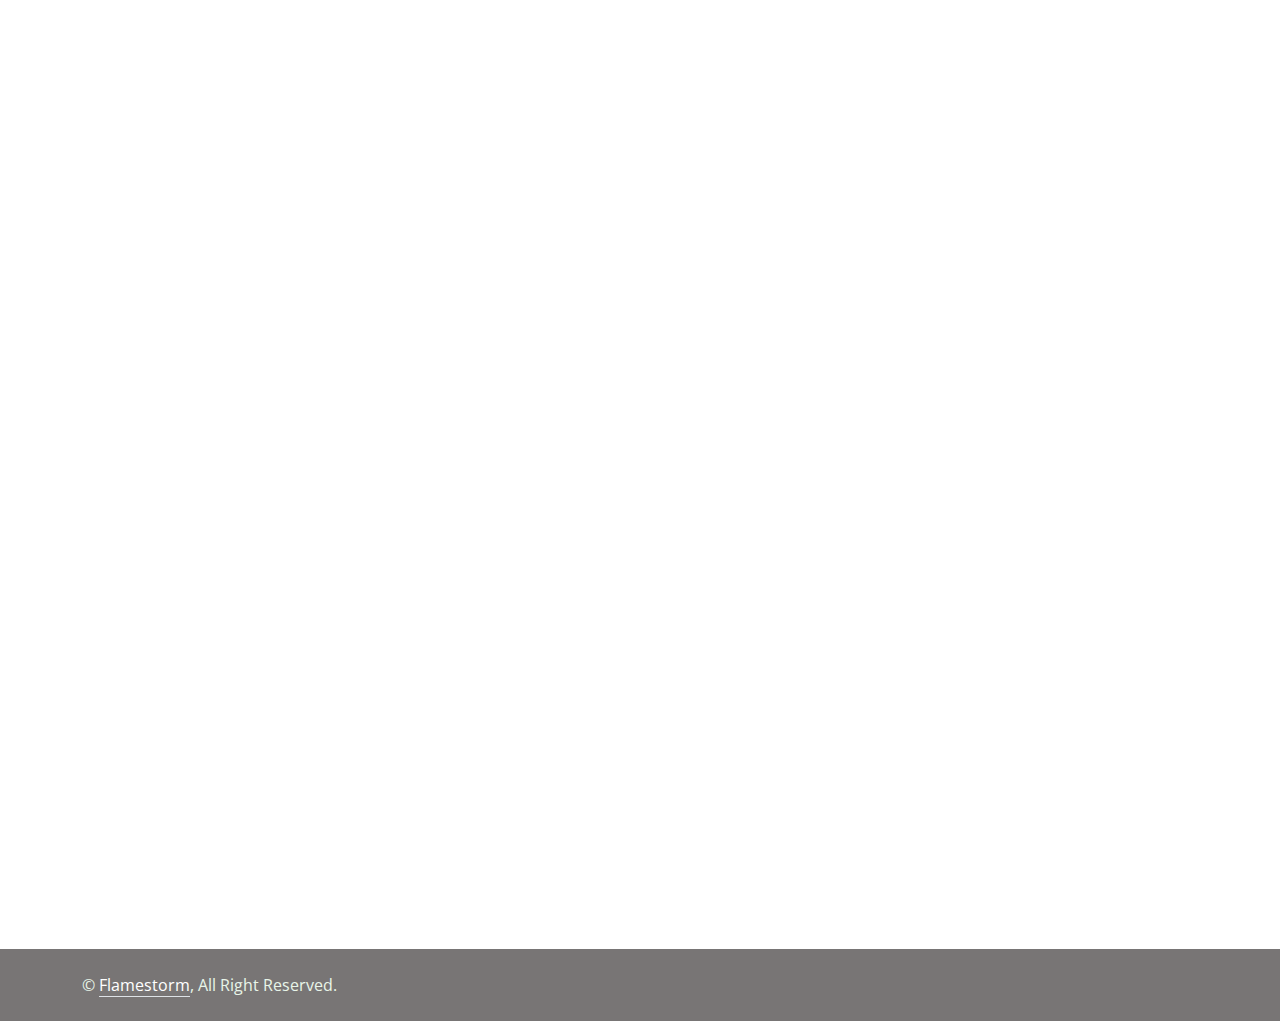
==== commit de55a668: "9th Commit" ====
--- a/index.html
+++ b/index.html
@@ -657,13 +657,16 @@
                 <div class="col-lg-3 col-md-6">
                     <h4 class="text-white mb-4">Our Office</h4>
                     <p class="mb-2"><i class="fa fa-map-marker-alt me-3"></i>1st Floor,Delight Building,market Road,Periyar nagar ,Aluva,Ernakulam-683101</p>
-                    <p class="mb-2"><i class="fa fa-phone-alt me-3"></i>+91 8138802101</p>
-                    <p class="mb-2"><i class="fa fa-envelope me-3"></i>flamestormekm@gmail.com</p>
+                   <a  href="tel://+918138802101"><p class="mb-2"><i class="fa fa-phone-alt me-3"></i>+91 8138802101</p></a> 
+                   <a href="mailto:flamestormekm@gmail.com"><p class="mb-2"><i class="fa fa-envelope me-3"></i>flamestormekm@gmail.com</p></a>
                     <div class="d-flex pt-2">
                         <a class="btn btn-square btn-outline-light rounded-circle me-2" href="https://twitter.com/Flamestormekm?t=NXss3u4Wm3Kp-tU9AMLktQ&s=08"><i class="fab fa-twitter"></i></a>
                         <a class="btn btn-square btn-outline-light rounded-circle me-2" href="https://instagram.com/flamestormllp?igshid=YmMyMTA2M2Y="><i class="fab fa-instagram"></i></a>
                         <a class="btn btn-square btn-outline-light rounded-circle me-2" href="https://www.youtube.com/@Flamestorm-dt2nu"><i class="fab fa-youtube"></i></a>
                         <a class="btn btn-square btn-outline-light rounded-circle me-2" href=""><i class="fab fa-facebook-f"></i></a>
+                        <a class="btn btn-square btn-outline-light rounded-circle me-2" href="https://wa.me/+918138842101"><i class="fab fa-whatsapp"></i></a>
+                        
+
                     </div>
                 </div>
                 <div class="col-lg-3 col-md-6">
@@ -687,12 +690,12 @@
                 </div>
                 <div class="col-lg-3 col-md-6">
                     <h4 class="text-white mb-4">Quick Links</h4>
-                    <a class="btn btn-link" href="">About Us</a>
-                    <a class="btn btn-link" href="">Contact Us</a>
-                    <a class="btn btn-link" href="">Our Services</a>
+                    <a class="btn btn-link" href="about.html">About Us</a>
+                    <a class="btn btn-link" href="contact.html">Contact Us</a>
+                    <a class="btn btn-link" href="service.html">Our Services</a>
                     <a class="btn btn-link" href="">Certification</a>
-                    <a class="btn btn-link" href="">News and Events</a>
-                     <a class="btn btn-link" href="">Career</a>
+                    <a class="btn btn-link" href="Gallery.html">News and Events</a>
+                     <a class="btn btn-link" href="Career.html">Career</a>
                 </div>
                 <div class="col-lg-3 col-md-6">
                     <h4 class="text-white mb-4">Get a Quote</h4>
--- a/css/style.css
+++ b/css/style.css
@@ -632,4 +632,8 @@
 
 .copyright a:hover {
     color: var(--primary);
+}
+
+a{
+    color: #fcfbfb;
 }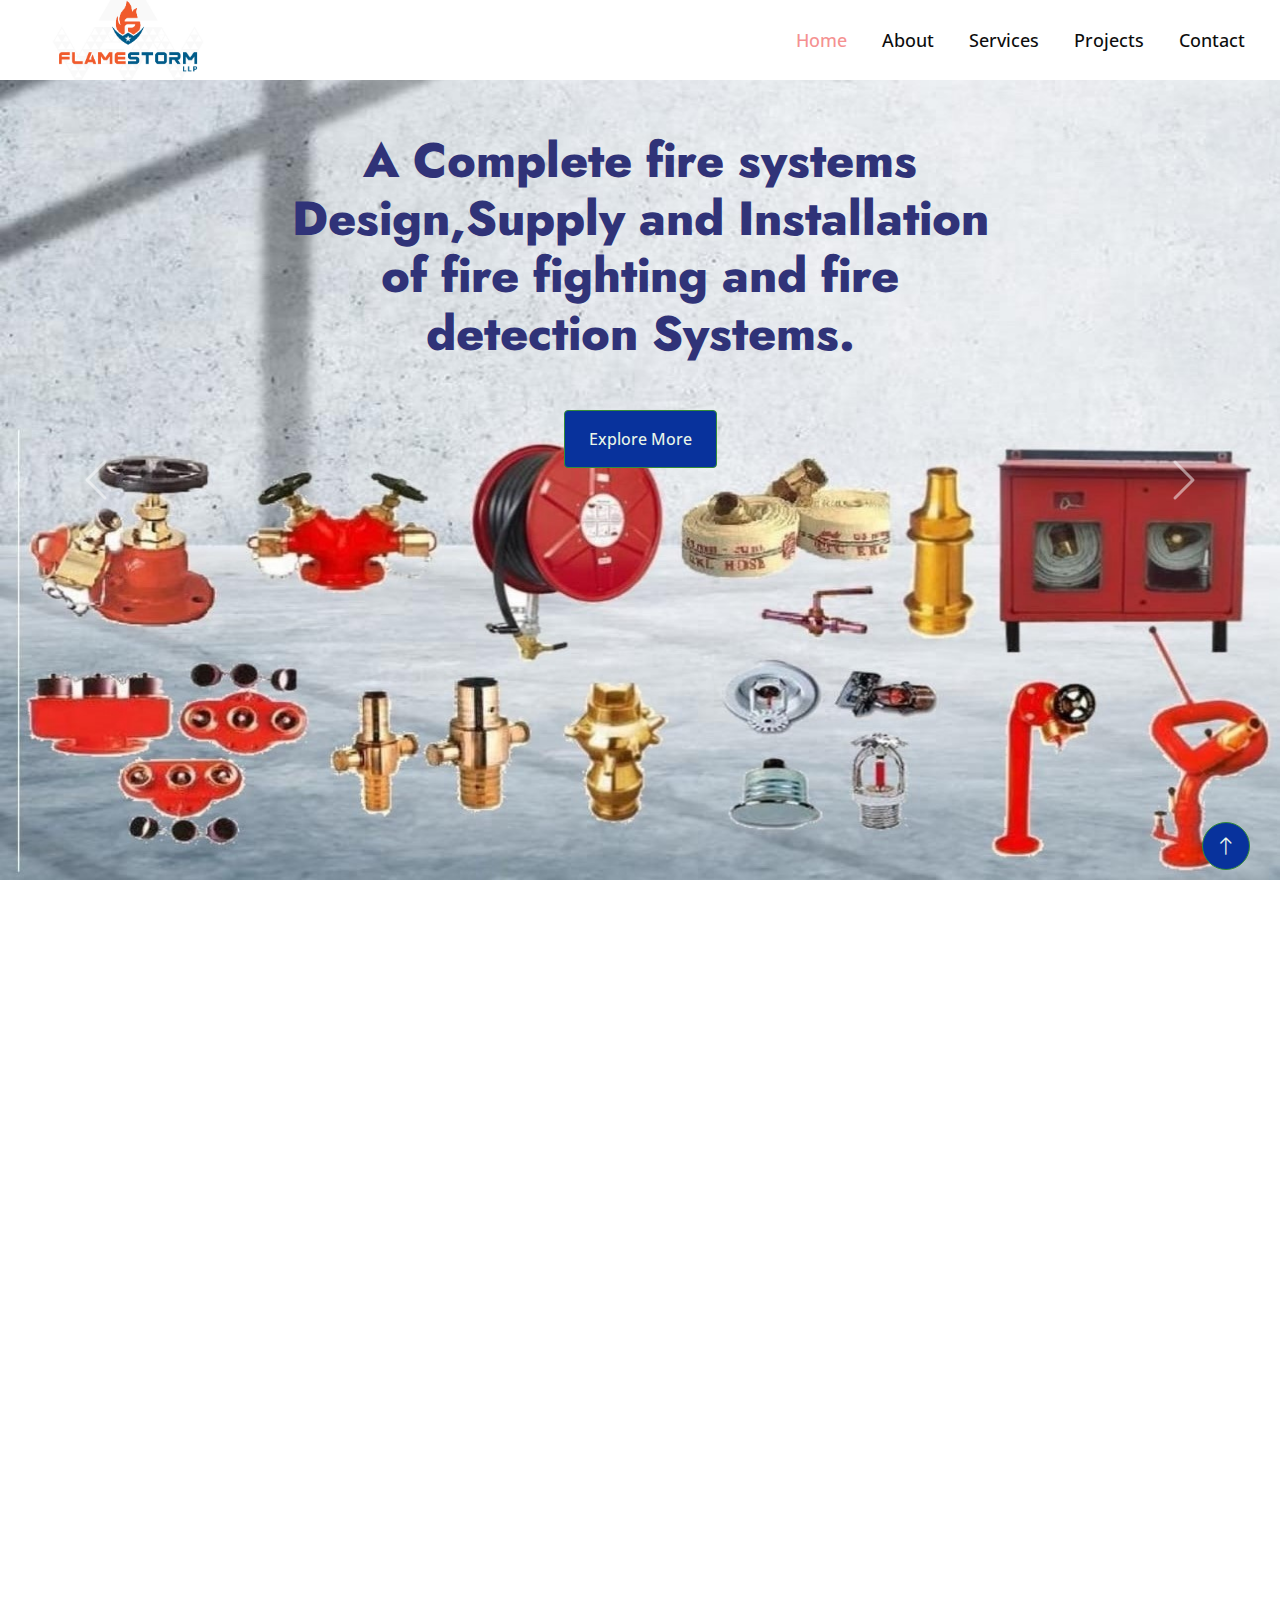
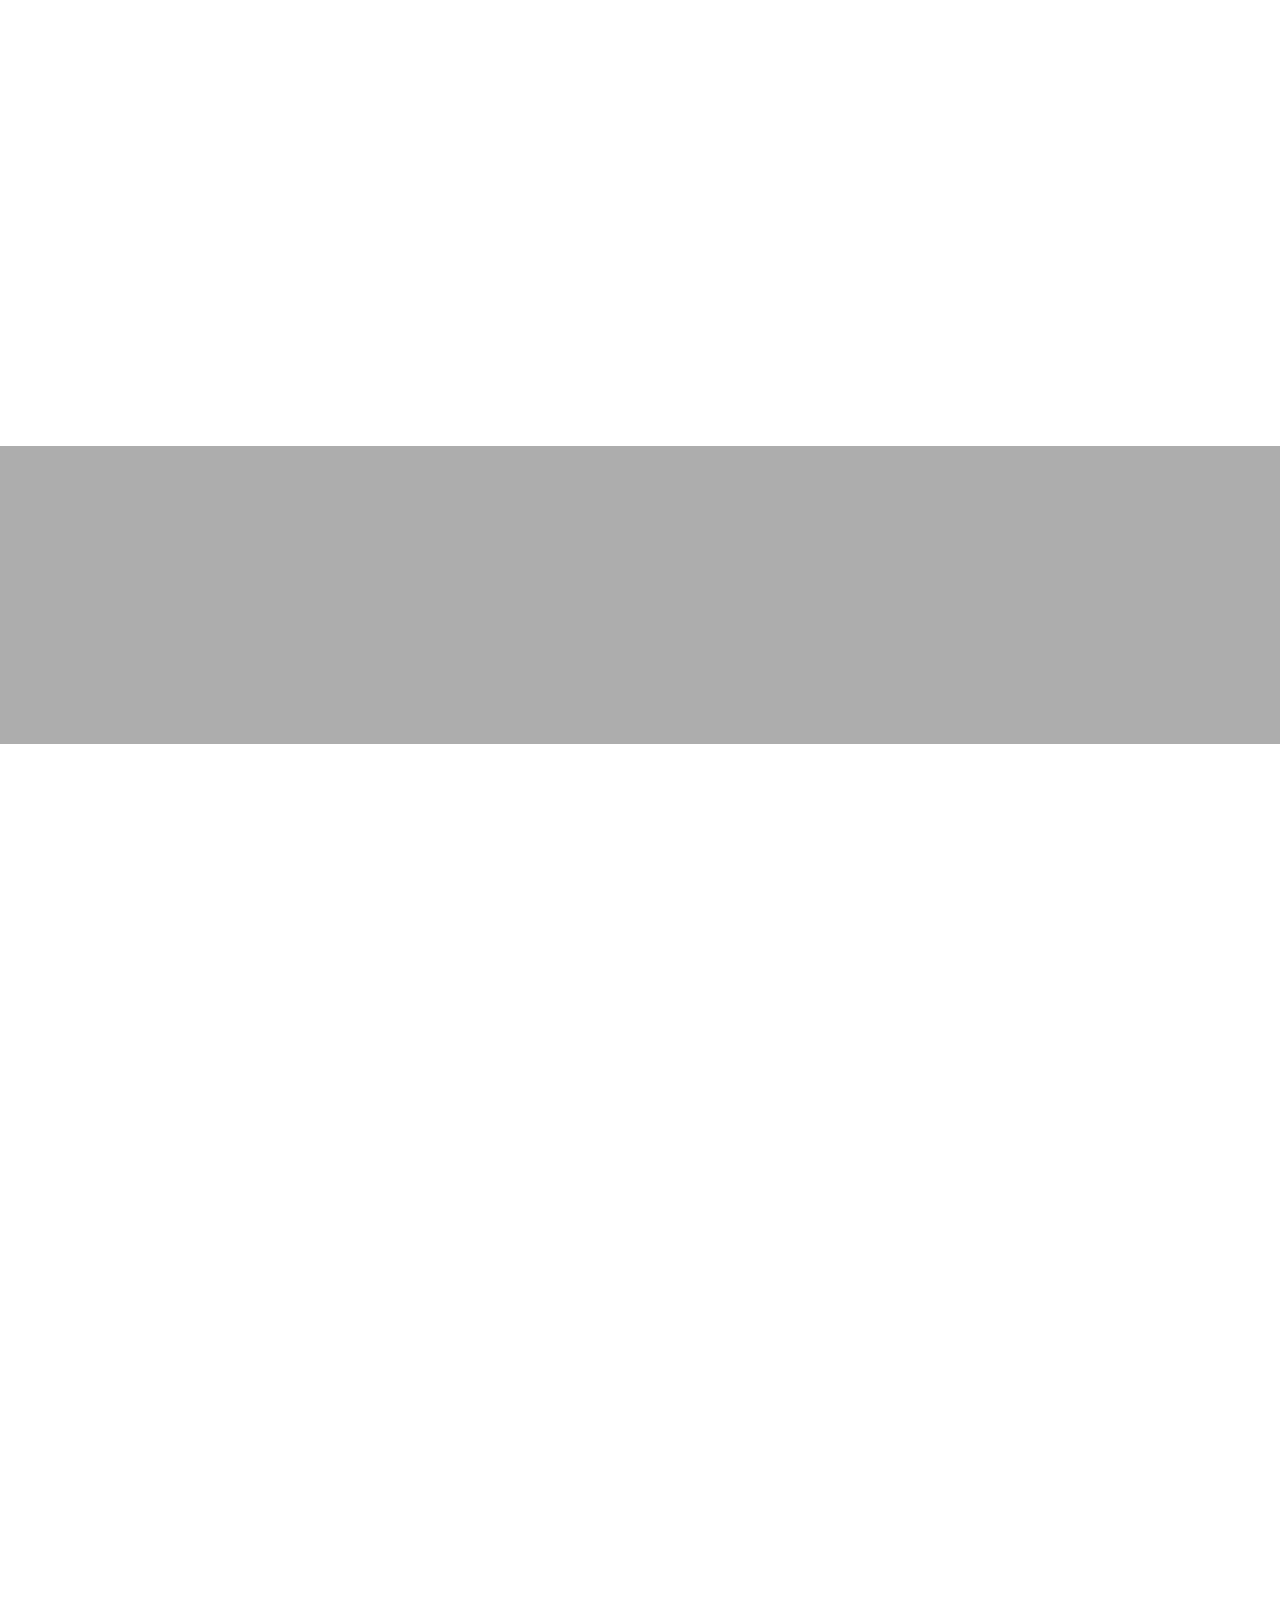
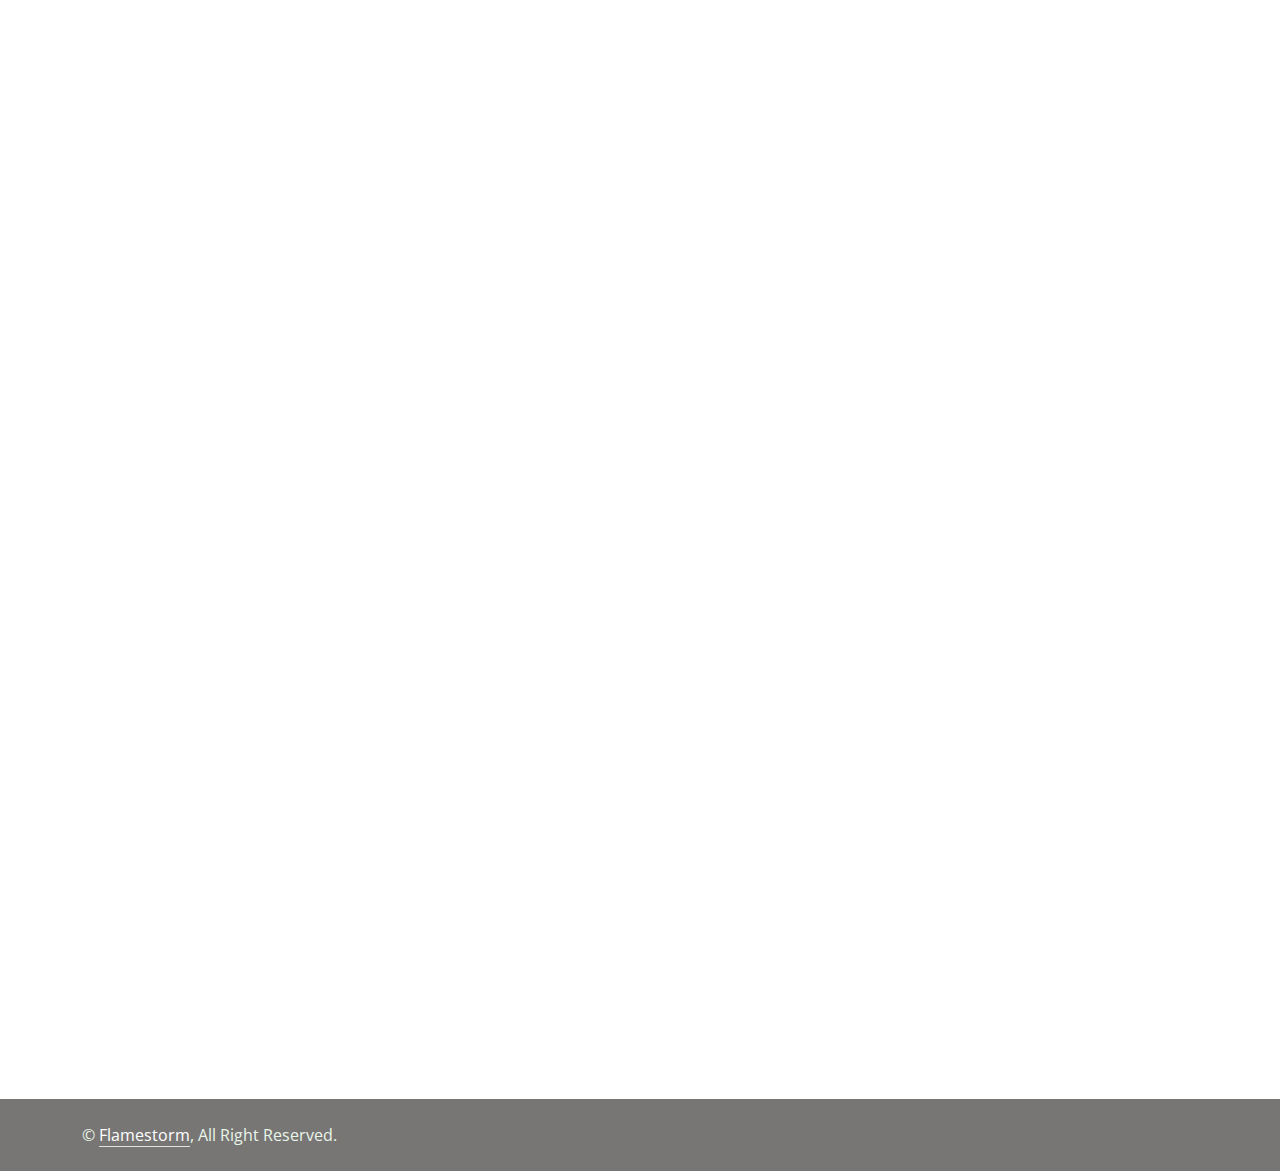
==== commit 9c451b83: "11th Commit" ====
--- a/index.html
+++ b/index.html
@@ -72,12 +72,12 @@
         <div id="header-carousel" class="carousel slide" data-bs-ride="carousel">
             <div class="carousel-inner">
                 <div class="carousel-item active">
-                    <img class="w-100 home" src="img/home1.jpg" alt="Image">
+                    <img class="w-100 home" src="img/home11.jpg" alt="Image">
                     <div class="carousel-caption">
                         <div class="container">
                             <div class="row justify-content-center">
                                 <div class="col-lg-8">
-                                    <h2 class="display-5 text-white mb-5 animated slideInDown">A Complete fire systems Design,Supply and Installation of fire fighting and fire detection Systems.</h1>
+                                    <h2 class="display-5 mb-5 animated slideInDown">A Complete fire systems Design,Supply and Installation of fire fighting and fire detection Systems.</h1>
                                     <a href="service.html" class="btn btn-primary py-sm-3 px-sm-4">Explore More</a>
                                 </div>
                             </div>
@@ -85,12 +85,12 @@
                     </div>
                 </div>
                 <div class="carousel-item">
-                    <img class="w-100 home" src="img/home2.jpg" alt="Image">
+                    <img class="w-100 home" src="img/home12.jpg" alt="Image">
                     <div class="carousel-caption">
                         <div class="container">
                             <div class="row justify-content-center">
                                 <div class="col-lg-8">
-                                    <h1 class="display-5 text-white mb-5 animated slideInDown">A Complete fire systems Design,Supply and Installation of fire fighting and fire detection Systems.</h1>
+                                    <h1 class="display-5  mb-5 animated slideInDown">A Complete fire systems Design,Supply and Installation of fire fighting and fire detection Systems.</h1>
                                     <a href="service.html" class="btn btn-primary py-sm-3 px-sm-4">Explore More</a>
                                 </div>
                             </div>
@@ -98,12 +98,25 @@
                     </div>
                 </div>
                 <div class="carousel-item">
-                    <img class="w-100 home" src="img/home3.jpg" alt="Image">
+                    <img class="w-100 home" src="img/home13.jpg" alt="Image">
                     <div class="carousel-caption">
                         <div class="container">
                             <div class="row justify-content-center">
                                 <div class="col-lg-8">
-                                    <h1 class="display-5 text-white mb-5 animated slideInDown">A Complete fire systems Design,Supply and Installation of fire fighting and fire detection Systems.</h1>
+                                    <h1 class="display-5 mb-5 animated slideInDown">A Complete fire systems Design,Supply and Installation of fire fighting and fire detection Systems.</h1>
+                                    <a href="service.html" class="btn btn-primary py-sm-3 px-sm-4">Explore More</a>
+                                </div>
+                            </div>
+                        </div>
+                    </div>
+                </div>
+                <div class="carousel-item">
+                    <img class="w-100 home" src="img/home14.jpg" alt="Image">
+                    <div class="carousel-caption">
+                        <div class="container">
+                            <div class="row justify-content-center">
+                                <div class="col-lg-8">
+                                    <h1 class="display-5  mb-5 animated slideInDown">A Complete fire systems Design,Supply and Installation of fire fighting and fire detection Systems.</h1>
                                     <a href="service.html" class="btn btn-primary py-sm-3 px-sm-4">Explore More</a>
                                 </div>
                             </div>
@@ -126,91 +139,7 @@
     <!-- Carousel End -->
 
 
-    <!-- Top Feature Start -->
-    <!-- <div class="container-fluid top-feature py-5 pt-lg-0">
-        <div class="container py-5 pt-lg-0">
-            <div class="row gx-0">
-                <div class="col-lg-4 wow fadeIn" data-wow-delay="0.1s">
-                    <div class="bg-white shadow d-flex align-items-center h-100 px-5" style="min-height: 160px;">
-                        <div class="d-flex">
-                            <div class="flex-shrink-0 btn-lg-square rounded-circle bg-light">
-                                <i class="fa fa-times text-primary"></i>
-                            </div>
-                            <div class="ps-3">
-                                <h4>No Hidden Cost</h4>
-                                <span>Clita erat ipsum lorem sit sed stet duo justo</span>
-                            </div>
-                        </div>
-                    </div>
-                </div>
-                <div class="col-lg-4 wow fadeIn" data-wow-delay="0.3s">
-                    <div class="bg-white shadow d-flex align-items-center h-100 px-5" style="min-height: 160px;">
-                        <div class="d-flex">
-                            <div class="flex-shrink-0 btn-lg-square rounded-circle bg-light">
-                                <i class="fa fa-users text-primary"></i>
-                            </div>
-                            <div class="ps-3">
-                                <h4>Dedicated Team</h4>
-                                <span>Clita erat ipsum lorem sit sed stet duo justo</span>
-                            </div>
-                        </div>
-                    </div>
-                </div>
-                <div class="col-lg-4 wow fadeIn" data-wow-delay="0.5s">
-                    <div class="bg-white shadow d-flex align-items-center h-100 px-5" style="min-height: 160px;">
-                        <div class="d-flex">
-                            <div class="flex-shrink-0 btn-lg-square rounded-circle bg-light">
-                                <i class="fa fa-phone text-primary"></i>
-                            </div>
-                            <div class="ps-3">
-                                <h4>24/7 Available</h4>
-                                <span>Clita erat ipsum lorem sit sed stet duo justo</span>
-                            </div>
-                        </div>
-                    </div>
-                </div>
-            </div>
-        </div>
-    </div> -->
-    <!-- Top Feature End -->
-
-
-    <!-- About Start -->
-    <!-- <div class="container-xxl py-5">
-        <div class="container">
-            <div class="row g-5 align-items-end"> -->
-                <!-- <div class="col-lg-3 col-md-5 wow fadeInUp" data-wow-delay="0.1s">
-                    <img class="img-fluid rounded" data-wow-delay="0.1s" src="img/about.jpg">
-                </div> -->
-                <!-- <div class="col-lg-6 col-md-7 wow fadeInUp" data-wow-delay="0.3s">
-                    <h1 class="display-1 text-primary mb-0">25</h1>
-                    <p class="text-primary mb-4">Year of Experience</p>
-                    <h1 class="display-5 mb-4">We Make Your Home Like A Garden</h1>
-                    <p class="mb-4">Tempor erat elitr rebum at clita. Diam dolor diam ipsum sit. Aliqu diam amet diam et eos. Clita erat ipsum et lorem et sit, sed stet lorem sit clita duo justo magna dolore erat amet</p>
-                    <a class="btn btn-primary py-3 px-4" href="">Explore More</a>
-                </div> -->
-                <!-- <div class="col-lg-3 col-md-12 wow fadeInUp" data-wow-delay="0.5s">
-                    <div class="row g-5">
-                        <div class="col-12 col-sm-6 col-lg-12">
-                            <div class="border-start ps-4">
-                                <i class="fa fa-award fa-3x text-primary mb-3"></i>
-                                <h4 class="mb-3">Award Winning</h4>
-                                <span>Clita erat ipsum et lorem et sit, sed stet lorem sit clita duo justo magna</span>
-                            </div>
-                        </div>
-                        <div class="col-12 col-sm-6 col-lg-12">
-                            <div class="border-start ps-4">
-                                <i class="fa fa-users fa-3x text-primary mb-3"></i>
-                                <h4 class="mb-3">Dedicated Team</h4>
-                                <span>Clita erat ipsum et lorem et sit, sed stet lorem sit clita duo justo magna</span>
-                            </div>
-                        </div>
-                    </div>
-                </div> -->
-            <!-- </div>
-        </div>
-    </div> -->
-    <!-- About End -->
+ 
 
 
      <!-- Service Start -->
@@ -218,7 +147,7 @@
         <div class="container">
             <div class="text-center mx-auto wow fadeInUp" data-wow-delay="0.1s" style="max-width: 500px;">
                 <!-- <p class="fs-5 fw-bold text-primary">Our Services</p> -->
-                <h1 class="display-5 mb-5"> We are Specialised in Fire fighting and Fire Alarm Systems.</h1>
+                <h2 class="display-5 mb-5 fadeInUp"> We are Specialised in Fire fighting and Fire Alarm Systems.</h2>
             </div>
             <div class="row g-4">
                 <div class="col-lg-6 col-md-6 wow fadeInUp" data-wow-delay="0.1s">
@@ -334,30 +263,62 @@
                             <div class="row g-4">
                                 <div class="col-12 wow fadeIn" data-wow-delay="0.3s">
                                     <div class="text-center rounded py-5 px-4" style="box-shadow: 0 0 45px rgba(0,0,0,.08);">
-                                        <div class="btn-square bg-light rounded-circle mx-auto mb-4" style="width: 90px; height: 90px;">
-                                            <i class="fa fa-check fa-3x text-primary"></i>
+                                        <div class="btn-square  mx-auto mb-4" style="width: 90px; height: 90px;">
+                                            
+                                            <img class="icons" src="img/icon1.PNG">
                                         </div>
-                                        <h4 class="mb-0">100% Satisfaction</h4>
+                                        <h5 class="mb-0">Commitment to Work</h5>
                                     </div>
                                 </div>
                                 <div class="col-12 wow fadeIn" data-wow-delay="0.5s">
                                     <div class="text-center rounded py-5 px-4" style="box-shadow: 0 0 45px rgba(0,0,0,.08);">
-                                        <div class="btn-square bg-light rounded-circle mx-auto mb-4" style="width: 90px; height: 90px;">
-                                            <i class="fa fa-users fa-3x text-primary"></i>
+                                        <div class="btn-square  mx-auto mb-4" style="width: 90px; height: 90px;">
+                                            <img class="icons" src="img/icon2.PNG">
                                         </div>
-                                        <h4 class="mb-0">Dedicated Team</h4>
+                                        <h5 class="mb-0">Cost Effective</h5>
                                     </div>
                                 </div>
                             </div>
                         </div>
-                        <div class="col-md-6 wow fadeIn" data-wow-delay="0.7s">
+                        <div class="col-md-6">
+                            <div class="row g-4">
+                                <div class="col-12 wow fadeIn" data-wow-delay="0.3s">
+                                    <div class="text-center rounded py-5 px-4" style="box-shadow: 0 0 45px rgba(0,0,0,.08);">
+                                        <div class="btn-square  mx-auto mb-4" style="width: 90px; height: 90px;">
+                                           
+                                            <img class="icons" src="img/icon3.PNG">
+                                        </div>
+                                        <h5 class="mb-0">Solid Team Work</h5>
+                                    </div>
+                                </div>
+                                <div class="col-12 wow fadeIn" data-wow-delay="0.5s">
+                                    <div class="text-center rounded py-5 px-4" style="box-shadow: 0 0 45px rgba(0,0,0,.08);">
+                                        <div class="btn-square  mx-auto mb-4" style="width: 90px; height: 90px;">
+                                            <img class="icons" src="img/icon4.PNG">
+                                        </div>
+                                        <h5 class="mb-0">Standard of Excellence</h5>
+                                    </div>
+                                </div>
+                            </div>
+                        </div>
+                        <!-- <div class="col-md-6 wow fadeIn" data-wow-delay="0.7s">
                             <div class="text-center rounded py-5 px-4" style="box-shadow: 0 0 45px rgba(0,0,0,.08);">
-                                <div class="btn-square bg-light rounded-circle mx-auto mb-4" style="width: 90px; height: 90px;">
-                                    <i class="fa fa-tools fa-3x text-primary"></i>
-                                </div>
-                                <h4 class="mb-0">Modern Equipments</h4>
-                            </div>
-                        </div>
+                                <div class="btn-square  mx-auto mb-4" style="width: 90px; height: 90px;">
+                                    <img class="icons" src="img/icon3.PNG">
+
+                                </div>
+                                <h4 class="mb-0">Solid Team Work</h4>
+                            </div>
+                        </div> -->
+                        <!-- <div class="col-md-6 wow fadeIn" data-wow-delay="0.7s">
+                            <div class="text-center rounded py-5 px-4" style="box-shadow: 0 0 45px rgba(0,0,0,.08);">
+                                <div class="btn-square  mx-auto mb-4" style="width: 90px; height: 90px;">
+                                    <img class="icons" src="img/icon4.PNG">
+
+                                </div>
+                                <h4 class="mb-0">Standard of Excellence</h4>
+                            </div>
+                        </div> -->
                     </div>
                 </div>
             </div>
@@ -366,108 +327,7 @@
     <!-- Features End -->
 
 
-    <!-- Service Start -->
-    <!-- <div class="container-xxl py-5">
-        <div class="container">
-            <div class="text-center mx-auto wow fadeInUp" data-wow-delay="0.1s" style="max-width: 500px;">
-                <p class="fs-5 fw-bold text-primary">Our Services</p>
-                <h1 class="display-5 mb-5">Services That We Offer For You</h1>
-            </div>
-            <div class="row g-4">
-                <div class="col-lg-4 col-md-6 wow fadeInUp" data-wow-delay="0.1s">
-                    <div class="service-item rounded d-flex h-100">
-                        <div class="service-img rounded">
-                            <img class="img-fluid" src="img/service-1.jpg" alt="">
-                        </div>
-                        <div class="service-text rounded p-5">
-                            <div class="btn-square rounded-circle mx-auto mb-3">
-                                <img class="img-fluid" src="img/icon/icon-3.png" alt="Icon">
-                            </div>
-                            <h4 class="mb-3">Landscaping</h4>
-                            <p class="mb-4">Erat ipsum justo amet duo et elitr dolor, est duo duo eos lorem sed diam stet diam sed stet.</p>
-                            <a class="btn btn-sm" href=""><i class="fa fa-plus text-primary me-2"></i>Read More</a>
-                        </div>
-                    </div>
-                </div>
-                <div class="col-lg-4 col-md-6 wow fadeInUp" data-wow-delay="0.3s">
-                    <div class="service-item rounded d-flex h-100">
-                        <div class="service-img rounded">
-                            <img class="img-fluid" src="img/service-2.jpg" alt="">
-                        </div>
-                        <div class="service-text rounded p-5">
-                            <div class="btn-square rounded-circle mx-auto mb-3">
-                                <img class="img-fluid" src="img/icon/icon-6.png" alt="Icon">
-                            </div>
-                            <h4 class="mb-3">Pruning plants</h4>
-                            <p class="mb-4">Erat ipsum justo amet duo et elitr dolor, est duo duo eos lorem sed diam stet diam sed stet.</p>
-                            <a class="btn btn-sm" href=""><i class="fa fa-plus text-primary me-2"></i>Read More</a>
-                        </div>
-                    </div>
-                </div>
-                <div class="col-lg-4 col-md-6 wow fadeInUp" data-wow-delay="0.5s">
-                    <div class="service-item rounded d-flex h-100">
-                        <div class="service-img rounded">
-                            <img class="img-fluid" src="img/service-3.jpg" alt="">
-                        </div>
-                        <div class="service-text rounded p-5">
-                            <div class="btn-square rounded-circle mx-auto mb-3">
-                                <img class="img-fluid" src="img/icon/icon-5.png" alt="Icon">
-                            </div>
-                            <h4 class="mb-3">Irrigation & Drainage</h4>
-                            <p class="mb-4">Erat ipsum justo amet duo et elitr dolor, est duo duo eos lorem sed diam stet diam sed stet.</p>
-                            <a class="btn btn-sm" href=""><i class="fa fa-plus text-primary me-2"></i>Read More</a>
-                        </div>
-                    </div>
-                </div>
-                <div class="col-lg-4 col-md-6 wow fadeInUp" data-wow-delay="0.1s">
-                    <div class="service-item rounded d-flex h-100">
-                        <div class="service-img rounded">
-                            <img class="img-fluid" src="img/service-4.jpg" alt="">
-                        </div>
-                        <div class="service-text rounded p-5">
-                            <div class="btn-square rounded-circle mx-auto mb-3">
-                                <img class="img-fluid" src="img/icon/icon-4.png" alt="Icon">
-                            </div>
-                            <h4 class="mb-3">Garden Maintenance </h4>
-                            <p class="mb-4">Erat ipsum justo amet duo et elitr dolor, est duo duo eos lorem sed diam stet diam sed stet.</p>
-                            <a class="btn btn-sm" href=""><i class="fa fa-plus text-primary me-2"></i>Read More</a>
-                        </div>
-                    </div>
-                </div>
-                <div class="col-lg-4 col-md-6 wow fadeInUp" data-wow-delay="0.3s">
-                    <div class="service-item rounded d-flex h-100">
-                        <div class="service-img rounded">
-                            <img class="img-fluid" src="img/service-5.jpg" alt="">
-                        </div>
-                        <div class="service-text rounded p-5">
-                            <div class="btn-square rounded-circle mx-auto mb-3">
-                                <img class="img-fluid" src="img/icon/icon-8.png" alt="Icon">
-                            </div>
-                            <h4 class="mb-3">Green Technology</h4>
-                            <p class="mb-4">Erat ipsum justo amet duo et elitr dolor, est duo duo eos lorem sed diam stet diam sed stet.</p>
-                            <a class="btn btn-sm" href=""><i class="fa fa-plus text-primary me-2"></i>Read More</a>
-                        </div>
-                    </div>
-                </div>
-                <div class="col-lg-4 col-md-6 wow fadeInUp" data-wow-delay="0.5s">
-                    <div class="service-item rounded d-flex h-100">
-                        <div class="service-img rounded">
-                            <img class="img-fluid" src="img/service-6.jpg" alt="">
-                        </div>
-                        <div class="service-text rounded p-5">
-                            <div class="btn-square rounded-circle mx-auto mb-3">
-                                <img class="img-fluid" src="img/icon/icon-2.png" alt="Icon">
-                            </div>
-                            <h4 class="mb-3">Urban Gardening</h4>
-                            <p class="mb-4">Erat ipsum justo amet duo et elitr dolor, est duo duo eos lorem sed diam stet diam sed stet.</p>
-                            <a class="btn btn-sm" href=""><i class="fa fa-plus text-primary me-2"></i>Read More</a>
-                        </div>
-                    </div>
-                </div>
-            </div>
-        </div>
-    </div> -->
-    <!-- Service End -->
+    
      <div></div>
 
     <!-- Quote Start -->
@@ -520,134 +380,11 @@
     <!-- Quote End -->
 
 
-    <!-- Projects Start -->
-    <!-- <div class="container-xxl py-5">
-        <div class="container">
-            <div class="text-center mx-auto wow fadeInUp" data-wow-delay="0.1s" style="max-width: 500px;">
-                <p class="fs-5 fw-bold text-primary">Our Projects</p>
-                <h1 class="display-5 mb-5">Some Of Our Wonderful Projects</h1>
-            </div>
-            <div class="row wow fadeInUp" data-wow-delay="0.3s">
-                <div class="col-12 text-center">
-                    <ul class="list-inline rounded mb-5" id="portfolio-flters">
-                        <li class="mx-2 active" data-filter="*">All</li>
-                        <li class="mx-2" data-filter=".first">Complete Projects</li>
-                        <li class="mx-2" data-filter=".second">Ongoing Projects</li>
-                    </ul>
-                </div>
-            </div>
-            <div class="row g-4 portfolio-container">
-                <div class="col-lg-4 col-md-6 portfolio-item first wow fadeInUp" data-wow-delay="0.1s">
-                    <div class="portfolio-inner rounded">
-                        <img class="img-fluid" src="img/service-1.jpg" alt="">
-                        <div class="portfolio-text">
-                            <h4 class="text-white mb-4">Landscaping</h4>
-                            <div class="d-flex">
-                                <a class="btn btn-lg-square rounded-circle mx-2" href="img/service-1.jpg" data-lightbox="portfolio"><i class="fa fa-eye"></i></a>
-                                <a class="btn btn-lg-square rounded-circle mx-2" href=""><i class="fa fa-link"></i></a>
-                            </div>
-                        </div>
-                    </div>
-                </div>
-                <div class="col-lg-4 col-md-6 portfolio-item second wow fadeInUp" data-wow-delay="0.3s">
-                    <div class="portfolio-inner rounded">
-                        <img class="img-fluid" src="img/service-2.jpg" alt="">
-                        <div class="portfolio-text">
-                            <h4 class="text-white mb-4">Pruning plants</h4>
-                            <div class="d-flex">
-                                <a class="btn btn-lg-square rounded-circle mx-2" href="img/service-2.jpg" data-lightbox="portfolio"><i class="fa fa-eye"></i></a>
-                                <a class="btn btn-lg-square rounded-circle mx-2" href=""><i class="fa fa-link"></i></a>
-                            </div>
-                        </div>
-                    </div>
-                </div>
-                <div class="col-lg-4 col-md-6 portfolio-item first wow fadeInUp" data-wow-delay="0.5s">
-                    <div class="portfolio-inner rounded">
-                        <img class="img-fluid" src="img/service-3.jpg" alt="">
-                        <div class="portfolio-text">
-                            <h4 class="text-white mb-4">Irrigation & Drainage</h4>
-                            <div class="d-flex">
-                                <a class="btn btn-lg-square rounded-circle mx-2" href="img/service-3.jpg" data-lightbox="portfolio"><i class="fa fa-eye"></i></a>
-                                <a class="btn btn-lg-square rounded-circle mx-2" href=""><i class="fa fa-link"></i></a>
-                            </div>
-                        </div>
-                    </div>
-                </div>
-                <div class="col-lg-4 col-md-6 portfolio-item second wow fadeInUp" data-wow-delay="0.1s">
-                    <div class="portfolio-inner rounded">
-                        <img class="img-fluid" src="img/service-4.jpg" alt="">
-                        <div class="portfolio-text">
-                            <h4 class="text-white mb-4">Garden Maintenance</h4>
-                            <div class="d-flex">
-                                <a class="btn btn-lg-square rounded-circle mx-2" href="img/service-4.jpg" data-lightbox="portfolio"><i class="fa fa-eye"></i></a>
-                                <a class="btn btn-lg-square rounded-circle mx-2" href=""><i class="fa fa-link"></i></a>
-                            </div>
-                        </div>
-                    </div>
-                </div>
-                <div class="col-lg-4 col-md-6 portfolio-item first wow fadeInUp" data-wow-delay="0.3s">
-                    <div class="portfolio-inner rounded">
-                        <img class="img-fluid" src="img/service-5.jpg" alt="">
-                        <div class="portfolio-text">
-                            <h4 class="text-white mb-4">Green Technology</h4>
-                            <div class="d-flex">
-                                <a class="btn btn-lg-square rounded-circle mx-2" href="img/service-5.jpg" data-lightbox="portfolio"><i class="fa fa-eye"></i></a>
-                                <a class="btn btn-lg-square rounded-circle mx-2" href=""><i class="fa fa-link"></i></a>
-                            </div>
-                        </div>
-                    </div>
-                </div>
-                <div class="col-lg-4 col-md-6 portfolio-item second wow fadeInUp" data-wow-delay="0.5s">
-                    <div class="portfolio-inner rounded">
-                        <img class="img-fluid" src="img/service-6.jpg" alt="">
-                        <div class="portfolio-text">
-                            <h4 class="text-white mb-4">Urban Gardening</h4>
-                            <div class="d-flex">
-                                <a class="btn btn-lg-square rounded-circle mx-2" href="img/service-6.jpg" data-lightbox="portfolio"><i class="fa fa-eye"></i></a>
-                                <a class="btn btn-lg-square rounded-circle mx-2" href=""><i class="fa fa-link"></i></a>
-                            </div>
-                        </div>
-                    </div>
-                </div>
-            </div>
-        </div>
-    </div> -->
-    <!-- Projects End -->
-
-
-
-
-
-    <!-- Testimonial Start -->
-    <!-- <div class="container-xxl py-5">
-        <div class="container">
-            <div class="row g-5">
-                <div class="col-lg-5 wow fadeInUp" data-wow-delay="0.1s">
-                    <p class="fs-5 fw-bold text-primary">Testimonial</p>
-                    <h1 class="display-5 mb-5">What Our Clients Say About Us!</h1>
-                    <p class="mb-4">Tempor erat elitr rebum at clita. Diam dolor diam ipsum sit. Aliqu diam amet diam et eos. Clita erat ipsum et lorem et sit sed stet lorem sit clita duo justo.</p>
-                    <a class="btn btn-primary py-3 px-4" href="">See More</a>
-                </div>
-                <div class="col-lg-7 wow fadeInUp" data-wow-delay="0.5s">
-                    <div class="owl-carousel testimonial-carousel">
-                        <div class="testimonial-item">
-                            <img class="img-fluid rounded mb-3" src="img/testimonial-1.jpg" alt="">
-                            <p class="fs-5">Dolores sed duo clita tempor justo dolor et stet lorem kasd labore dolore lorem ipsum. At lorem lorem magna ut et, nonumy et labore et tempor diam tempor erat.</p>
-                            <h4>Client Name</h4>
-                            <span>Profession</span>
-                        </div>
-                        <div class="testimonial-item">
-                            <img class="img-fluid rounded mb-3" src="img/testimonial-2.jpg" alt="">
-                            <p class="fs-5">Dolores sed duo clita tempor justo dolor et stet lorem kasd labore dolore lorem ipsum. At lorem lorem magna ut et, nonumy et labore et tempor diam tempor erat.</p>
-                            <h4>Client Name</h4>
-                            <span>Profession</span>
-                        </div>
-                    </div>
-                </div>
-            </div>
-        </div>
-    </div> -->
-    <!-- Testimonial End -->
+   
+
+
+
+   
 
 
     <!-- Footer Start -->
@@ -672,8 +409,8 @@
                 <div class="col-lg-3 col-md-6">
                     <h4 class="text-white mb-4">Other Services</h4>
                     <a class="btn btn-link" href="service.html">Fire Fighting System</a>
-                    <a class="btn btn-link" href="">Supply Safety Products</a>
-                    <a class="btn btn-link" href="">Supply Fire Extinguisher & Refill</a>
+                    <a class="btn btn-link" href="service.html">Supply Safety Products</a>
+                    <a class="btn btn-link" href="service.html">Supply Fire Extinguisher & Refill</a>
                     <div class="dropdown">
                         <a href="#" class="dropdown-toggle" data-bs-toggle="dropdown">More</a>
                         <div class="dropdown-menu bg-light m-0">
@@ -694,8 +431,8 @@
                     <a class="btn btn-link" href="contact.html">Contact Us</a>
                     <a class="btn btn-link" href="service.html">Our Services</a>
                     <a class="btn btn-link" href="">Certification</a>
+                    <a class="btn btn-link" href="Career.html">Career</a>
                     <a class="btn btn-link" href="Gallery.html">News and Events</a>
-                     <a class="btn btn-link" href="Career.html">Career</a>
                 </div>
                 <div class="col-lg-3 col-md-6">
                     <h4 class="text-white mb-4">Get a Quote</h4>
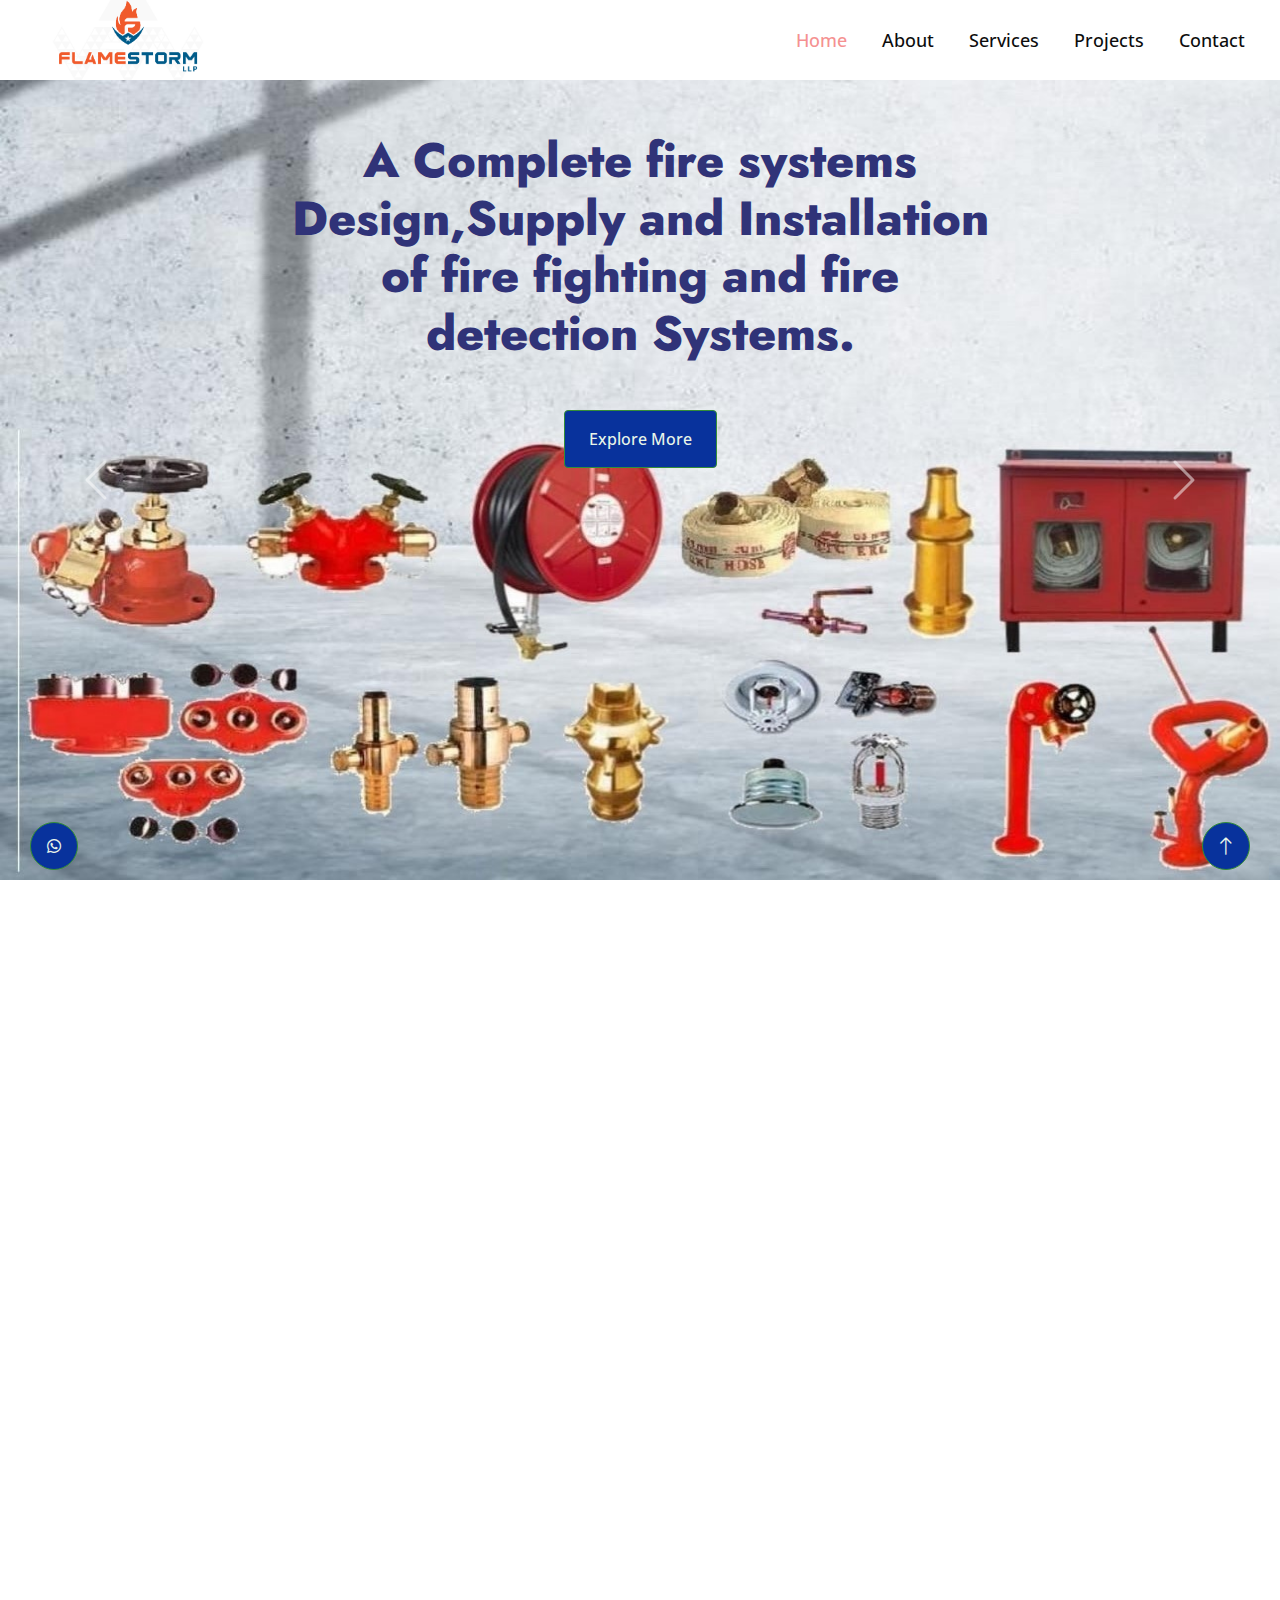
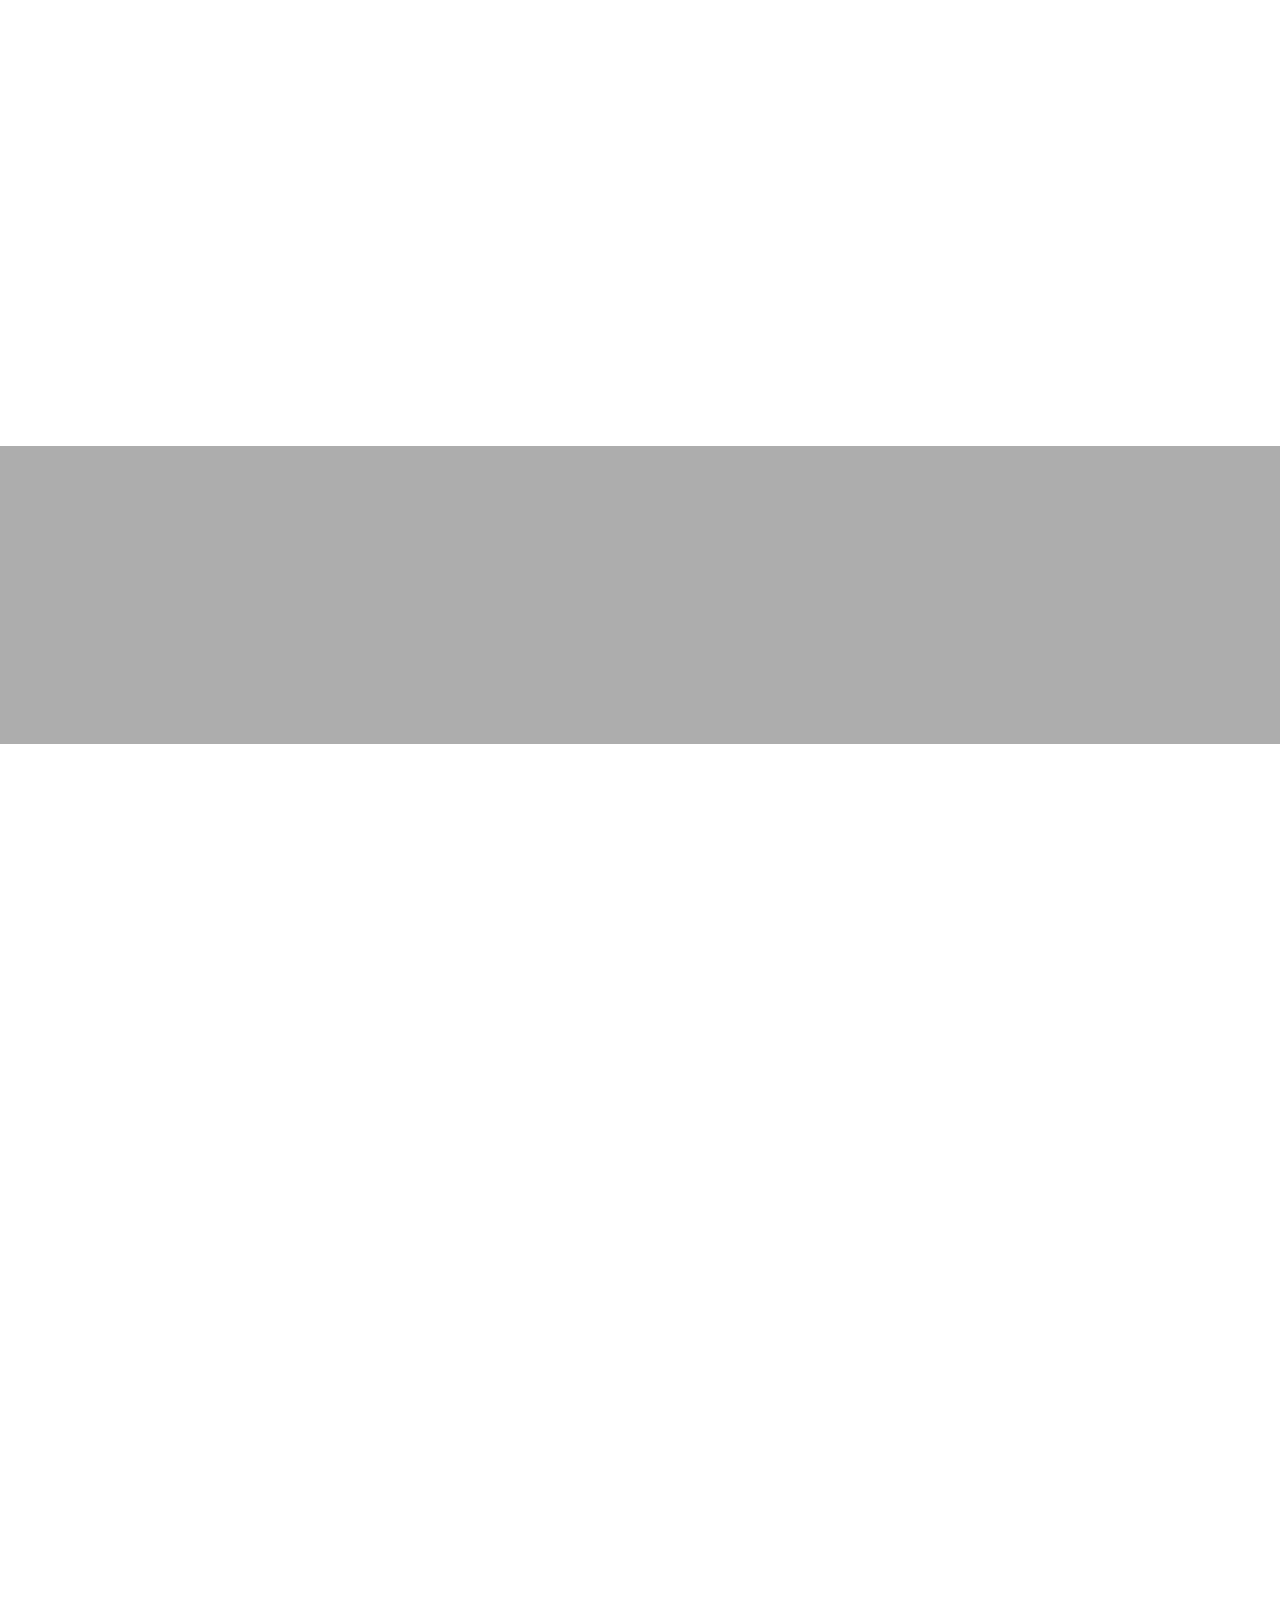
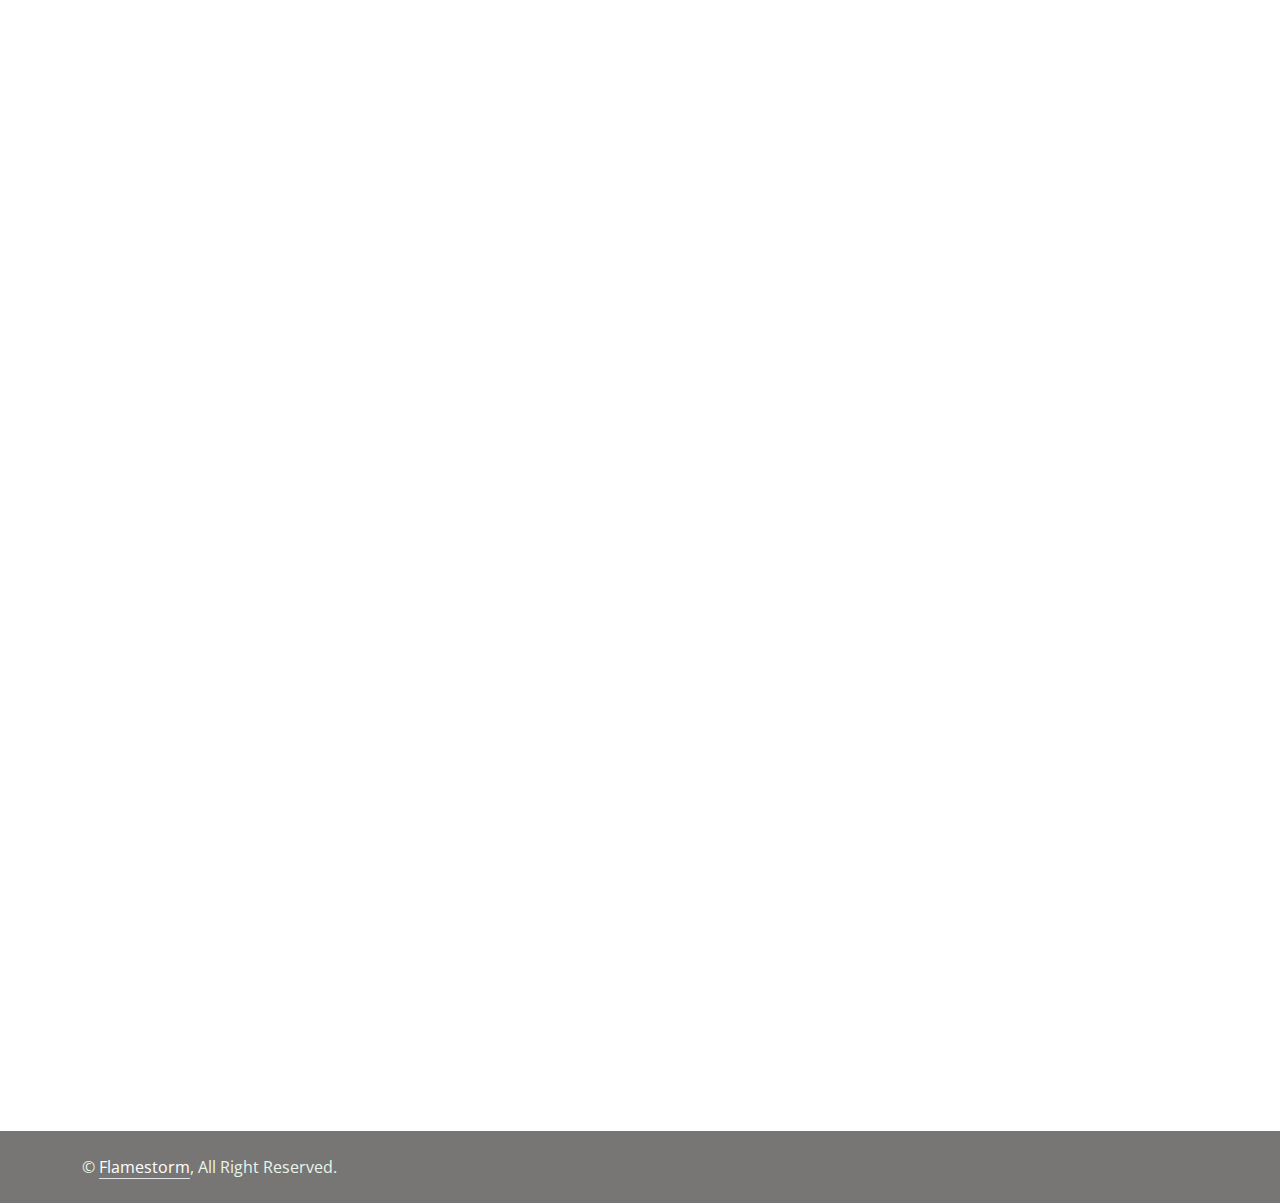
==== commit 055122e8: "new commit 1" ====
--- a/index.html
+++ b/index.html
@@ -394,6 +394,7 @@
                 <div class="col-lg-3 col-md-6">
                     <h4 class="text-white mb-4">Our Office</h4>
                     <p class="mb-2"><i class="fa fa-map-marker-alt me-3"></i>1st Floor,Delight Building,market Road,Periyar nagar ,Aluva,Ernakulam-683101</p>
+               <a  href="tel://+917356598869"><p class="mb-2"><i class="fa fa-phone-alt me-3"></i>+91 7356598869</p></a> 
                    <a  href="tel://+918138802101"><p class="mb-2"><i class="fa fa-phone-alt me-3"></i>+91 8138802101</p></a> 
                    <a href="mailto:flamestormekm@gmail.com"><p class="mb-2"><i class="fa fa-envelope me-3"></i>flamestormekm@gmail.com</p></a>
                     <div class="d-flex pt-2">
@@ -467,7 +468,9 @@
 
     <!-- Back to Top -->
     <a href="#" class="btn btn-lg btn-primary btn-lg-square rounded-circle back-to-top"><i class="bi bi-arrow-up"></i></a>
-    
+    <div class="chat" >
+         <a href="https://wa.me/+918138842101" class="btn whatsapp btn-primary btn-lg-square rounded-circle back-to-top1 "><i class="fab fa-whatsapp"></i></a>
+     </div>
 
     <!-- JavaScript Libraries -->
     <script src="https://code.jquery.com/jquery-3.4.1.min.js"></script>
--- a/css/style.css
+++ b/css/style.css
@@ -11,6 +11,13 @@
     position: fixed;
     display: none;
     right: 30px;
+    bottom: 30px;
+    z-index: 99;
+}
+.back-to-top1 {
+    position: fixed;
+    display: none;
+    left: 30px;
     bottom: 30px;
     z-index: 99;
 }
@@ -167,6 +174,17 @@
 
 
 /*** Header ***/
+/* .chat{
+    justify-content: right;
+    align-items: right;
+    
+} */
+.whatsapp{
+    width: 3rem;
+    height: 3rem;
+    
+  
+}
 .home{
     width: fit-content;
     height: 800px;
